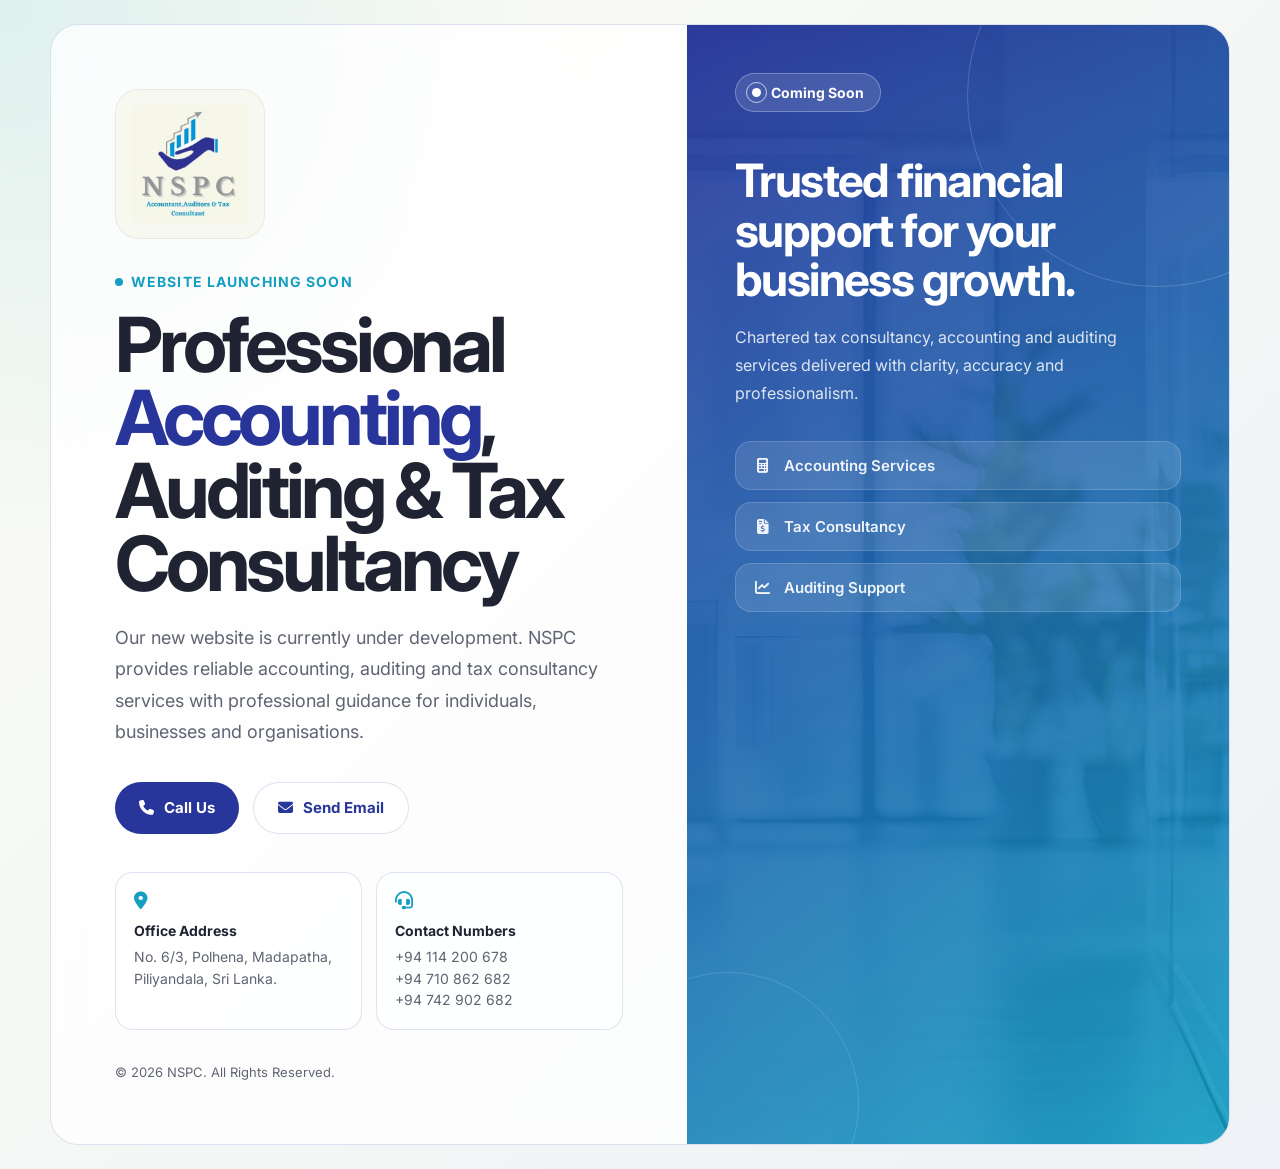
==== index.html @ 18ae5b13 "a" ====
<!DOCTYPE html>
<html lang="en">
<head>
  <meta charset="UTF-8" />
  <meta name="viewport" content="width=device-width, initial-scale=1.0" />

  <title>NSPC | Coming Soon</title>
  <meta name="description" content="NSPC - Accounting, Auditing & Tax Consultancy Service. Our website is coming soon." />

  <!-- Google Font -->
  <link rel="preconnect" href="https://fonts.googleapis.com">
  <link rel="preconnect" href="https://fonts.gstatic.com" crossorigin>
  <link href="https://fonts.googleapis.com/css2?family=Inter:wght@400;500;600;700;800&display=swap" rel="stylesheet">

  <!-- Font Awesome -->
  <link rel="stylesheet" href="https://cdnjs.cloudflare.com/ajax/libs/font-awesome/6.5.0/css/all.min.css">

  <style>
    :root {
      --primary: #28359b;
      --secondary: #139ec2;
      --dark: #202332;
      --text: #5f6472;
      --light: #f7f8ef;
      --white: #ffffff;
      --border: rgba(40, 53, 155, 0.14);
    }

    * {
      margin: 0;
      padding: 0;
      box-sizing: border-box;
    }

    body {
      font-family: "Inter", sans-serif;
      min-height: 100vh;
      color: var(--dark);
      background:
        radial-gradient(circle at top left, rgba(19, 158, 194, 0.12), transparent 32%),
        linear-gradient(135deg, #fbfcf4 0%, #eef2f6 100%);
      display: flex;
      align-items: center;
      justify-content: center;
      padding: 24px;
    }

    .page {
      width: 100%;
      max-width: 1180px;
      min-height: 680px;
      background: rgba(255, 255, 255, 0.78);
      border: 1px solid var(--border);
      border-radius: 28px;
      overflow: hidden;
      display: grid;
      grid-template-columns: 1.08fr 0.92fr;
      backdrop-filter: blur(14px);
    }

    .content {
      padding: 64px;
      display: flex;
      flex-direction: column;
      justify-content: center;
    }

    .logo-wrap {
      width: 150px;
      height: 150px;
      background: var(--light);
      border: 1px solid rgba(0, 0, 0, 0.06);
      border-radius: 24px;
      display: flex;
      align-items: center;
      justify-content: center;
      margin-bottom: 34px;
    }

    .logo-wrap img {
      width: 118px;
      height: auto;
      display: block;
    }

    .eyebrow {
      display: inline-flex;
      align-items: center;
      gap: 8px;
      width: fit-content;
      color: var(--secondary);
      font-size: 14px;
      font-weight: 700;
      letter-spacing: 0.08em;
      text-transform: uppercase;
      margin-bottom: 18px;
    }

    .eyebrow span {
      width: 8px;
      height: 8px;
      background: var(--secondary);
      border-radius: 50%;
      display: inline-block;
    }

    h1 {
      font-size: clamp(42px, 6vw, 76px);
      line-height: 0.96;
      letter-spacing: -0.055em;
      color: var(--dark);
      margin-bottom: 22px;
      max-width: 720px;
    }

    h1 strong {
      color: var(--primary);
    }

    .description {
      font-size: 18px;
      line-height: 1.75;
      color: var(--text);
      max-width: 640px;
      margin-bottom: 34px;
    }

    .actions {
      display: flex;
      gap: 14px;
      flex-wrap: wrap;
      margin-bottom: 38px;
    }

    .btn {
      display: inline-flex;
      align-items: center;
      justify-content: center;
      gap: 10px;
      min-height: 52px;
      padding: 0 24px;
      border-radius: 999px;
      text-decoration: none;
      font-size: 15px;
      font-weight: 700;
      transition: 0.25s ease;
    }

    .btn-primary {
      background: var(--primary);
      color: var(--white);
    }

    .btn-primary:hover {
      background: #202a7d;
      transform: translateY(-2px);
    }

    .btn-outline {
      border: 1px solid var(--border);
      color: var(--primary);
      background: rgba(255, 255, 255, 0.58);
    }

    .btn-outline:hover {
      border-color: var(--secondary);
      color: var(--secondary);
      transform: translateY(-2px);
    }

    .info-grid {
      display: grid;
      grid-template-columns: repeat(2, minmax(0, 1fr));
      gap: 14px;
      max-width: 720px;
    }

    .info-card {
      border: 1px solid var(--border);
      border-radius: 18px;
      padding: 18px;
      background: rgba(255, 255, 255, 0.62);
    }

    .info-card i {
      color: var(--secondary);
      font-size: 18px;
      margin-bottom: 12px;
    }

    .info-card h3 {
      font-size: 14px;
      margin-bottom: 7px;
      color: var(--dark);
    }

    .info-card p,
    .info-card a {
      font-size: 14px;
      line-height: 1.55;
      color: var(--text);
      text-decoration: none;
    }

    .visual {
      background:
        linear-gradient(145deg, rgba(40, 53, 155, 0.93), rgba(19, 158, 194, 0.88)),
        url("background.jpg") center/cover;
      padding: 48px;
      display: flex;
      flex-direction: column;
      justify-content: space-between;
      position: relative;
      overflow: hidden;
    }

    .visual::before {
      content: "";
      position: absolute;
      width: 380px;
      height: 380px;
      border: 1px solid rgba(255,255,255,0.18);
      border-radius: 50%;
      top: -120px;
      right: -120px;
    }

    .visual::after {
      content: "";
      position: absolute;
      width: 260px;
      height: 260px;
      border: 1px solid rgba(255,255,255,0.14);
      border-radius: 50%;
      bottom: -90px;
      left: -90px;
    }

    .visual-inner {
      position: relative;
      z-index: 2;
      color: var(--white);
    }

    .status {
      display: inline-flex;
      align-items: center;
      gap: 10px;
      padding: 10px 16px;
      border: 1px solid rgba(255, 255, 255, 0.28);
      border-radius: 999px;
      background: rgba(255, 255, 255, 0.12);
      font-size: 14px;
      font-weight: 700;
      margin-bottom: 44px;
    }

    .pulse {
      width: 9px;
      height: 9px;
      background: #ffffff;
      border-radius: 50%;
      position: relative;
    }

    .pulse::after {
      content: "";
      position: absolute;
      inset: -6px;
      border-radius: 50%;
      border: 1px solid rgba(255, 255, 255, 0.7);
      animation: pulse 1.6s infinite;
    }

    @keyframes pulse {
      from {
        transform: scale(0.6);
        opacity: 1;
      }

      to {
        transform: scale(1.7);
        opacity: 0;
      }
    }

    .service-box {
      margin-top: auto;
    }

    .service-box h2 {
      font-size: clamp(30px, 4vw, 46px);
      line-height: 1.08;
      letter-spacing: -0.035em;
      margin-bottom: 18px;
    }

    .service-box p {
      font-size: 16px;
      line-height: 1.75;
      color: rgba(255, 255, 255, 0.84);
      max-width: 460px;
    }

    .service-list {
      position: relative;
      z-index: 2;
      display: grid;
      gap: 12px;
      margin-top: 34px;
    }

    .service-item {
      display: flex;
      align-items: center;
      gap: 12px;
      padding: 14px 16px;
      border-radius: 16px;
      background: rgba(255, 255, 255, 0.11);
      border: 1px solid rgba(255, 255, 255, 0.16);
      color: rgba(255, 255, 255, 0.92);
      font-size: 15px;
      font-weight: 600;
    }

    .service-item i {
      width: 20px;
      text-align: center;
    }

    footer {
      margin-top: 34px;
      color: var(--text);
      font-size: 13px;
    }

    @media (max-width: 920px) {
      body {
        padding: 14px;
        align-items: flex-start;
      }

      .page {
        grid-template-columns: 1fr;
        min-height: auto;
        border-radius: 22px;
      }

      .content {
        padding: 36px 24px;
        text-align: center;
        align-items: center;
      }

      .logo-wrap {
        width: 124px;
        height: 124px;
        border-radius: 20px;
        margin-bottom: 26px;
        margin-left: auto;
        margin-right: auto;
      }

      .logo-wrap img {
        width: 98px;
      }

      .eyebrow {
        margin-left: auto;
        margin-right: auto;
      }

      .description {
        font-size: 16px;
        margin-left: auto;
        margin-right: auto;
      }

      .actions {
        justify-content: center;
      }

      .info-grid {
        grid-template-columns: 1fr;
        width: 100%;
      }

      .info-card {
        text-align: center;
      }

      .visual {
        padding: 34px 24px;
        min-height: 430px;
      }
    }

    @media (max-width: 520px) {
      body {
        padding: 10px;
      }

      .content {
        padding: 30px 18px;
      }

      h1 {
        font-size: 42px;
      }

      .actions {
        flex-direction: column;
        width: 100%;
      }

      .btn {
        width: 100%;
      }

      .visual {
        padding: 30px 18px;
      }

      .service-item {
        align-items: flex-start;
      }
    }
  </style>
</head>

<body>
  <main class="page">

    <section class="content">
      <div class="logo-wrap">
        <img src="Logo.jpg" alt="NSPC Logo">
      </div>

      <div class="eyebrow">
        <span></span>
        Website Launching Soon
      </div>

      <h1>
        Professional <strong>Accounting</strong>, Auditing & Tax Consultancy
      </h1>

      <p class="description">
        Our new website is currently under development. NSPC provides reliable accounting,
        auditing and tax consultancy services with professional guidance for individuals,
        businesses and organisations.
      </p>

      <div class="actions">
        <a class="btn btn-primary" href="tel:+94710862682">
          <i class="fa-solid fa-phone"></i>
          Call Us
        </a>

        <a class="btn btn-outline" href="mailto:nspereracom@gmail.com">
          <i class="fa-solid fa-envelope"></i>
          Send Email
        </a>
      </div>

      <div class="info-grid">
        <div class="info-card">
          <i class="fa-solid fa-location-dot"></i>
          <h3>Office Address</h3>
          <p>No. 6/3, Polhena, Madapatha, Piliyandala, Sri Lanka.</p>
        </div>

        <div class="info-card">
          <i class="fa-solid fa-headset"></i>
          <h3>Contact Numbers</h3>
          <p>
            <a href="tel:+94114200678">+94 114 200 678</a><br>
            <a href="tel:+94710862682">+94 710 862 682</a><br>
            <a href="tel:+94742902682">+94 742 902 682</a>
          </p>
        </div>
      </div>

      <footer>
        © <span id="year"></span> NSPC. All Rights Reserved.
      </footer>
    </section>

    <section class="visual">
      <div class="visual-inner">
        <div class="status">
          <span class="pulse"></span>
          Coming Soon
        </div>

        <div class="service-box">
          <h2>Trusted financial support for your business growth.</h2>
          <p>
            Chartered tax consultancy, accounting and auditing services delivered with clarity,
            accuracy and professionalism.
          </p>
        </div>

        <div class="service-list">
          <div class="service-item">
            <i class="fa-solid fa-calculator"></i>
            Accounting Services
          </div>

          <div class="service-item">
            <i class="fa-solid fa-file-invoice-dollar"></i>
            Tax Consultancy
          </div>

          <div class="service-item">
            <i class="fa-solid fa-chart-line"></i>
            Auditing Support
          </div>
        </div>
      </div>
    </section>

  </main>

  <script>
    document.getElementById("year").textContent = new Date().getFullYear();
  </script>
</body>
</html>
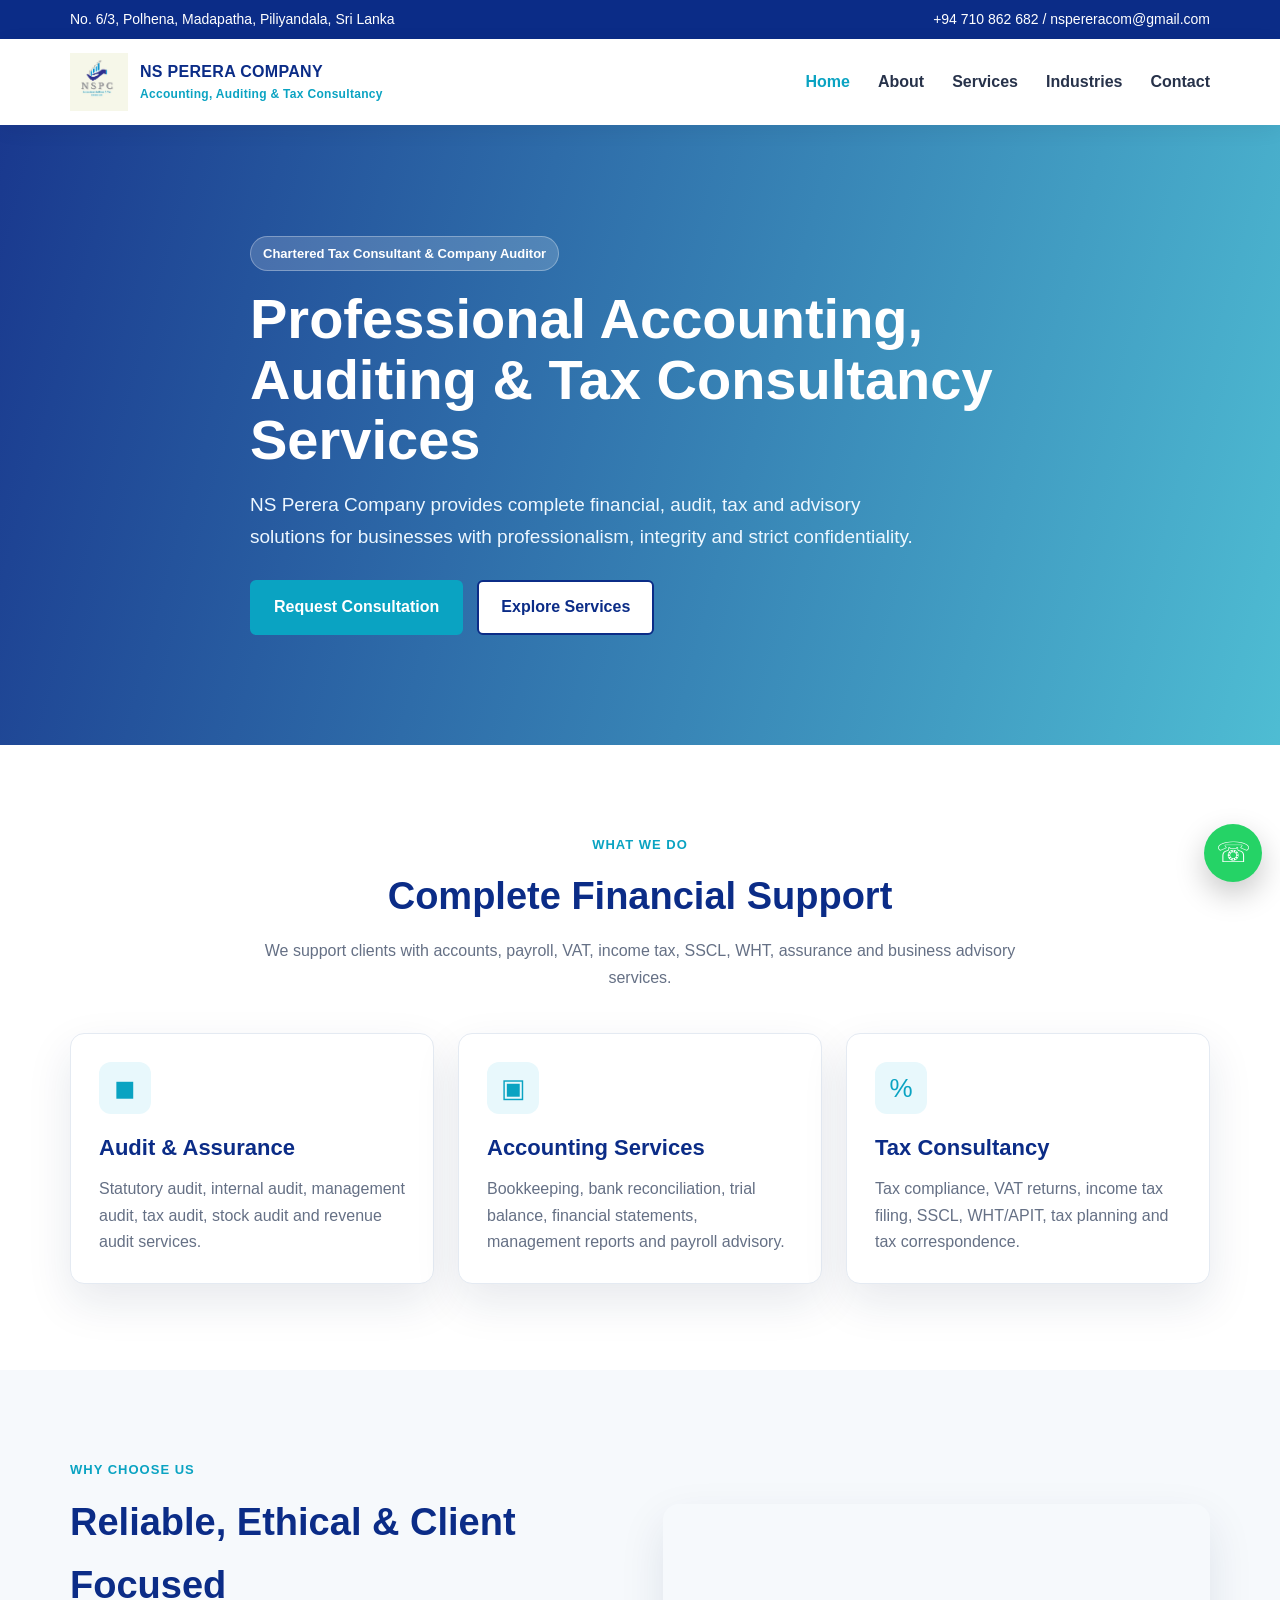
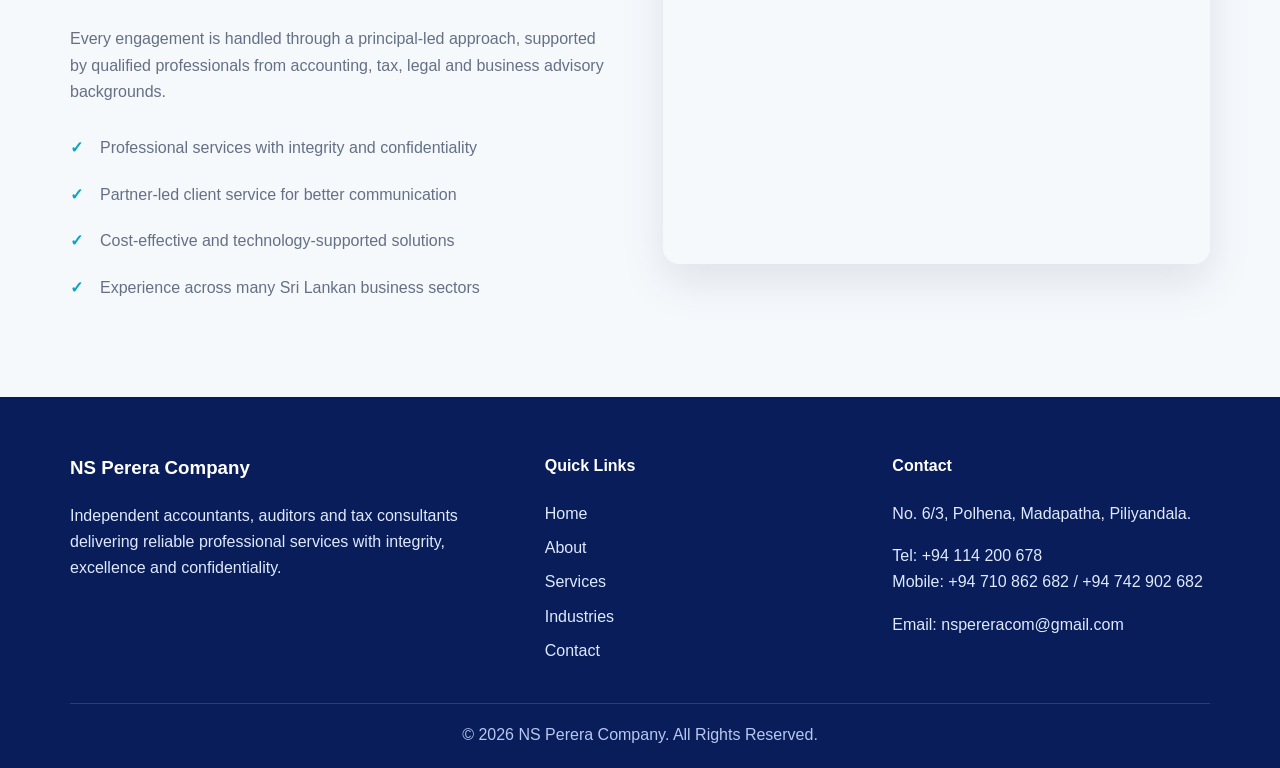
==== commit ed777b6c: "fresh" ====
--- a/index.html
+++ b/index.html
@@ -1,529 +1,15 @@
 <!DOCTYPE html>
 <html lang="en">
 <head>
-  <meta charset="UTF-8" />
-  <meta name="viewport" content="width=device-width, initial-scale=1.0" />
-
-  <title>NSPC | Coming Soon</title>
-  <meta name="description" content="NSPC - Accounting, Auditing & Tax Consultancy Service. Our website is coming soon." />
-
-  <!-- Google Font -->
-  <link rel="preconnect" href="https://fonts.googleapis.com">
-  <link rel="preconnect" href="https://fonts.gstatic.com" crossorigin>
-  <link href="https://fonts.googleapis.com/css2?family=Inter:wght@400;500;600;700;800&display=swap" rel="stylesheet">
-
-  <!-- Font Awesome -->
-  <link rel="stylesheet" href="https://cdnjs.cloudflare.com/ajax/libs/font-awesome/6.5.0/css/all.min.css">
-
-  <style>
-    :root {
-      --primary: #28359b;
-      --secondary: #139ec2;
-      --dark: #202332;
-      --text: #5f6472;
-      --light: #f7f8ef;
-      --white: #ffffff;
-      --border: rgba(40, 53, 155, 0.14);
-    }
-
-    * {
-      margin: 0;
-      padding: 0;
-      box-sizing: border-box;
-    }
-
-    body {
-      font-family: "Inter", sans-serif;
-      min-height: 100vh;
-      color: var(--dark);
-      background:
-        radial-gradient(circle at top left, rgba(19, 158, 194, 0.12), transparent 32%),
-        linear-gradient(135deg, #fbfcf4 0%, #eef2f6 100%);
-      display: flex;
-      align-items: center;
-      justify-content: center;
-      padding: 24px;
-    }
-
-    .page {
-      width: 100%;
-      max-width: 1180px;
-      min-height: 680px;
-      background: rgba(255, 255, 255, 0.78);
-      border: 1px solid var(--border);
-      border-radius: 28px;
-      overflow: hidden;
-      display: grid;
-      grid-template-columns: 1.08fr 0.92fr;
-      backdrop-filter: blur(14px);
-    }
-
-    .content {
-      padding: 64px;
-      display: flex;
-      flex-direction: column;
-      justify-content: center;
-    }
-
-    .logo-wrap {
-      width: 150px;
-      height: 150px;
-      background: var(--light);
-      border: 1px solid rgba(0, 0, 0, 0.06);
-      border-radius: 24px;
-      display: flex;
-      align-items: center;
-      justify-content: center;
-      margin-bottom: 34px;
-    }
-
-    .logo-wrap img {
-      width: 118px;
-      height: auto;
-      display: block;
-    }
-
-    .eyebrow {
-      display: inline-flex;
-      align-items: center;
-      gap: 8px;
-      width: fit-content;
-      color: var(--secondary);
-      font-size: 14px;
-      font-weight: 700;
-      letter-spacing: 0.08em;
-      text-transform: uppercase;
-      margin-bottom: 18px;
-    }
-
-    .eyebrow span {
-      width: 8px;
-      height: 8px;
-      background: var(--secondary);
-      border-radius: 50%;
-      display: inline-block;
-    }
-
-    h1 {
-      font-size: clamp(42px, 6vw, 76px);
-      line-height: 0.96;
-      letter-spacing: -0.055em;
-      color: var(--dark);
-      margin-bottom: 22px;
-      max-width: 720px;
-    }
-
-    h1 strong {
-      color: var(--primary);
-    }
-
-    .description {
-      font-size: 18px;
-      line-height: 1.75;
-      color: var(--text);
-      max-width: 640px;
-      margin-bottom: 34px;
-    }
-
-    .actions {
-      display: flex;
-      gap: 14px;
-      flex-wrap: wrap;
-      margin-bottom: 38px;
-    }
-
-    .btn {
-      display: inline-flex;
-      align-items: center;
-      justify-content: center;
-      gap: 10px;
-      min-height: 52px;
-      padding: 0 24px;
-      border-radius: 999px;
-      text-decoration: none;
-      font-size: 15px;
-      font-weight: 700;
-      transition: 0.25s ease;
-    }
-
-    .btn-primary {
-      background: var(--primary);
-      color: var(--white);
-    }
-
-    .btn-primary:hover {
-      background: #202a7d;
-      transform: translateY(-2px);
-    }
-
-    .btn-outline {
-      border: 1px solid var(--border);
-      color: var(--primary);
-      background: rgba(255, 255, 255, 0.58);
-    }
-
-    .btn-outline:hover {
-      border-color: var(--secondary);
-      color: var(--secondary);
-      transform: translateY(-2px);
-    }
-
-    .info-grid {
-      display: grid;
-      grid-template-columns: repeat(2, minmax(0, 1fr));
-      gap: 14px;
-      max-width: 720px;
-    }
-
-    .info-card {
-      border: 1px solid var(--border);
-      border-radius: 18px;
-      padding: 18px;
-      background: rgba(255, 255, 255, 0.62);
-    }
-
-    .info-card i {
-      color: var(--secondary);
-      font-size: 18px;
-      margin-bottom: 12px;
-    }
-
-    .info-card h3 {
-      font-size: 14px;
-      margin-bottom: 7px;
-      color: var(--dark);
-    }
-
-    .info-card p,
-    .info-card a {
-      font-size: 14px;
-      line-height: 1.55;
-      color: var(--text);
-      text-decoration: none;
-    }
-
-    .visual {
-      background:
-        linear-gradient(145deg, rgba(40, 53, 155, 0.93), rgba(19, 158, 194, 0.88)),
-        url("background.jpg") center/cover;
-      padding: 48px;
-      display: flex;
-      flex-direction: column;
-      justify-content: space-between;
-      position: relative;
-      overflow: hidden;
-    }
-
-    .visual::before {
-      content: "";
-      position: absolute;
-      width: 380px;
-      height: 380px;
-      border: 1px solid rgba(255,255,255,0.18);
-      border-radius: 50%;
-      top: -120px;
-      right: -120px;
-    }
-
-    .visual::after {
-      content: "";
-      position: absolute;
-      width: 260px;
-      height: 260px;
-      border: 1px solid rgba(255,255,255,0.14);
-      border-radius: 50%;
-      bottom: -90px;
-      left: -90px;
-    }
-
-    .visual-inner {
-      position: relative;
-      z-index: 2;
-      color: var(--white);
-    }
-
-    .status {
-      display: inline-flex;
-      align-items: center;
-      gap: 10px;
-      padding: 10px 16px;
-      border: 1px solid rgba(255, 255, 255, 0.28);
-      border-radius: 999px;
-      background: rgba(255, 255, 255, 0.12);
-      font-size: 14px;
-      font-weight: 700;
-      margin-bottom: 44px;
-    }
-
-    .pulse {
-      width: 9px;
-      height: 9px;
-      background: #ffffff;
-      border-radius: 50%;
-      position: relative;
-    }
-
-    .pulse::after {
-      content: "";
-      position: absolute;
-      inset: -6px;
-      border-radius: 50%;
-      border: 1px solid rgba(255, 255, 255, 0.7);
-      animation: pulse 1.6s infinite;
-    }
-
-    @keyframes pulse {
-      from {
-        transform: scale(0.6);
-        opacity: 1;
-      }
-
-      to {
-        transform: scale(1.7);
-        opacity: 0;
-      }
-    }
-
-    .service-box {
-      margin-top: auto;
-    }
-
-    .service-box h2 {
-      font-size: clamp(30px, 4vw, 46px);
-      line-height: 1.08;
-      letter-spacing: -0.035em;
-      margin-bottom: 18px;
-    }
-
-    .service-box p {
-      font-size: 16px;
-      line-height: 1.75;
-      color: rgba(255, 255, 255, 0.84);
-      max-width: 460px;
-    }
-
-    .service-list {
-      position: relative;
-      z-index: 2;
-      display: grid;
-      gap: 12px;
-      margin-top: 34px;
-    }
-
-    .service-item {
-      display: flex;
-      align-items: center;
-      gap: 12px;
-      padding: 14px 16px;
-      border-radius: 16px;
-      background: rgba(255, 255, 255, 0.11);
-      border: 1px solid rgba(255, 255, 255, 0.16);
-      color: rgba(255, 255, 255, 0.92);
-      font-size: 15px;
-      font-weight: 600;
-    }
-
-    .service-item i {
-      width: 20px;
-      text-align: center;
-    }
-
-    footer {
-      margin-top: 34px;
-      color: var(--text);
-      font-size: 13px;
-    }
-
-    @media (max-width: 920px) {
-      body {
-        padding: 14px;
-        align-items: flex-start;
-      }
-
-      .page {
-        grid-template-columns: 1fr;
-        min-height: auto;
-        border-radius: 22px;
-      }
-
-      .content {
-        padding: 36px 24px;
-        text-align: center;
-        align-items: center;
-      }
-
-      .logo-wrap {
-        width: 124px;
-        height: 124px;
-        border-radius: 20px;
-        margin-bottom: 26px;
-        margin-left: auto;
-        margin-right: auto;
-      }
-
-      .logo-wrap img {
-        width: 98px;
-      }
-
-      .eyebrow {
-        margin-left: auto;
-        margin-right: auto;
-      }
-
-      .description {
-        font-size: 16px;
-        margin-left: auto;
-        margin-right: auto;
-      }
-
-      .actions {
-        justify-content: center;
-      }
-
-      .info-grid {
-        grid-template-columns: 1fr;
-        width: 100%;
-      }
-
-      .info-card {
-        text-align: center;
-      }
-
-      .visual {
-        padding: 34px 24px;
-        min-height: 430px;
-      }
-    }
-
-    @media (max-width: 520px) {
-      body {
-        padding: 10px;
-      }
-
-      .content {
-        padding: 30px 18px;
-      }
-
-      h1 {
-        font-size: 42px;
-      }
-
-      .actions {
-        flex-direction: column;
-        width: 100%;
-      }
-
-      .btn {
-        width: 100%;
-      }
-
-      .visual {
-        padding: 30px 18px;
-      }
-
-      .service-item {
-        align-items: flex-start;
-      }
-    }
-  </style>
+  <meta charset="UTF-8">
+  <meta name="viewport" content="width=device-width, initial-scale=1.0">
+  <title>Home | NS Perera Company</title>
+  <meta name="description" content="NS Perera Company provides accounting, auditing, tax consultancy and advisory services in Sri Lanka.">
+  <link rel="stylesheet" href="assets/css/style.css">
 </head>
-
 <body>
-  <main class="page">
-
-    <section class="content">
-      <div class="logo-wrap">
-        <img src="Logo.jpg" alt="NSPC Logo">
-      </div>
-
-      <div class="eyebrow">
-        <span></span>
-        Website Launching Soon
-      </div>
-
-      <h1>
-        Professional <strong>Accounting</strong>, Auditing & Tax Consultancy
-      </h1>
-
-      <p class="description">
-        Our new website is currently under development. NSPC provides reliable accounting,
-        auditing and tax consultancy services with professional guidance for individuals,
-        businesses and organisations.
-      </p>
-
-      <div class="actions">
-        <a class="btn btn-primary" href="tel:+94710862682">
-          <i class="fa-solid fa-phone"></i>
-          Call Us
-        </a>
-
-        <a class="btn btn-outline" href="mailto:nspereracom@gmail.com">
-          <i class="fa-solid fa-envelope"></i>
-          Send Email
-        </a>
-      </div>
-
-      <div class="info-grid">
-        <div class="info-card">
-          <i class="fa-solid fa-location-dot"></i>
-          <h3>Office Address</h3>
-          <p>No. 6/3, Polhena, Madapatha, Piliyandala, Sri Lanka.</p>
-        </div>
-
-        <div class="info-card">
-          <i class="fa-solid fa-headset"></i>
-          <h3>Contact Numbers</h3>
-          <p>
-            <a href="tel:+94114200678">+94 114 200 678</a><br>
-            <a href="tel:+94710862682">+94 710 862 682</a><br>
-            <a href="tel:+94742902682">+94 742 902 682</a>
-          </p>
-        </div>
-      </div>
-
-      <footer>
-        © <span id="year"></span> NSPC. All Rights Reserved.
-      </footer>
-    </section>
-
-    <section class="visual">
-      <div class="visual-inner">
-        <div class="status">
-          <span class="pulse"></span>
-          Coming Soon
-        </div>
-
-        <div class="service-box">
-          <h2>Trusted financial support for your business growth.</h2>
-          <p>
-            Chartered tax consultancy, accounting and auditing services delivered with clarity,
-            accuracy and professionalism.
-          </p>
-        </div>
-
-        <div class="service-list">
-          <div class="service-item">
-            <i class="fa-solid fa-calculator"></i>
-            Accounting Services
-          </div>
-
-          <div class="service-item">
-            <i class="fa-solid fa-file-invoice-dollar"></i>
-            Tax Consultancy
-          </div>
-
-          <div class="service-item">
-            <i class="fa-solid fa-chart-line"></i>
-            Auditing Support
-          </div>
-        </div>
-      </div>
-    </section>
-
-  </main>
-
-  <script>
-    document.getElementById("year").textContent = new Date().getFullYear();
-  </script>
-</body>
-</html>+<div class="topbar"><div class="container"><span>No. 6/3, Polhena, Madapatha, Piliyandala, Sri Lanka</span><span>+94 710 862 682 / nspereracom@gmail.com</span></div></div>
+<header class="header"><div class="container nav"><a class="brand" href="index.html"><img src="assets/images/logo.jpg" alt="NSPC Logo"><span>NS PERERA COMPANY<small>Accounting, Auditing & Tax Consultancy</small></span></a><button class="menu-toggle">☰</button><nav class="menu"><a class="active" href="index.html">Home</a><a class="" href="about.html">About</a><a class="" href="services.html">Services</a><a class="" href="industries.html">Industries</a><a class="" href="contact.html">Contact</a></nav></div></header>
+<section class="hero"><div class="container hero-content reveal"><span class="eyebrow">Chartered Tax Consultant & Company Auditor</span><h1>Professional Accounting, Auditing & Tax Consultancy Services</h1><p>NS Perera Company provides complete financial, audit, tax and advisory solutions for businesses with professionalism, integrity and strict confidentiality.</p><div class="hero-actions"><a class="btn" href="contact.html">Request Consultation</a><a class="btn btn-outline" href="services.html">Explore Services</a></div></div></section><section class="section"><div class="container"><div class="section-title"><span class="label">What We Do</span><h2>Complete Financial Support</h2><p>We support clients with accounts, payroll, VAT, income tax, SSCL, WHT, assurance and business advisory services.</p></div><div class="grid grid-3"><div class="card reveal"><div class="icon">◼</div><h3>Audit & Assurance</h3><p>Statutory audit, internal audit, management audit, tax audit, stock audit and revenue audit services.</p></div><div class="card reveal"><div class="icon">▣</div><h3>Accounting Services</h3><p>Bookkeeping, bank reconciliation, trial balance, financial statements, management reports and payroll advisory.</p></div><div class="card reveal"><div class="icon">%</div><h3>Tax Consultancy</h3><p>Tax compliance, VAT returns, income tax filing, SSCL, WHT/APIT, tax planning and tax correspondence.</p></div></div></div></section><section class="section light"><div class="container split"><div class="reveal"><div class="section-title" style="text-align:left;margin-bottom:20px"><span class="label">Why Choose Us</span><h2>Reliable, Ethical & Client Focused</h2><p>Every engagement is handled through a principal-led approach, supported by qualified professionals from accounting, tax, legal and business advisory backgrounds.</p></div><ul class="list"><li>Professional services with integrity and confidentiality</li><li>Partner-led client service for better communication</li><li>Cost-effective and technology-supported solutions</li><li>Experience across many Sri Lankan business sectors</li></ul></div><div class="image-panel reveal"></div></div></section>
+<footer class="footer"><div class="container footer-grid"><div><h3>NS Perera Company</h3><p>Independent accountants, auditors and tax consultants delivering reliable professional services with integrity, excellence and confidentiality.</p></div><div><h4>Quick Links</h4><a class="active" href="index.html">Home</a><a class="" href="about.html">About</a><a class="" href="services.html">Services</a><a class="" href="industries.html">Industries</a><a class="" href="contact.html">Contact</a></div><div><h4>Contact</h4><p>No. 6/3, Polhena, Madapatha, Piliyandala.</p><p>Tel: +94 114 200 678<br>Mobile: +94 710 862 682 / +94 742 902 682</p><p>Email: nspereracom@gmail.com</p></div></div><div class="container copyright">© 2026 NS Perera Company. All Rights Reserved.</div></footer>
+<a class="whatsapp" href="https://wa.me/94710862682" target="_blank" aria-label="WhatsApp">☏</a><button class="backtop">↑</button><script src="assets/js/script.js"></script></body></html>
--- a/assets/css/style.css
+++ b/assets/css/style.css
@@ -0,0 +1 @@
+:root{--primary:#0b2c87;--secondary:#0aa3c2;--dark:#172033;--muted:#657085;--light:#f6f9fc;--white:#fff;--border:#e4eaf2;--shadow:0 18px 45px rgba(15,35,75,.10)}*{box-sizing:border-box}body{margin:0;font-family:Arial,Helvetica,sans-serif;color:var(--dark);background:#fff;line-height:1.65}a{text-decoration:none;color:inherit}img{max-width:100%;display:block}.container{width:min(1140px,92%);margin:auto}.topbar{background:var(--primary);color:#fff;font-size:14px}.topbar .container{display:flex;justify-content:space-between;gap:16px;padding:8px 0;flex-wrap:wrap}.header{background:#fff;position:sticky;top:0;z-index:10;box-shadow:0 5px 20px rgba(0,0,0,.06)}.nav{display:flex;align-items:center;justify-content:space-between;padding:14px 0}.brand{display:flex;align-items:center;gap:12px;font-weight:800;color:var(--primary);letter-spacing:.3px}.brand img{width:58px;height:58px;object-fit:contain}.brand span small{display:block;color:var(--secondary);font-size:12px;font-weight:700}.menu{display:flex;gap:28px;align-items:center}.menu a{font-weight:700;color:#27324a}.menu a:hover,.menu a.active{color:var(--secondary)}.menu-toggle{display:none;background:var(--primary);color:#fff;border:0;border-radius:8px;padding:9px 12px;font-size:20px}.btn{display:inline-flex;align-items:center;justify-content:center;background:var(--secondary);color:#fff;padding:12px 22px;border-radius:6px;font-weight:800;border:2px solid var(--secondary);transition:.25s}.btn:hover{background:var(--primary);border-color:var(--primary)}.btn-outline{background:#fff;color:var(--primary);border-color:var(--primary)}.btn-outline:hover{color:#fff}.hero{background:linear-gradient(105deg,rgba(11,44,135,.94),rgba(10,163,194,.72)),url('https://images.unsplash.com/photo-1454165804606-c3d57bc86b40?auto=format&fit=crop&w=1600&q=80') center/cover;min-height:620px;display:flex;align-items:center;color:#fff}.hero-content{max-width:780px}.eyebrow{display:inline-block;color:#fff;background:rgba(255,255,255,.17);border:1px solid rgba(255,255,255,.3);padding:6px 12px;border-radius:100px;font-weight:800;font-size:13px}.hero h1{font-size:56px;line-height:1.08;margin:18px 0}.hero p{font-size:19px;max-width:690px;color:#edf7ff}.hero-actions{display:flex;gap:14px;margin-top:28px;flex-wrap:wrap}.section{padding:86px 0}.section.light{background:var(--light)}.section-title{text-align:center;margin-bottom:42px}.section-title .label{color:var(--secondary);font-weight:900;text-transform:uppercase;letter-spacing:1px;font-size:13px}.section-title h2{font-size:38px;margin:8px 0 10px;color:var(--primary)}.section-title p{max-width:760px;margin:auto;color:var(--muted)}.grid{display:grid;gap:24px}.grid-3{grid-template-columns:repeat(3,1fr)}.grid-2{grid-template-columns:repeat(2,1fr)}.card{background:#fff;border:1px solid var(--border);border-radius:14px;padding:28px;box-shadow:var(--shadow)}.card h3{margin:0 0 10px;color:var(--primary);font-size:22px}.card p{color:var(--muted);margin:0}.icon{width:52px;height:52px;border-radius:12px;background:#e8f8fc;color:var(--secondary);display:flex;align-items:center;justify-content:center;font-size:26px;margin-bottom:16px}.split{display:grid;grid-template-columns:1fr 1fr;gap:46px;align-items:center}.image-panel{border-radius:16px;overflow:hidden;box-shadow:var(--shadow);min-height:360px;background:url('https://images.unsplash.com/photo-1554224155-6726b3ff858f?auto=format&fit=crop&w=1100&q=80') center/cover}.list{padding:0;margin:20px 0 0;list-style:none}.list li{padding:10px 0 10px 30px;position:relative;color:var(--muted)}.list li:before{content:'✓';position:absolute;left:0;color:var(--secondary);font-weight:900}.page-hero{background:linear-gradient(105deg,rgba(11,44,135,.95),rgba(10,163,194,.75)),url('https://images.unsplash.com/photo-1554224154-26032ffc0d07?auto=format&fit=crop&w=1600&q=80') center/cover;color:#fff;padding:92px 0}.page-hero h1{font-size:46px;margin:0 0 10px}.page-hero p{max-width:720px;color:#eef8ff}.service-list .card ul{margin:15px 0 0;padding-left:18px;color:var(--muted)}.chips{display:flex;flex-wrap:wrap;gap:12px}.chip{background:#fff;border:1px solid var(--border);padding:12px 18px;border-radius:100px;font-weight:700;color:var(--primary);box-shadow:0 8px 25px rgba(15,35,75,.06)}.profile{background:#fff;border-left:5px solid var(--secondary);padding:26px;border-radius:10px;box-shadow:var(--shadow)}.contact-box{display:grid;gap:18px}.contact-item{display:flex;gap:14px;align-items:flex-start;background:#fff;border:1px solid var(--border);padding:18px;border-radius:12px}.contact-item strong{display:block;color:var(--primary)}form{background:#fff;border:1px solid var(--border);padding:30px;border-radius:14px;box-shadow:var(--shadow)}input,textarea{width:100%;padding:14px 15px;border:1px solid var(--border);border-radius:8px;margin-bottom:14px;font:inherit}textarea{min-height:130px;resize:vertical}.map{height:320px;border:0;width:100%;border-radius:14px}.footer{background:#081d5a;color:#dfe9ff;padding:56px 0 20px}.footer-grid{display:grid;grid-template-columns:1.4fr 1fr 1fr;gap:30px}.footer h3,.footer h4{color:#fff;margin-top:0}.footer a{display:block;margin:8px 0;color:#dfe9ff}.copyright{border-top:1px solid rgba(255,255,255,.14);margin-top:30px;padding-top:18px;text-align:center;color:#b8c7ef}.whatsapp{position:fixed;right:18px;bottom:18px;background:#25d366;color:#fff;border-radius:50%;width:58px;height:58px;display:flex;align-items:center;justify-content:center;font-size:28px;box-shadow:0 12px 30px rgba(0,0,0,.22);z-index:20}.backtop{position:fixed;right:18px;bottom:88px;background:var(--primary);color:#fff;border:0;border-radius:50%;width:44px;height:44px;display:none;z-index:20}.reveal{opacity:0;transform:translateY(18px);transition:.55s}.reveal.show{opacity:1;transform:none}@media(max-width:900px){.menu{display:none;position:absolute;left:0;right:0;top:86px;background:#fff;flex-direction:column;padding:20px;border-top:1px solid var(--border)}.menu.open{display:flex}.menu-toggle{display:block}.hero h1{font-size:40px}.grid-3,.grid-2,.split,.footer-grid{grid-template-columns:1fr}.section{padding:64px 0}.topbar .container{justify-content:center;text-align:center}.page-hero h1{font-size:36px}}@media(max-width:520px){.hero{min-height:560px}.hero h1{font-size:34px}.brand span{font-size:14px}.brand img{width:50px;height:50px}}
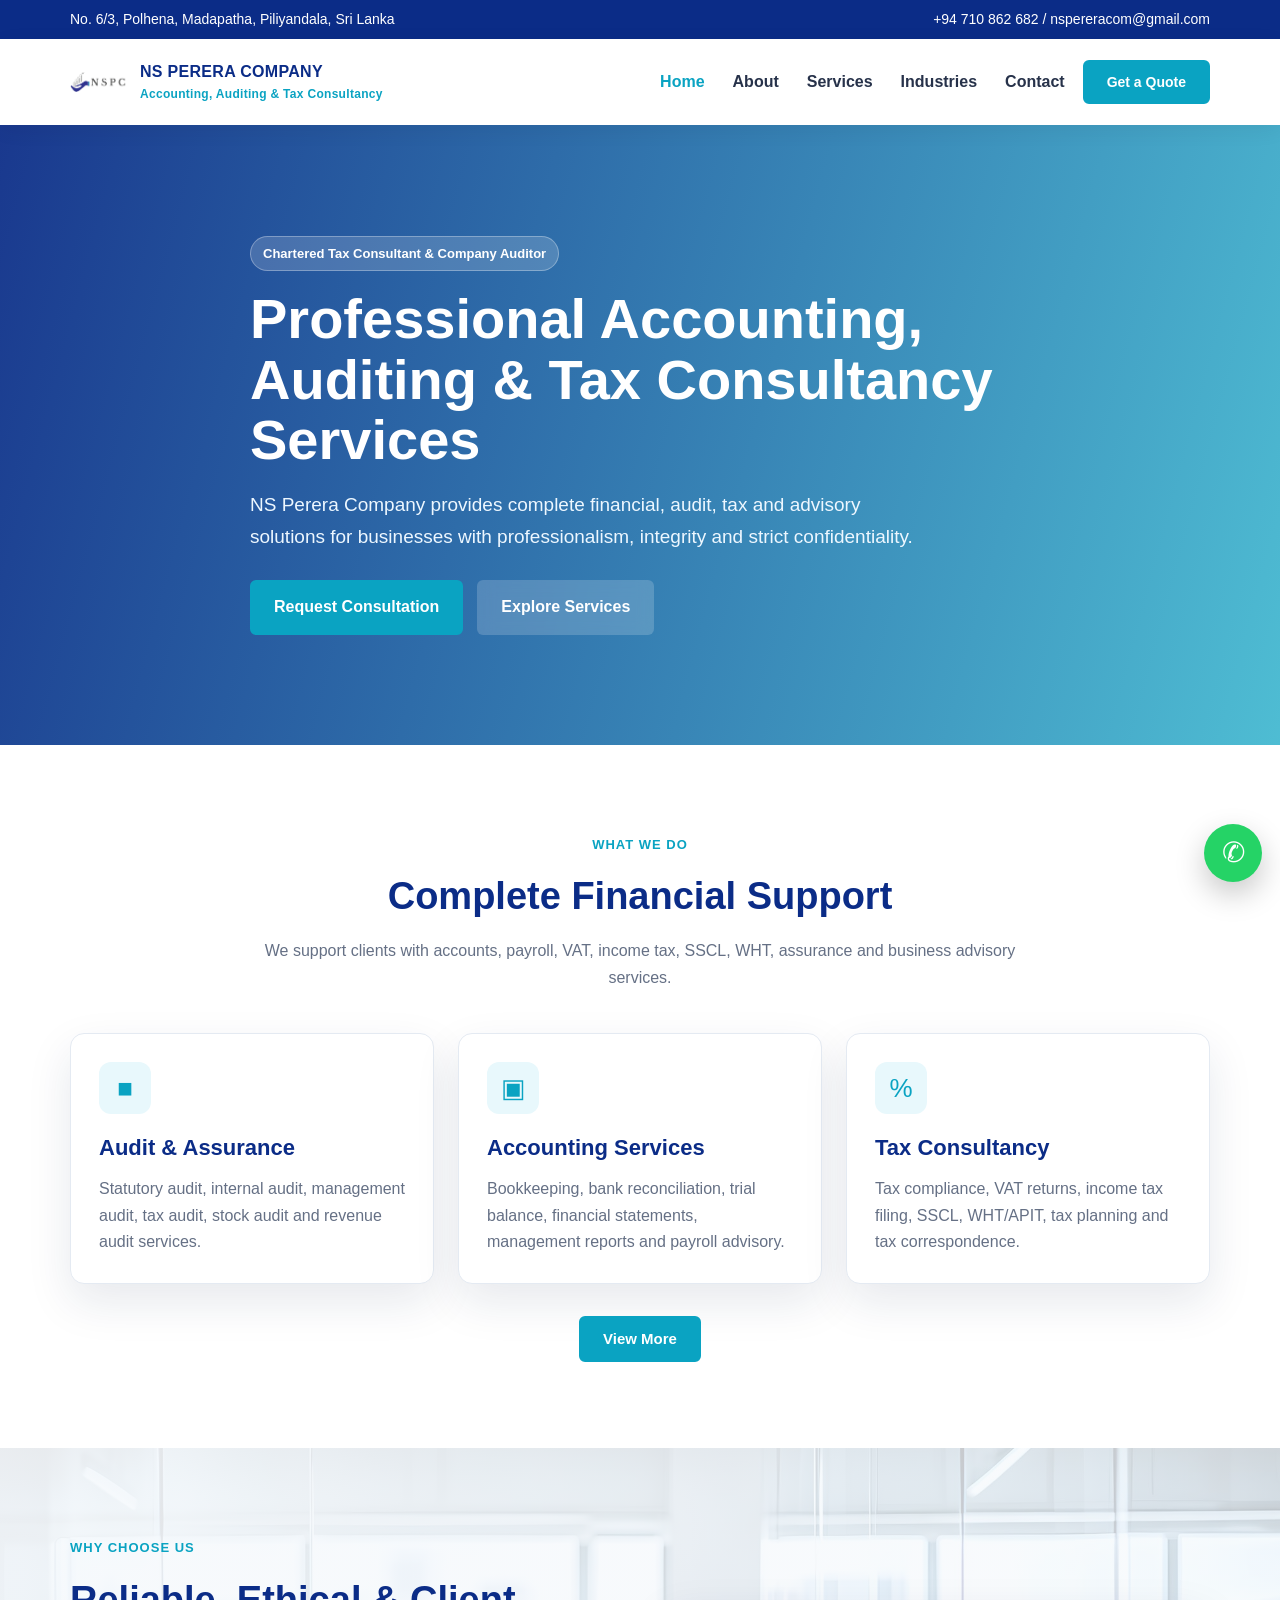
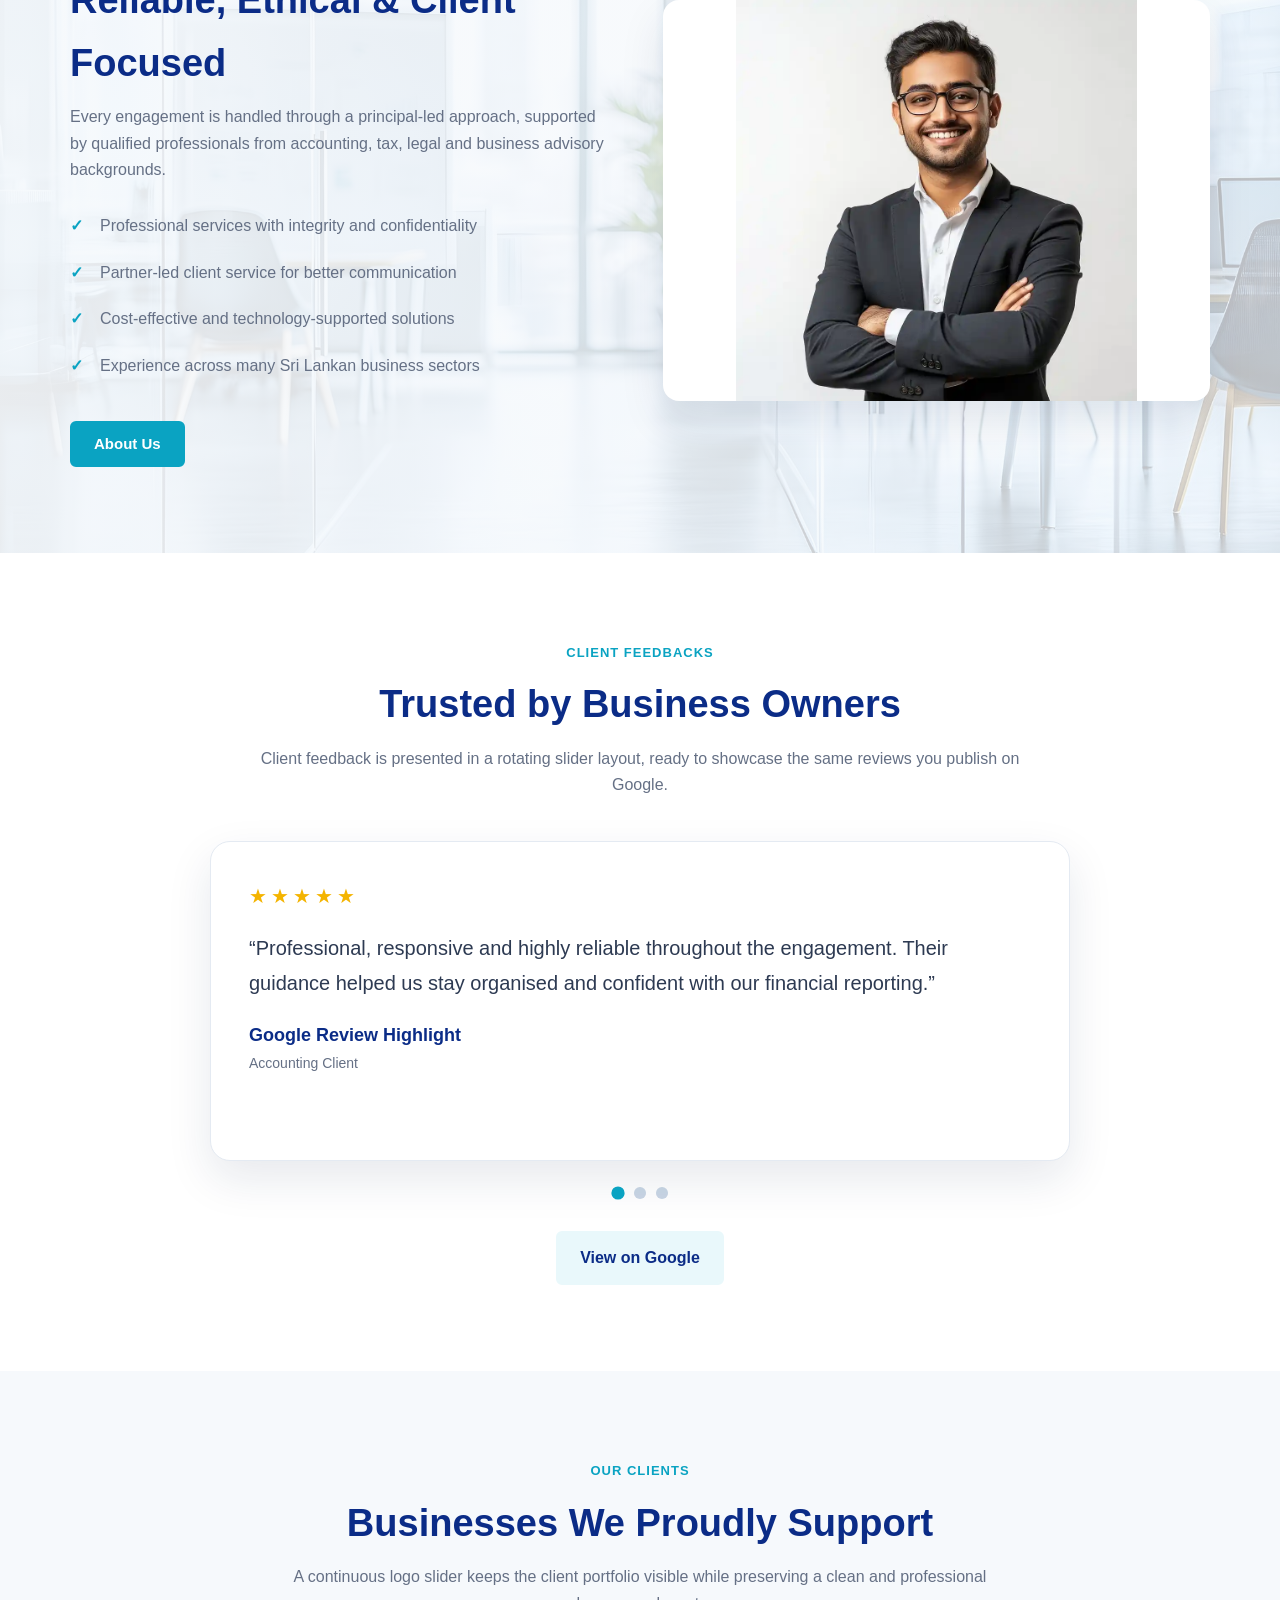
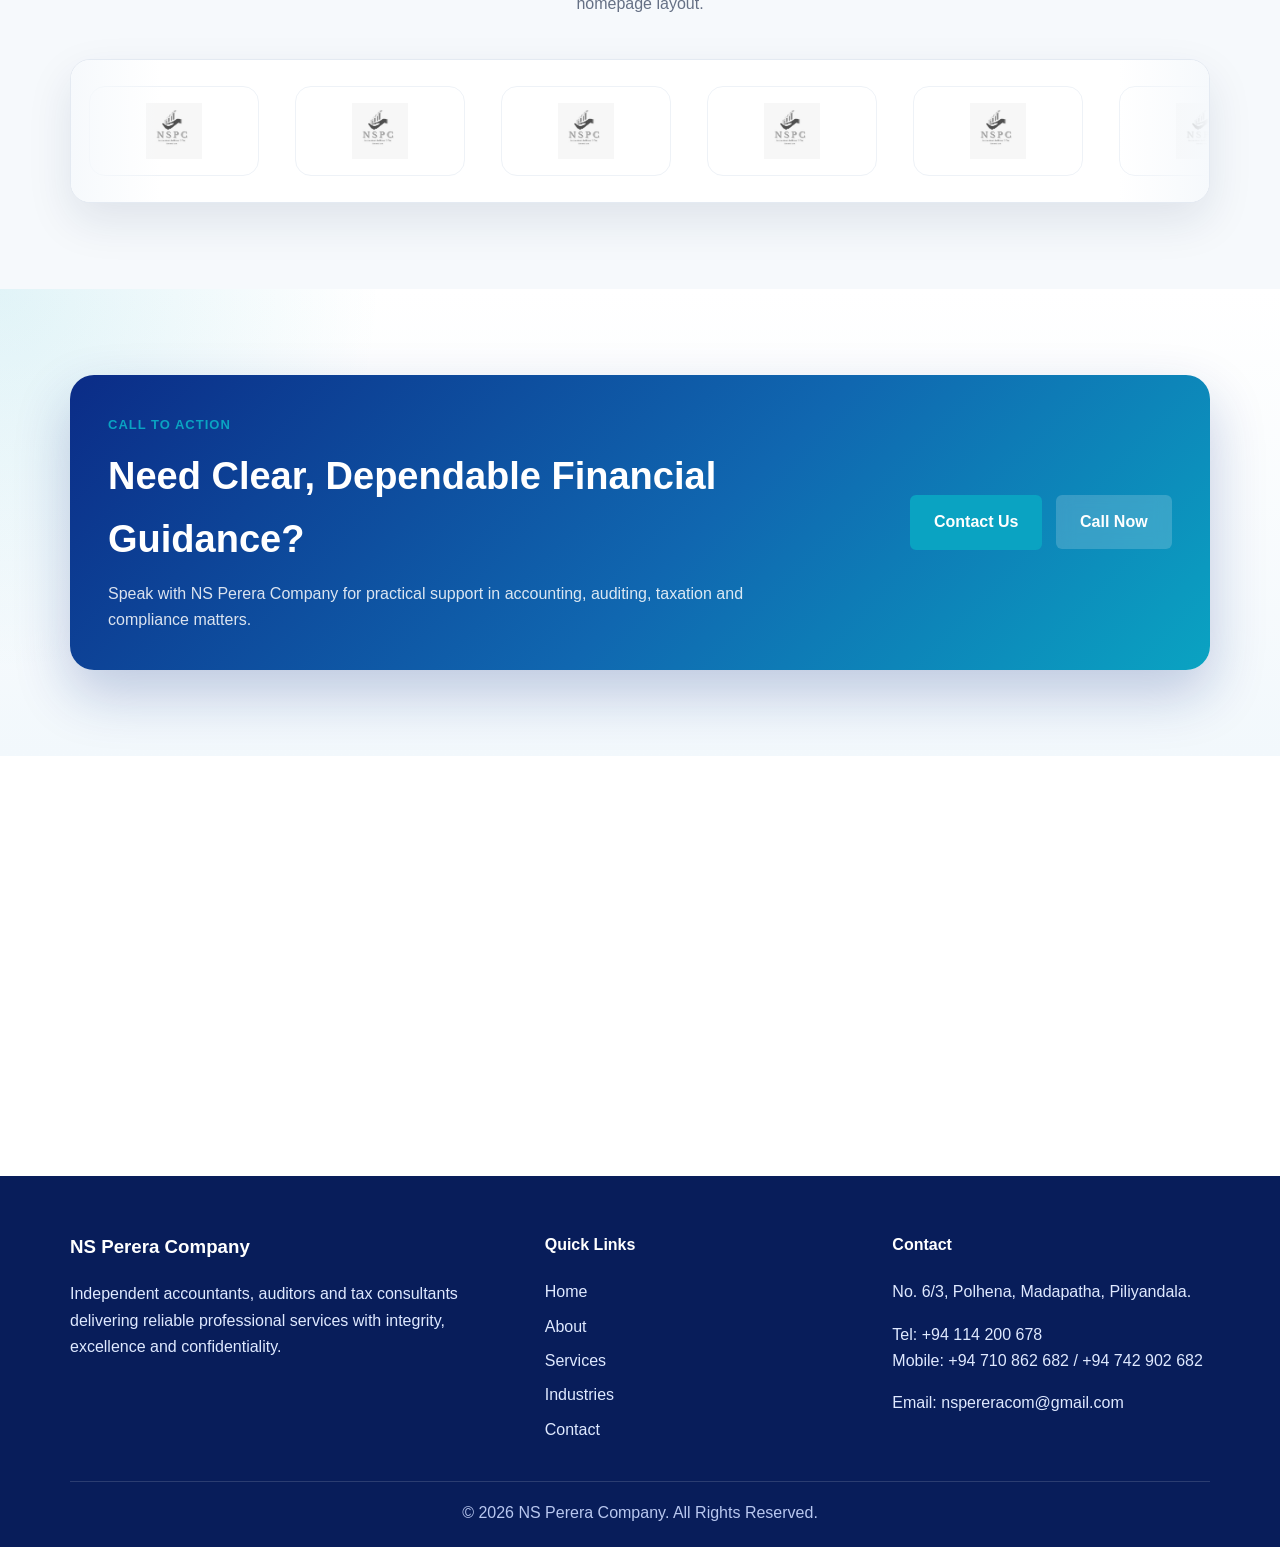
==== commit 290e8ed8: "asd" ====
--- a/index.html
+++ b/index.html
@@ -4,12 +4,292 @@
   <meta charset="UTF-8">
   <meta name="viewport" content="width=device-width, initial-scale=1.0">
   <title>Home | NS Perera Company</title>
-  <meta name="description" content="NS Perera Company provides accounting, auditing, tax consultancy and advisory services in Sri Lanka.">
+  <meta
+    name="description"
+    content="NS Perera Company provides accounting, auditing, tax consultancy and advisory services in Sri Lanka."
+  >
   <link rel="stylesheet" href="assets/css/style.css">
 </head>
 <body>
-<div class="topbar"><div class="container"><span>No. 6/3, Polhena, Madapatha, Piliyandala, Sri Lanka</span><span>+94 710 862 682 / nspereracom@gmail.com</span></div></div>
-<header class="header"><div class="container nav"><a class="brand" href="index.html"><img src="assets/images/logo.jpg" alt="NSPC Logo"><span>NS PERERA COMPANY<small>Accounting, Auditing & Tax Consultancy</small></span></a><button class="menu-toggle">☰</button><nav class="menu"><a class="active" href="index.html">Home</a><a class="" href="about.html">About</a><a class="" href="services.html">Services</a><a class="" href="industries.html">Industries</a><a class="" href="contact.html">Contact</a></nav></div></header>
-<section class="hero"><div class="container hero-content reveal"><span class="eyebrow">Chartered Tax Consultant & Company Auditor</span><h1>Professional Accounting, Auditing & Tax Consultancy Services</h1><p>NS Perera Company provides complete financial, audit, tax and advisory solutions for businesses with professionalism, integrity and strict confidentiality.</p><div class="hero-actions"><a class="btn" href="contact.html">Request Consultation</a><a class="btn btn-outline" href="services.html">Explore Services</a></div></div></section><section class="section"><div class="container"><div class="section-title"><span class="label">What We Do</span><h2>Complete Financial Support</h2><p>We support clients with accounts, payroll, VAT, income tax, SSCL, WHT, assurance and business advisory services.</p></div><div class="grid grid-3"><div class="card reveal"><div class="icon">◼</div><h3>Audit & Assurance</h3><p>Statutory audit, internal audit, management audit, tax audit, stock audit and revenue audit services.</p></div><div class="card reveal"><div class="icon">▣</div><h3>Accounting Services</h3><p>Bookkeeping, bank reconciliation, trial balance, financial statements, management reports and payroll advisory.</p></div><div class="card reveal"><div class="icon">%</div><h3>Tax Consultancy</h3><p>Tax compliance, VAT returns, income tax filing, SSCL, WHT/APIT, tax planning and tax correspondence.</p></div></div></div></section><section class="section light"><div class="container split"><div class="reveal"><div class="section-title" style="text-align:left;margin-bottom:20px"><span class="label">Why Choose Us</span><h2>Reliable, Ethical & Client Focused</h2><p>Every engagement is handled through a principal-led approach, supported by qualified professionals from accounting, tax, legal and business advisory backgrounds.</p></div><ul class="list"><li>Professional services with integrity and confidentiality</li><li>Partner-led client service for better communication</li><li>Cost-effective and technology-supported solutions</li><li>Experience across many Sri Lankan business sectors</li></ul></div><div class="image-panel reveal"></div></div></section>
-<footer class="footer"><div class="container footer-grid"><div><h3>NS Perera Company</h3><p>Independent accountants, auditors and tax consultants delivering reliable professional services with integrity, excellence and confidentiality.</p></div><div><h4>Quick Links</h4><a class="active" href="index.html">Home</a><a class="" href="about.html">About</a><a class="" href="services.html">Services</a><a class="" href="industries.html">Industries</a><a class="" href="contact.html">Contact</a></div><div><h4>Contact</h4><p>No. 6/3, Polhena, Madapatha, Piliyandala.</p><p>Tel: +94 114 200 678<br>Mobile: +94 710 862 682 / +94 742 902 682</p><p>Email: nspereracom@gmail.com</p></div></div><div class="container copyright">© 2026 NS Perera Company. All Rights Reserved.</div></footer>
-<a class="whatsapp" href="https://wa.me/94710862682" target="_blank" aria-label="WhatsApp">☏</a><button class="backtop">↑</button><script src="assets/js/script.js"></script></body></html>+  <div class="topbar">
+    <div class="container">
+      <span>No. 6/3, Polhena, Madapatha, Piliyandala, Sri Lanka</span>
+      <span>+94 710 862 682 / nspereracom@gmail.com</span>
+    </div>
+  </div>
+
+  <header class="header">
+    <div class="container nav">
+      <a class="brand" href="index.html">
+        <img src="assets/images/LogoW.png" alt="NSPC Logo">
+        <span>
+          NS PERERA COMPANY
+          <small>Accounting, Auditing &amp; Tax Consultancy</small>
+        </span>
+      </a>
+      <div class="nav-actions">
+        <nav class="menu">
+          <a class="active" href="index.html">Home</a>
+          <a href="about.html">About</a>
+          <a href="services.html">Services</a>
+          <a href="industries.html">Industries</a>
+          <a href="contact.html">Contact</a>
+        </nav>
+        <a class="btn header-cta" href="contact.html">Get a Quote</a>
+        <button class="menu-toggle" aria-label="Open menu">&#9776;</button>
+      </div>
+    </div>
+  </header>
+
+  <section class="hero">
+    <div class="container hero-content reveal">
+      <span class="eyebrow">Chartered Tax Consultant &amp; Company Auditor</span>
+      <h1>Professional Accounting, Auditing &amp; Tax Consultancy Services</h1>
+      <p>
+        NS Perera Company provides complete financial, audit, tax and advisory
+        solutions for businesses with professionalism, integrity and strict
+        confidentiality.
+      </p>
+      <div class="hero-actions">
+        <a class="btn" href="contact.html">Request Consultation</a>
+        <a class="btn btn-soft" href="services.html">Explore Services</a>
+      </div>
+    </div>
+  </section>
+
+  <section class="section">
+    <div class="container">
+      <div class="section-title">
+        <span class="label">What We Do</span>
+        <h2>Complete Financial Support</h2>
+        <p>
+          We support clients with accounts, payroll, VAT, income tax, SSCL,
+          WHT, assurance and business advisory services.
+        </p>
+      </div>
+      <div class="grid grid-3">
+        <div class="card reveal">
+          <div class="icon">&#9632;</div>
+          <h3>Audit &amp; Assurance</h3>
+          <p>
+            Statutory audit, internal audit, management audit, tax audit,
+            stock audit and revenue audit services.
+          </p>
+        </div>
+        <div class="card reveal">
+          <div class="icon">&#9635;</div>
+          <h3>Accounting Services</h3>
+          <p>
+            Bookkeeping, bank reconciliation, trial balance, financial
+            statements, management reports and payroll advisory.
+          </p>
+        </div>
+        <div class="card reveal">
+          <div class="icon">%</div>
+          <h3>Tax Consultancy</h3>
+          <p>
+            Tax compliance, VAT returns, income tax filing, SSCL, WHT/APIT,
+            tax planning and tax correspondence.
+          </p>
+        </div>
+      </div>
+      <div class="section-actions reveal">
+        <a class="btn section-cta" href="services.html">View More</a>
+      </div>
+    </div>
+  </section>
+
+  <section class="section light why-choose-section">
+    <div class="container split">
+      <div class="reveal">
+        <div class="section-title section-title-left">
+          <span class="label">Why Choose Us</span>
+          <h2>Reliable, Ethical &amp; Client Focused</h2>
+          <p>
+            Every engagement is handled through a principal-led approach,
+            supported by qualified professionals from accounting, tax, legal
+            and business advisory backgrounds.
+          </p>
+        </div>
+        <ul class="list">
+          <li>Professional services with integrity and confidentiality</li>
+          <li>Partner-led client service for better communication</li>
+          <li>Cost-effective and technology-supported solutions</li>
+          <li>Experience across many Sri Lankan business sectors</li>
+        </ul>
+        <div class="section-actions section-actions-left">
+          <a class="btn section-cta" href="about.html">About Us</a>
+        </div>
+      </div>
+      <div class="image-panel reveal"></div>
+    </div>
+  </section>
+
+  <section class="section">
+    <div class="container">
+      <div class="section-title">
+        <span class="label">Client Feedbacks</span>
+        <h2>Trusted by Business Owners</h2>
+        <p>
+          Client feedback is presented in a rotating slider layout, ready to
+          showcase the same reviews you publish on Google.
+        </p>
+      </div>
+
+      <div class="feedback-slider reveal" data-feedback-slider>
+        <div class="feedback-track">
+          <article class="feedback-card is-active">
+            <div class="feedback-stars">&#9733;&#9733;&#9733;&#9733;&#9733;</div>
+            <p>
+              &ldquo;Professional, responsive and highly reliable throughout the
+              engagement. Their guidance helped us stay organised and confident
+              with our financial reporting.&rdquo;
+            </p>
+            <strong>Google Review Highlight</strong>
+            <span>Accounting Client</span>
+          </article>
+          <article class="feedback-card">
+            <div class="feedback-stars">&#9733;&#9733;&#9733;&#9733;&#9733;</div>
+            <p>
+              &ldquo;We appreciated the clear explanations, timely support and
+              practical advice. The team handled our compliance work with great
+              care and professionalism.&rdquo;
+            </p>
+            <strong>Google Review Highlight</strong>
+            <span>Tax Consultancy Client</span>
+          </article>
+          <article class="feedback-card">
+            <div class="feedback-stars">&#9733;&#9733;&#9733;&#9733;&#9733;</div>
+            <p>
+              &ldquo;Excellent service from start to finish. Communication was smooth,
+              the process was efficient and the overall support felt very
+              dependable for our business.&rdquo;
+            </p>
+            <strong>Google Review Highlight</strong>
+            <span>Audit Client</span>
+          </article>
+        </div>
+
+        <div class="slider-controls" aria-label="Feedback slider controls">
+          <button class="slider-dot is-active" type="button" aria-label="Show feedback 1"></button>
+          <button class="slider-dot" type="button" aria-label="Show feedback 2"></button>
+          <button class="slider-dot" type="button" aria-label="Show feedback 3"></button>
+        </div>
+
+        <div class="section-actions">
+          <a
+            class="btn btn-soft btn-soft-dark"
+            href="https://www.google.com/maps/search/?api=1&query=NS+Perera+Company+Piliyandala"
+            target="_blank"
+            rel="noopener noreferrer"
+          >
+            View on Google
+          </a>
+        </div>
+      </div>
+    </div>
+  </section>
+
+  <section class="section light clients-section">
+    <div class="container">
+      <div class="section-title">
+        <span class="label">Our Clients</span>
+        <h2>Businesses We Proudly Support</h2>
+        <p>
+          A continuous logo slider keeps the client portfolio visible while
+          preserving a clean and professional homepage layout.
+        </p>
+      </div>
+      <div class="logo-slider reveal">
+        <div class="logo-track">
+          <div class="logo-item"><img src="assets/images/client logos/logo-1.jpg" alt="Client logo 1"></div>
+          <div class="logo-item"><img src="assets/images/client logos/logo-2.jpg" alt="Client logo 2"></div>
+          <div class="logo-item"><img src="assets/images/client logos/logo-3.jpg" alt="Client logo 3"></div>
+          <div class="logo-item"><img src="assets/images/client logos/logo-4.jpg" alt="Client logo 4"></div>
+          <div class="logo-item"><img src="assets/images/client logos/logo-5.jpg" alt="Client logo 5"></div>
+          <div class="logo-item"><img src="assets/images/client logos/logo-6.jpg" alt="Client logo 6"></div>
+          <div class="logo-item"><img src="assets/images/client logos/logo-7.jpg" alt="Client logo 7"></div>
+          <div class="logo-item"><img src="assets/images/client logos/logo-8.jpg" alt="Client logo 8"></div>
+          <div class="logo-item"><img src="assets/images/client logos/logo-1.jpg" alt="Client logo 1 duplicate"></div>
+          <div class="logo-item"><img src="assets/images/client logos/logo-2.jpg" alt="Client logo 2 duplicate"></div>
+          <div class="logo-item"><img src="assets/images/client logos/logo-3.jpg" alt="Client logo 3 duplicate"></div>
+          <div class="logo-item"><img src="assets/images/client logos/logo-4.jpg" alt="Client logo 4 duplicate"></div>
+          <div class="logo-item"><img src="assets/images/client logos/logo-5.jpg" alt="Client logo 5 duplicate"></div>
+          <div class="logo-item"><img src="assets/images/client logos/logo-6.jpg" alt="Client logo 6 duplicate"></div>
+          <div class="logo-item"><img src="assets/images/client logos/logo-7.jpg" alt="Client logo 7 duplicate"></div>
+          <div class="logo-item"><img src="assets/images/client logos/logo-8.jpg" alt="Client logo 8 duplicate"></div>
+        </div>
+      </div>
+    </div>
+  </section>
+
+  <section class="section cta-section">
+    <div class="container">
+      <div class="cta-panel reveal">
+        <div>
+          <span class="label">Call to Action</span>
+          <h2>Need Clear, Dependable Financial Guidance?</h2>
+          <p>
+            Speak with NS Perera Company for practical support in accounting,
+            auditing, taxation and compliance matters.
+          </p>
+        </div>
+        <div class="cta-actions">
+          <a class="btn" href="contact.html">Contact Us</a>
+          <a class="btn btn-soft" href="tel:+94710862682">Call Now</a>
+        </div>
+      </div>
+    </div>
+  </section>
+
+  <section class="map-section">
+    <iframe
+      class="map map-full"
+      src="https://www.google.com/maps?q=Polhena%20Madapatha%20Piliyandala%20Sri%20Lanka&output=embed"
+      loading="lazy"
+      title="NS Perera Company location"
+    ></iframe>
+  </section>
+
+  <footer class="footer">
+    <div class="container footer-grid">
+      <div>
+        <h3>NS Perera Company</h3>
+        <p>
+          Independent accountants, auditors and tax consultants delivering
+          reliable professional services with integrity, excellence and
+          confidentiality.
+        </p>
+      </div>
+      <div>
+        <h4>Quick Links</h4>
+        <a class="active" href="index.html">Home</a>
+        <a href="about.html">About</a>
+        <a href="services.html">Services</a>
+        <a href="industries.html">Industries</a>
+        <a href="contact.html">Contact</a>
+      </div>
+      <div>
+        <h4>Contact</h4>
+        <p>No. 6/3, Polhena, Madapatha, Piliyandala.</p>
+        <p>Tel: +94 114 200 678<br>Mobile: +94 710 862 682 / +94 742 902 682</p>
+        <p>Email: nspereracom@gmail.com</p>
+      </div>
+    </div>
+    <div class="container copyright">&copy; 2026 NS Perera Company. All Rights Reserved.</div>
+  </footer>
+
+  <a
+    class="whatsapp"
+    href="https://wa.me/94710862682"
+    target="_blank"
+    rel="noopener noreferrer"
+    aria-label="WhatsApp"
+  >
+    &#9990;
+  </a>
+  <button class="backtop" aria-label="Back to top">&#8593;</button>
+
+  <script src="assets/js/script.js"></script>
+</body>
+</html>
--- a/assets/css/style.css
+++ b/assets/css/style.css
@@ -1 +1,785 @@
-:root{--primary:#0b2c87;--secondary:#0aa3c2;--dark:#172033;--muted:#657085;--light:#f6f9fc;--white:#fff;--border:#e4eaf2;--shadow:0 18px 45px rgba(15,35,75,.10)}*{box-sizing:border-box}body{margin:0;font-family:Arial,Helvetica,sans-serif;color:var(--dark);background:#fff;line-height:1.65}a{text-decoration:none;color:inherit}img{max-width:100%;display:block}.container{width:min(1140px,92%);margin:auto}.topbar{background:var(--primary);color:#fff;font-size:14px}.topbar .container{display:flex;justify-content:space-between;gap:16px;padding:8px 0;flex-wrap:wrap}.header{background:#fff;position:sticky;top:0;z-index:10;box-shadow:0 5px 20px rgba(0,0,0,.06)}.nav{display:flex;align-items:center;justify-content:space-between;padding:14px 0}.brand{display:flex;align-items:center;gap:12px;font-weight:800;color:var(--primary);letter-spacing:.3px}.brand img{width:58px;height:58px;object-fit:contain}.brand span small{display:block;color:var(--secondary);font-size:12px;font-weight:700}.menu{display:flex;gap:28px;align-items:center}.menu a{font-weight:700;color:#27324a}.menu a:hover,.menu a.active{color:var(--secondary)}.menu-toggle{display:none;background:var(--primary);color:#fff;border:0;border-radius:8px;padding:9px 12px;font-size:20px}.btn{display:inline-flex;align-items:center;justify-content:center;background:var(--secondary);color:#fff;padding:12px 22px;border-radius:6px;font-weight:800;border:2px solid var(--secondary);transition:.25s}.btn:hover{background:var(--primary);border-color:var(--primary)}.btn-outline{background:#fff;color:var(--primary);border-color:var(--primary)}.btn-outline:hover{color:#fff}.hero{background:linear-gradient(105deg,rgba(11,44,135,.94),rgba(10,163,194,.72)),url('https://images.unsplash.com/photo-1454165804606-c3d57bc86b40?auto=format&fit=crop&w=1600&q=80') center/cover;min-height:620px;display:flex;align-items:center;color:#fff}.hero-content{max-width:780px}.eyebrow{display:inline-block;color:#fff;background:rgba(255,255,255,.17);border:1px solid rgba(255,255,255,.3);padding:6px 12px;border-radius:100px;font-weight:800;font-size:13px}.hero h1{font-size:56px;line-height:1.08;margin:18px 0}.hero p{font-size:19px;max-width:690px;color:#edf7ff}.hero-actions{display:flex;gap:14px;margin-top:28px;flex-wrap:wrap}.section{padding:86px 0}.section.light{background:var(--light)}.section-title{text-align:center;margin-bottom:42px}.section-title .label{color:var(--secondary);font-weight:900;text-transform:uppercase;letter-spacing:1px;font-size:13px}.section-title h2{font-size:38px;margin:8px 0 10px;color:var(--primary)}.section-title p{max-width:760px;margin:auto;color:var(--muted)}.grid{display:grid;gap:24px}.grid-3{grid-template-columns:repeat(3,1fr)}.grid-2{grid-template-columns:repeat(2,1fr)}.card{background:#fff;border:1px solid var(--border);border-radius:14px;padding:28px;box-shadow:var(--shadow)}.card h3{margin:0 0 10px;color:var(--primary);font-size:22px}.card p{color:var(--muted);margin:0}.icon{width:52px;height:52px;border-radius:12px;background:#e8f8fc;color:var(--secondary);display:flex;align-items:center;justify-content:center;font-size:26px;margin-bottom:16px}.split{display:grid;grid-template-columns:1fr 1fr;gap:46px;align-items:center}.image-panel{border-radius:16px;overflow:hidden;box-shadow:var(--shadow);min-height:360px;background:url('https://images.unsplash.com/photo-1554224155-6726b3ff858f?auto=format&fit=crop&w=1100&q=80') center/cover}.list{padding:0;margin:20px 0 0;list-style:none}.list li{padding:10px 0 10px 30px;position:relative;color:var(--muted)}.list li:before{content:'✓';position:absolute;left:0;color:var(--secondary);font-weight:900}.page-hero{background:linear-gradient(105deg,rgba(11,44,135,.95),rgba(10,163,194,.75)),url('https://images.unsplash.com/photo-1554224154-26032ffc0d07?auto=format&fit=crop&w=1600&q=80') center/cover;color:#fff;padding:92px 0}.page-hero h1{font-size:46px;margin:0 0 10px}.page-hero p{max-width:720px;color:#eef8ff}.service-list .card ul{margin:15px 0 0;padding-left:18px;color:var(--muted)}.chips{display:flex;flex-wrap:wrap;gap:12px}.chip{background:#fff;border:1px solid var(--border);padding:12px 18px;border-radius:100px;font-weight:700;color:var(--primary);box-shadow:0 8px 25px rgba(15,35,75,.06)}.profile{background:#fff;border-left:5px solid var(--secondary);padding:26px;border-radius:10px;box-shadow:var(--shadow)}.contact-box{display:grid;gap:18px}.contact-item{display:flex;gap:14px;align-items:flex-start;background:#fff;border:1px solid var(--border);padding:18px;border-radius:12px}.contact-item strong{display:block;color:var(--primary)}form{background:#fff;border:1px solid var(--border);padding:30px;border-radius:14px;box-shadow:var(--shadow)}input,textarea{width:100%;padding:14px 15px;border:1px solid var(--border);border-radius:8px;margin-bottom:14px;font:inherit}textarea{min-height:130px;resize:vertical}.map{height:320px;border:0;width:100%;border-radius:14px}.footer{background:#081d5a;color:#dfe9ff;padding:56px 0 20px}.footer-grid{display:grid;grid-template-columns:1.4fr 1fr 1fr;gap:30px}.footer h3,.footer h4{color:#fff;margin-top:0}.footer a{display:block;margin:8px 0;color:#dfe9ff}.copyright{border-top:1px solid rgba(255,255,255,.14);margin-top:30px;padding-top:18px;text-align:center;color:#b8c7ef}.whatsapp{position:fixed;right:18px;bottom:18px;background:#25d366;color:#fff;border-radius:50%;width:58px;height:58px;display:flex;align-items:center;justify-content:center;font-size:28px;box-shadow:0 12px 30px rgba(0,0,0,.22);z-index:20}.backtop{position:fixed;right:18px;bottom:88px;background:var(--primary);color:#fff;border:0;border-radius:50%;width:44px;height:44px;display:none;z-index:20}.reveal{opacity:0;transform:translateY(18px);transition:.55s}.reveal.show{opacity:1;transform:none}@media(max-width:900px){.menu{display:none;position:absolute;left:0;right:0;top:86px;background:#fff;flex-direction:column;padding:20px;border-top:1px solid var(--border)}.menu.open{display:flex}.menu-toggle{display:block}.hero h1{font-size:40px}.grid-3,.grid-2,.split,.footer-grid{grid-template-columns:1fr}.section{padding:64px 0}.topbar .container{justify-content:center;text-align:center}.page-hero h1{font-size:36px}}@media(max-width:520px){.hero{min-height:560px}.hero h1{font-size:34px}.brand span{font-size:14px}.brand img{width:50px;height:50px}}
+:root{
+  --primary:#0b2c87;
+  --secondary:#0aa3c2;
+  --dark:#172033;
+  --muted:#657085;
+  --light:#f6f9fc;
+  --white:#fff;
+  --border:#e4eaf2;
+  --shadow:0 18px 45px rgba(15,35,75,.10);
+}
+
+*{box-sizing:border-box}
+
+body{
+  margin:0;
+  font-family:Arial,Helvetica,sans-serif;
+  color:var(--dark);
+  background:#fff;
+  line-height:1.65;
+}
+
+a{text-decoration:none;color:inherit}
+img{max-width:100%;display:block}
+
+.container{
+  width:min(1140px,92%);
+  margin:auto;
+}
+
+.topbar{
+  background:var(--primary);
+  color:#fff;
+  font-size:14px;
+}
+
+.topbar .container{
+  display:flex;
+  justify-content:space-between;
+  gap:16px;
+  padding:8px 0;
+  flex-wrap:wrap;
+}
+
+.header{
+  background:#fff;
+  position:sticky;
+  top:0;
+  z-index:10;
+  box-shadow:0 5px 20px rgba(0,0,0,.06);
+}
+
+.nav{
+  display:flex;
+  align-items:center;
+  justify-content:space-between;
+  padding:14px 0;
+}
+
+.nav-actions{
+  display:flex;
+  align-items:center;
+  gap:18px;
+}
+
+.brand{
+  display:flex;
+  align-items:center;
+  gap:12px;
+  font-weight:800;
+  color:var(--primary);
+  letter-spacing:.3px;
+}
+
+.brand img{
+  width:58px;
+  height:58px;
+  object-fit:contain;
+}
+
+.brand span small{
+  display:block;
+  color:var(--secondary);
+  font-size:12px;
+  font-weight:700;
+}
+
+.menu{
+  display:flex;
+  gap:28px;
+  align-items:center;
+}
+
+.menu a{
+  font-weight:700;
+  color:#27324a;
+}
+
+.menu a:hover,
+.menu a.active{
+  color:var(--secondary);
+}
+
+.menu-toggle{
+  display:none;
+  background:var(--primary);
+  color:#fff;
+  border:0;
+  border-radius:8px;
+  padding:9px 12px;
+  font-size:20px;
+}
+
+.header-cta{
+  white-space:nowrap;
+  padding:5px 15px;
+  min-height:auto;
+  font-size:14px;
+  line-height:1.2;
+  border-radius:5px;
+}
+
+.section-cta{
+  padding:8px 18px;
+  min-height:auto;
+  font-size:15px;
+  line-height:1.2;
+}
+
+.btn{
+  display:inline-flex;
+  align-items:center;
+  justify-content:center;
+  background:var(--secondary);
+  color:#fff;
+  padding:12px 22px;
+  border-radius:6px;
+  font-weight:800;
+  border:2px solid var(--secondary);
+  transition:.25s;
+}
+
+.btn:hover{
+  background:var(--primary);
+  border-color:var(--primary);
+}
+
+.btn-outline{
+  background:#fff;
+  color:var(--primary);
+  border-color:var(--primary);
+}
+
+.btn-outline:hover{color:#fff}
+
+.btn-soft{
+  background:rgba(255,255,255,.18);
+  color:#fff;
+  border-color:transparent;
+  backdrop-filter:blur(8px);
+}
+
+.btn-soft:hover{
+  background:#fff;
+  color:var(--primary);
+  border-color:#fff;
+}
+
+.btn-soft-dark{
+  background:#e9f8fb;
+  color:var(--primary);
+  border-color:#e9f8fb;
+}
+
+.btn-soft-dark:hover{
+  background:var(--secondary);
+  color:#fff;
+  border-color:var(--secondary);
+}
+
+.hero{
+  background:
+    linear-gradient(105deg,rgba(11,44,135,.94),rgba(10,163,194,.72)),
+    url('https://images.unsplash.com/photo-1454165804606-c3d57bc86b40?auto=format&fit=crop&w=1600&q=80') center/cover;
+  min-height:620px;
+  display:flex;
+  align-items:center;
+  color:#fff;
+}
+
+.hero-content{max-width:780px}
+
+.eyebrow{
+  display:inline-block;
+  color:#fff;
+  background:rgba(255,255,255,.17);
+  border:1px solid rgba(255,255,255,.3);
+  padding:6px 12px;
+  border-radius:100px;
+  font-weight:800;
+  font-size:13px;
+}
+
+.hero h1{
+  font-size:56px;
+  line-height:1.08;
+  margin:18px 0;
+}
+
+.hero p{
+  font-size:19px;
+  max-width:690px;
+  color:#edf7ff;
+}
+
+.hero-actions{
+  display:flex;
+  gap:14px;
+  margin-top:28px;
+  flex-wrap:wrap;
+}
+
+.section{padding:86px 0}
+.section.light{background:var(--light)}
+
+.section-title{
+  text-align:center;
+  margin-bottom:42px;
+}
+
+.section-title-left{
+  text-align:left;
+  margin-bottom:20px;
+}
+
+.section-title .label,
+.cta-panel .label{
+  color:var(--secondary);
+  font-weight:900;
+  text-transform:uppercase;
+  letter-spacing:1px;
+  font-size:13px;
+}
+
+.section-title h2,
+.cta-panel h2{
+  font-size:38px;
+  margin:8px 0 10px;
+  color:var(--primary);
+}
+
+.section-title p{
+  max-width:760px;
+  margin:auto;
+  color:var(--muted);
+}
+
+.section-title-left p{margin:0;color:var(--muted)}
+
+.section-actions{
+  display:flex;
+  justify-content:center;
+  margin-top:32px;
+}
+
+.section-actions-left{justify-content:flex-start}
+
+.grid{
+  display:grid;
+  gap:24px;
+}
+
+.grid-3{grid-template-columns:repeat(3,1fr)}
+.grid-2{grid-template-columns:repeat(2,1fr)}
+
+.card{
+  background:#fff;
+  border:1px solid var(--border);
+  border-radius:14px;
+  padding:28px;
+  box-shadow:var(--shadow);
+}
+
+.card h3{
+  margin:0 0 10px;
+  color:var(--primary);
+  font-size:22px;
+}
+
+.card p{
+  color:var(--muted);
+  margin:0;
+}
+
+.icon{
+  width:52px;
+  height:52px;
+  border-radius:12px;
+  background:#e8f8fc;
+  color:var(--secondary);
+  display:flex;
+  align-items:center;
+  justify-content:center;
+  font-size:26px;
+  margin-bottom:16px;
+}
+
+.split{
+  display:grid;
+  grid-template-columns:1fr 1fr;
+  gap:46px;
+  align-items:center;
+}
+
+.image-panel{
+  border-radius:16px;
+  overflow:hidden;
+  box-shadow:var(--shadow);
+  min-height:0;
+  aspect-ratio:3627/2661;
+  background:#fff url('../images/whychoose-right.webp') center/contain no-repeat;
+}
+
+.why-choose-section{
+  position:relative;
+  overflow:hidden;
+  isolation:isolate;
+  background:var(--light);
+}
+
+.why-choose-section::before{
+  content:'';
+  position:absolute;
+  inset:0;
+  z-index:-2;
+  background:url('../images/why-choose.jpg') center/cover no-repeat;
+  opacity:.92;
+}
+
+.why-choose-section::after{
+  content:'';
+  position:absolute;
+  inset:0;
+  z-index:-1;
+  background:linear-gradient(90deg,rgba(246,249,252,.94) 0%,rgba(246,249,252,.86) 45%,rgba(246,249,252,.74) 100%);
+}
+
+.why-choose-section > .container{
+  position:relative;
+  z-index:1;
+}
+
+.list{
+  padding:0;
+  margin:20px 0 0;
+  list-style:none;
+}
+
+.list li{
+  padding:10px 0 10px 30px;
+  position:relative;
+  color:var(--muted);
+}
+
+.list li:before{
+  content:'\2713';
+  position:absolute;
+  left:0;
+  color:var(--secondary);
+  font-weight:900;
+}
+
+.feedback-slider{
+  max-width:860px;
+  margin:0 auto;
+}
+
+.feedback-track{
+  position:relative;
+  min-height:320px;
+}
+
+.feedback-card{
+  position:absolute;
+  inset:0;
+  background:#fff;
+  border:1px solid var(--border);
+  border-radius:20px;
+  padding:38px;
+  box-shadow:var(--shadow);
+  opacity:0;
+  transform:translateX(24px);
+  transition:opacity .45s ease,transform .45s ease;
+  pointer-events:none;
+}
+
+.feedback-card.is-active{
+  opacity:1;
+  transform:translateX(0);
+  pointer-events:auto;
+}
+
+.feedback-stars{
+  color:#f4b400;
+  letter-spacing:4px;
+  font-size:20px;
+  margin-bottom:18px;
+}
+
+.feedback-card p{
+  font-size:20px;
+  line-height:1.75;
+  color:#2d3a52;
+  margin:0 0 20px;
+}
+
+.feedback-card strong{
+  display:block;
+  color:var(--primary);
+  font-size:18px;
+}
+
+.feedback-card span{
+  color:var(--muted);
+  font-size:14px;
+}
+
+.slider-controls{
+  display:flex;
+  justify-content:center;
+  gap:10px;
+  margin-top:26px;
+}
+
+.slider-dot{
+  width:12px;
+  height:12px;
+  border-radius:50%;
+  border:0;
+  background:#c9d6e5;
+  cursor:pointer;
+  transition:.2s;
+}
+
+.slider-dot.is-active{
+  background:var(--secondary);
+  transform:scale(1.1);
+}
+
+.clients-section{overflow:hidden}
+
+.logo-slider{
+  position:relative;
+  overflow:hidden;
+  border:1px solid var(--border);
+  border-radius:20px;
+  background:#fff;
+  box-shadow:var(--shadow);
+  padding:26px 0;
+}
+
+.logo-slider:before,
+.logo-slider:after{
+  content:'';
+  position:absolute;
+  top:0;
+  bottom:0;
+  width:90px;
+  z-index:1;
+}
+
+.logo-slider:before{
+  left:0;
+  background:linear-gradient(90deg,#f6f9fc 0%,rgba(246,249,252,0) 100%);
+}
+
+.logo-slider:after{
+  right:0;
+  background:linear-gradient(270deg,#f6f9fc 0%,rgba(246,249,252,0) 100%);
+}
+
+.logo-track{
+  display:flex;
+  align-items:center;
+  width:max-content;
+  animation:logo-slide 28s linear infinite;
+}
+
+.logo-item{
+  width:170px;
+  height:90px;
+  margin:0 18px;
+  border-radius:16px;
+  background:#fff;
+  border:1px solid #eef2f7;
+  display:flex;
+  align-items:center;
+  justify-content:center;
+  padding:14px;
+}
+
+.logo-item img{
+  max-height:56px;
+  width:auto;
+  object-fit:contain;
+  filter:grayscale(1);
+  opacity:.88;
+}
+
+.cta-section{
+  background:
+    radial-gradient(circle at top left, rgba(10,163,194,.12), transparent 28%),
+    linear-gradient(180deg,#fff 0%,#f2f8fc 100%);
+}
+
+.cta-panel{
+  display:grid;
+  grid-template-columns:1.4fr auto;
+  gap:24px;
+  align-items:center;
+  padding:36px 38px;
+  border-radius:24px;
+  background:linear-gradient(135deg,#0b2c87 0%,#1067b0 55%,#0aa3c2 100%);
+  color:#fff;
+  box-shadow:0 24px 55px rgba(11,44,135,.24);
+}
+
+.cta-panel h2{color:#fff}
+
+.cta-panel p{
+  margin:0;
+  max-width:640px;
+  color:rgba(255,255,255,.85);
+}
+
+.cta-actions{
+  display:flex;
+  gap:14px;
+  flex-wrap:wrap;
+  justify-content:flex-end;
+}
+
+.page-hero{
+  background:
+    linear-gradient(105deg,rgba(11,44,135,.95),rgba(10,163,194,.75)),
+    url('https://images.unsplash.com/photo-1554224154-26032ffc0d07?auto=format&fit=crop&w=1600&q=80') center/cover;
+  color:#fff;
+  padding:92px 0;
+}
+
+.page-hero h1{
+  font-size:46px;
+  margin:0 0 10px;
+}
+
+.page-hero p{
+  max-width:720px;
+  color:#eef8ff;
+}
+
+.service-list .card ul{
+  margin:15px 0 0;
+  padding-left:18px;
+  color:var(--muted);
+}
+
+.chips{
+  display:flex;
+  flex-wrap:wrap;
+  gap:12px;
+}
+
+.chip{
+  background:#fff;
+  border:1px solid var(--border);
+  padding:12px 18px;
+  border-radius:100px;
+  font-weight:700;
+  color:var(--primary);
+  box-shadow:0 8px 25px rgba(15,35,75,.06);
+}
+
+.profile{
+  background:#fff;
+  border-left:5px solid var(--secondary);
+  padding:26px;
+  border-radius:10px;
+  box-shadow:var(--shadow);
+}
+
+.contact-box{
+  display:grid;
+  gap:18px;
+}
+
+.contact-item{
+  display:flex;
+  gap:14px;
+  align-items:flex-start;
+  background:#fff;
+  border:1px solid var(--border);
+  padding:18px;
+  border-radius:12px;
+}
+
+.contact-item strong{
+  display:block;
+  color:var(--primary);
+}
+
+form{
+  background:#fff;
+  border:1px solid var(--border);
+  padding:30px;
+  border-radius:14px;
+  box-shadow:var(--shadow);
+}
+
+input,textarea{
+  width:100%;
+  padding:14px 15px;
+  border:1px solid var(--border);
+  border-radius:8px;
+  margin-bottom:14px;
+  font:inherit;
+}
+
+textarea{
+  min-height:130px;
+  resize:vertical;
+}
+
+.map{
+  height:320px;
+  border:0;
+  width:100%;
+  border-radius:14px;
+}
+
+.map-section{
+  width:100%;
+  margin:0;
+}
+
+.map-full{
+  height:420px;
+  border-radius:0;
+  display:block;
+}
+
+.footer{
+  background:#081d5a;
+  color:#dfe9ff;
+  padding:56px 0 20px;
+}
+
+.footer-grid{
+  display:grid;
+  grid-template-columns:1.4fr 1fr 1fr;
+  gap:30px;
+}
+
+.footer h3,
+.footer h4{
+  color:#fff;
+  margin-top:0;
+}
+
+.footer a{
+  display:block;
+  margin:8px 0;
+  color:#dfe9ff;
+}
+
+.copyright{
+  border-top:1px solid rgba(255,255,255,.14);
+  margin-top:30px;
+  padding-top:18px;
+  text-align:center;
+  color:#b8c7ef;
+}
+
+.whatsapp{
+  position:fixed;
+  right:18px;
+  bottom:18px;
+  background:#25d366;
+  color:#fff;
+  border-radius:50%;
+  width:58px;
+  height:58px;
+  display:flex;
+  align-items:center;
+  justify-content:center;
+  font-size:28px;
+  box-shadow:0 12px 30px rgba(0,0,0,.22);
+  z-index:20;
+}
+
+.backtop{
+  position:fixed;
+  right:18px;
+  bottom:88px;
+  background:var(--primary);
+  color:#fff;
+  border:0;
+  border-radius:50%;
+  width:44px;
+  height:44px;
+  display:none;
+  z-index:20;
+}
+
+.reveal{
+  opacity:0;
+  transform:translateY(18px);
+  transition:.55s;
+}
+
+.reveal.show{
+  opacity:1;
+  transform:none;
+}
+
+@keyframes logo-slide{
+  from{transform:translateX(0)}
+  to{transform:translateX(-50%)}
+}
+
+@media(max-width:900px){
+  .menu{
+    display:none;
+    position:absolute;
+    left:0;
+    right:0;
+    top:86px;
+    background:#fff;
+    flex-direction:column;
+    padding:20px;
+    border-top:1px solid var(--border);
+  }
+
+  .nav-actions{gap:12px}
+  .menu.open{display:flex}
+  .menu-toggle{display:block}
+  .header-cta{
+    padding:5px 13px;
+    min-height:auto;
+    font-size:14px;
+  }
+
+  .section-cta{
+    padding:7px 16px;
+    font-size:14px;
+  }
+  .hero h1{font-size:40px}
+  .grid-3,.grid-2,.split,.footer-grid,.cta-panel{grid-template-columns:1fr}
+  .section{padding:64px 0}
+  .topbar .container{justify-content:center;text-align:center}
+  .page-hero h1{font-size:36px}
+  .cta-actions{justify-content:flex-start}
+  .feedback-track{min-height:360px}
+}
+
+@media(max-width:520px){
+  .hero{min-height:560px}
+  .hero h1{font-size:34px}
+  .brand span{font-size:14px}
+  .brand img{width:50px;height:50px}
+  .nav-actions{gap:8px}
+  .header-cta{
+    padding:4px 10px;
+    min-height:auto;
+    font-size:13px;
+  }
+
+  .section-cta{
+    padding:6px 14px;
+    font-size:13px;
+  }
+  .feedback-card{padding:28px 22px}
+  .feedback-card p{font-size:18px}
+  .logo-item{width:140px;height:82px;margin:0 12px}
+  .cta-panel{padding:30px 24px}
+  .map-full{height:320px}
+}
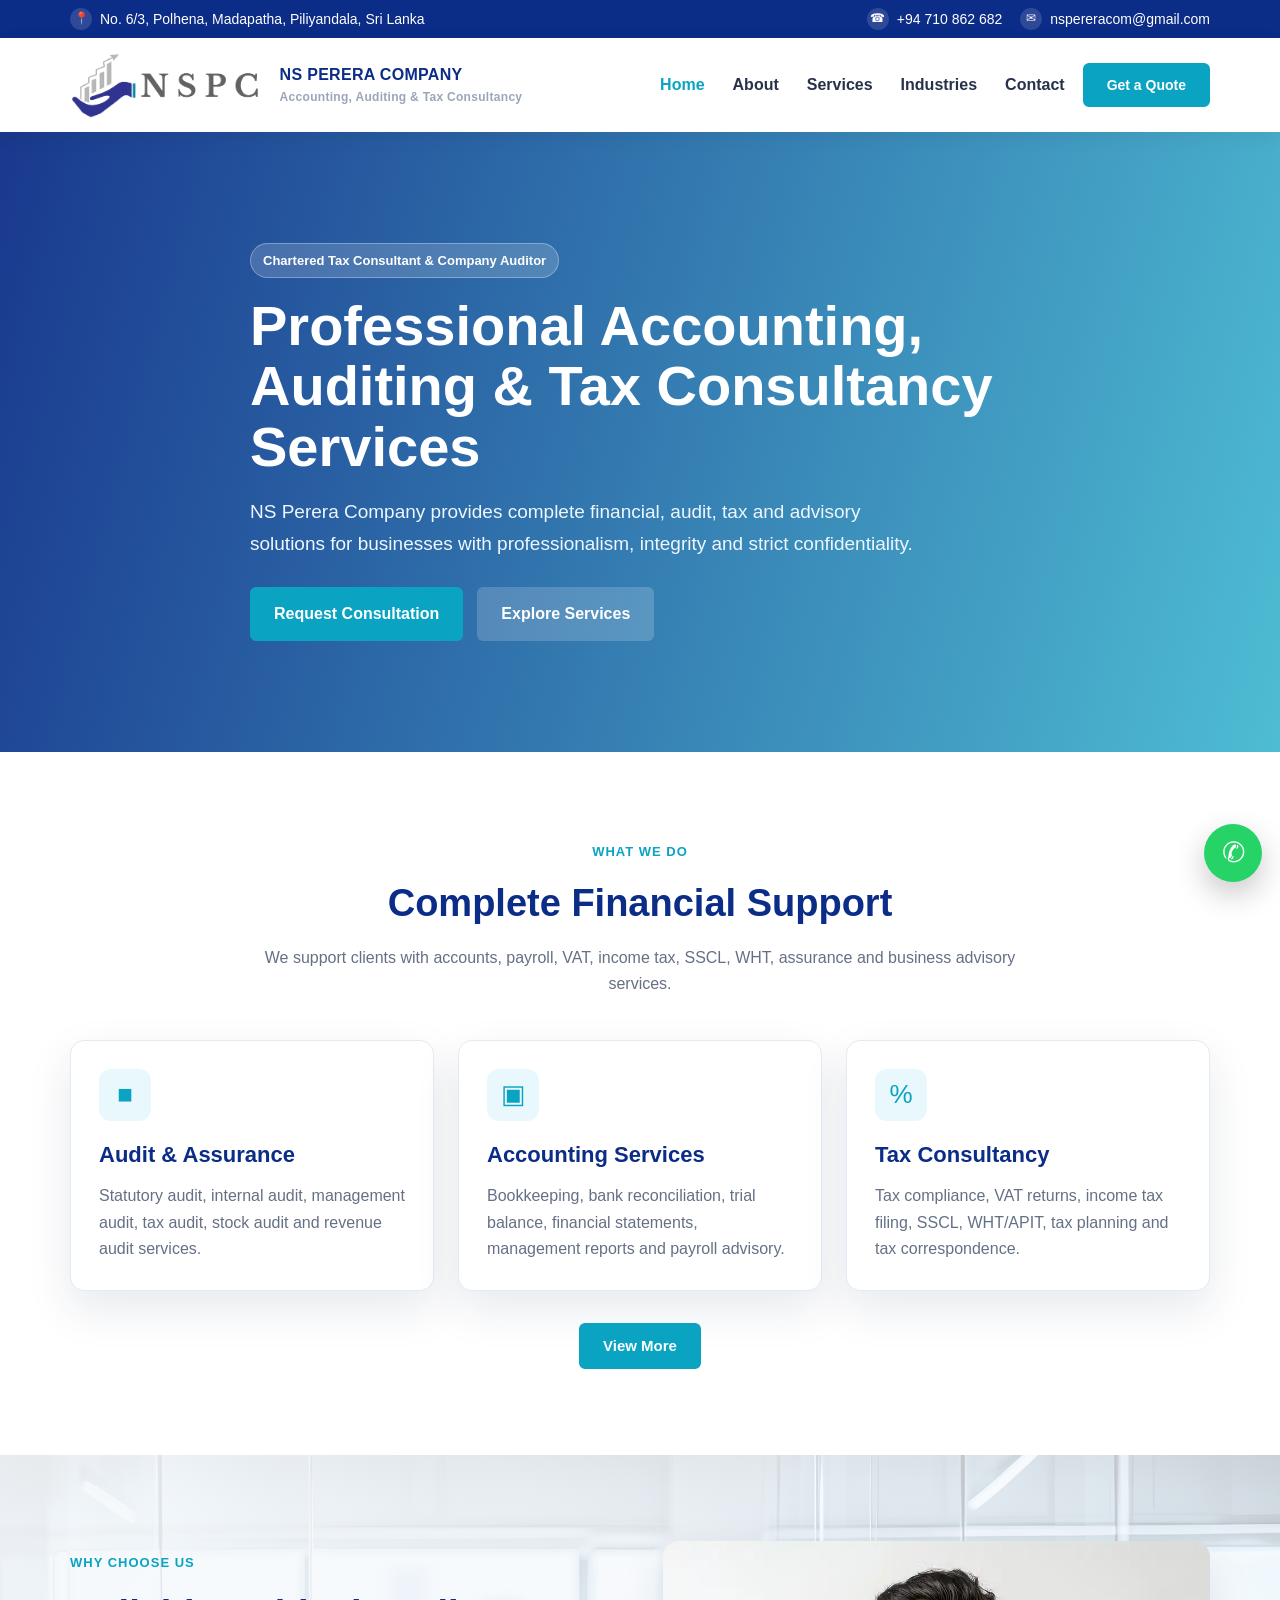
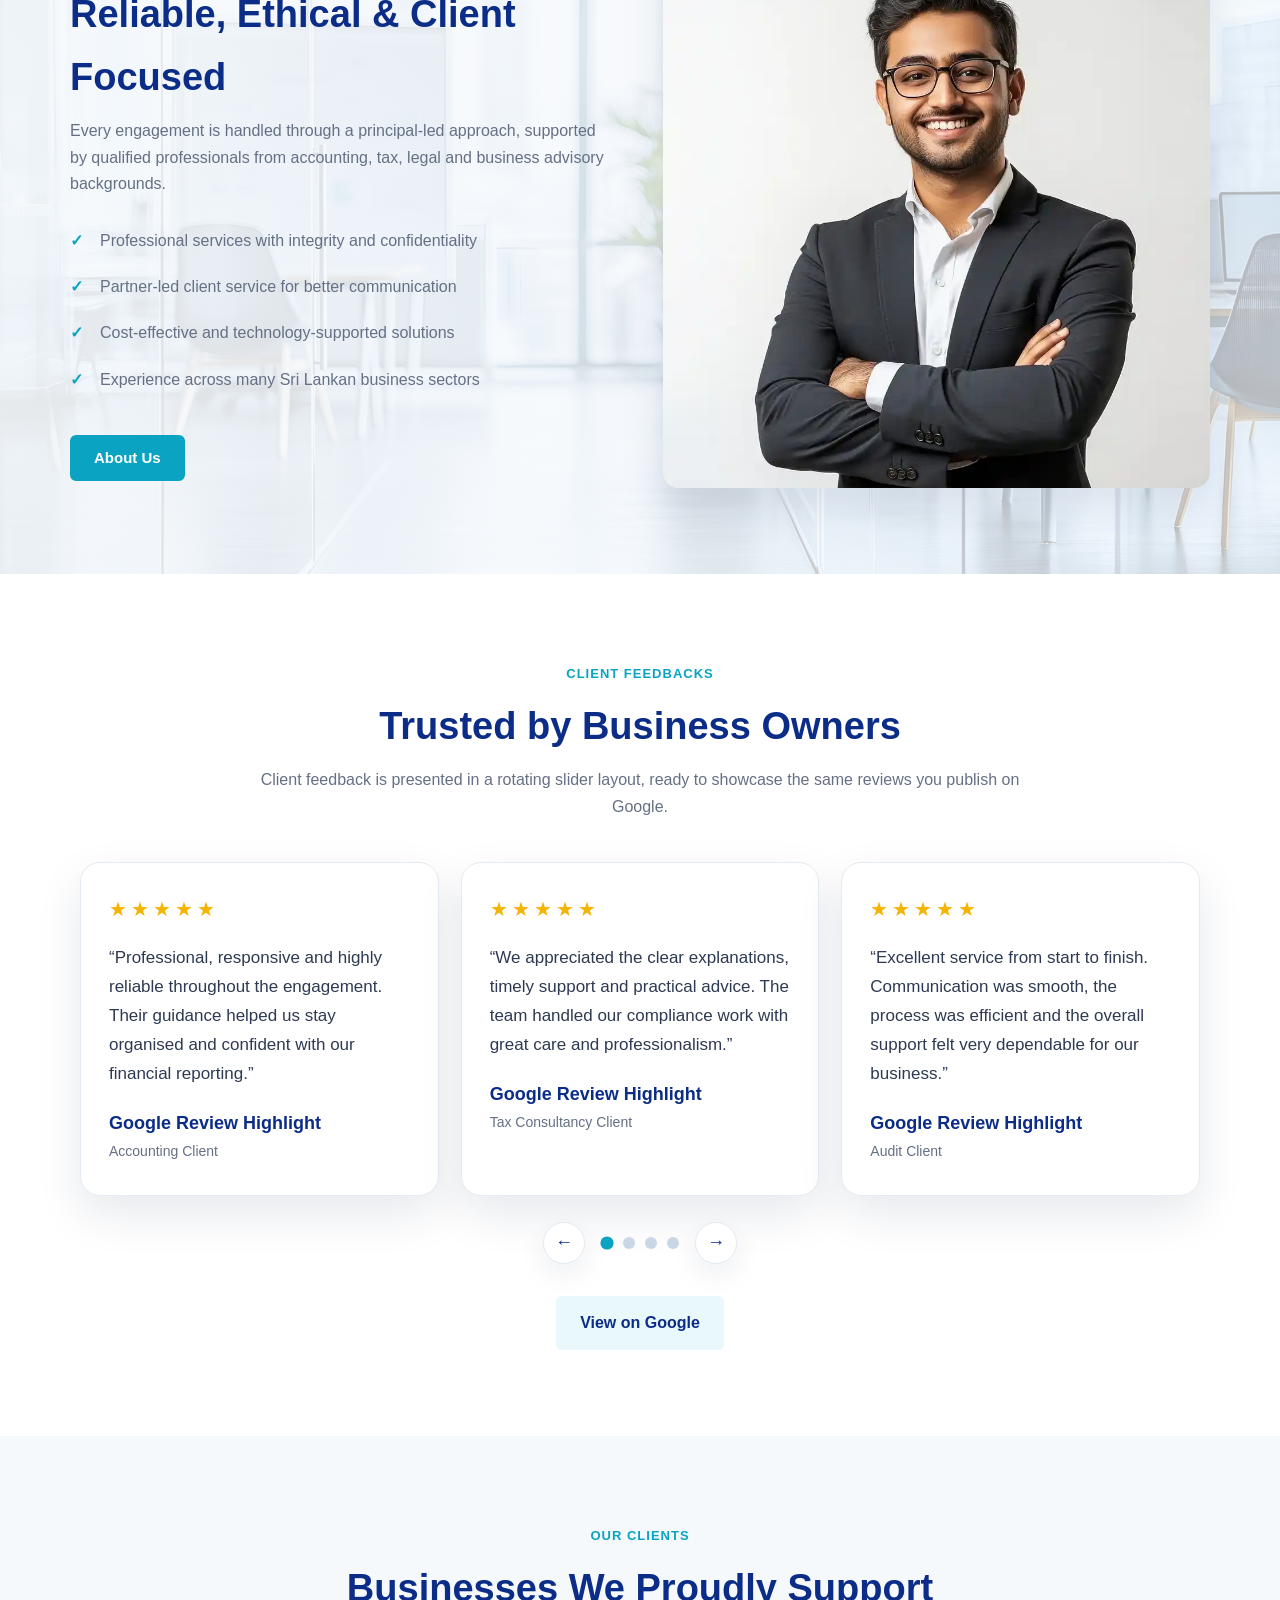
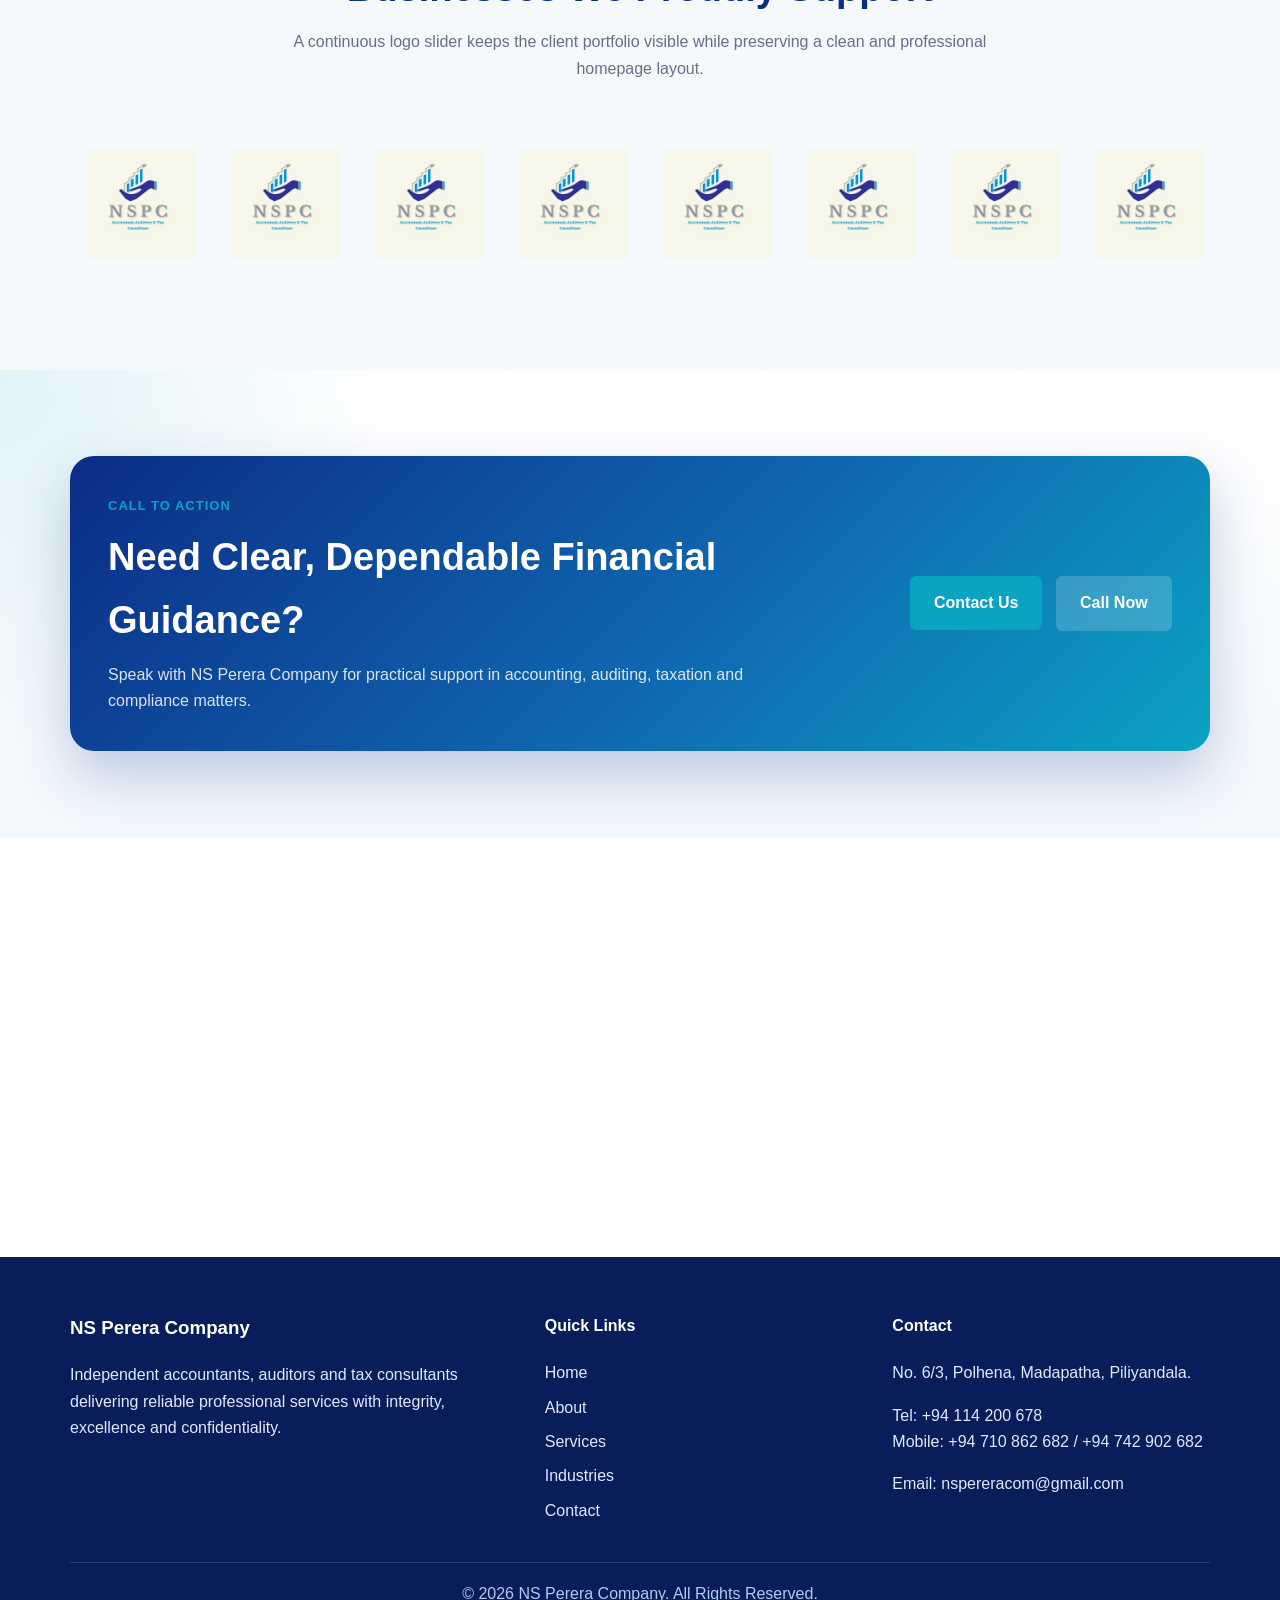
==== commit 4a115c46: "asd" ====
--- a/index.html
+++ b/index.html
@@ -13,8 +13,22 @@
 <body>
   <div class="topbar">
     <div class="container">
-      <span>No. 6/3, Polhena, Madapatha, Piliyandala, Sri Lanka</span>
-      <span>+94 710 862 682 / nspereracom@gmail.com</span>
+      <div class="topbar-group">
+        <span class="topbar-item">
+          <span class="topbar-icon">&#128205;</span>
+          <span>No. 6/3, Polhena, Madapatha, Piliyandala, Sri Lanka</span>
+        </span>
+      </div>
+      <div class="topbar-group">
+        <a class="topbar-item" href="tel:+94710862682">
+          <span class="topbar-icon">&#9742;</span>
+          <span>+94 710 862 682</span>
+        </a>
+        <a class="topbar-item" href="mailto:nspereracom@gmail.com">
+          <span class="topbar-icon">&#9993;</span>
+          <span>nspereracom@gmail.com</span>
+        </a>
+      </div>
     </div>
   </div>
 
@@ -138,7 +152,7 @@
 
       <div class="feedback-slider reveal" data-feedback-slider>
         <div class="feedback-track">
-          <article class="feedback-card is-active">
+          <article class="feedback-card">
             <div class="feedback-stars">&#9733;&#9733;&#9733;&#9733;&#9733;</div>
             <p>
               &ldquo;Professional, responsive and highly reliable throughout the
@@ -168,12 +182,99 @@
             <strong>Google Review Highlight</strong>
             <span>Audit Client</span>
           </article>
-        </div>
-
-        <div class="slider-controls" aria-label="Feedback slider controls">
-          <button class="slider-dot is-active" type="button" aria-label="Show feedback 1"></button>
-          <button class="slider-dot" type="button" aria-label="Show feedback 2"></button>
-          <button class="slider-dot" type="button" aria-label="Show feedback 3"></button>
+          <article class="feedback-card">
+            <div class="feedback-stars">&#9733;&#9733;&#9733;&#9733;&#9733;</div>
+            <p>
+              &ldquo;Very professional service with prompt responses and careful
+              attention to detail. We felt supported throughout the full
+              process.&rdquo;
+            </p>
+            <strong>Google Review Highlight</strong>
+            <span>Business Owner</span>
+          </article>
+          <article class="feedback-card">
+            <div class="feedback-stars">&#9733;&#9733;&#9733;&#9733;&#9733;</div>
+            <p>
+              &ldquo;The team explained everything clearly and made our tax-related
+              matters much easier to manage. Highly recommended for dependable
+              advisory support.&rdquo;
+            </p>
+            <strong>Google Review Highlight</strong>
+            <span>Tax Client</span>
+          </article>
+          <article class="feedback-card">
+            <div class="feedback-stars">&#9733;&#9733;&#9733;&#9733;&#9733;</div>
+            <p>
+              &ldquo;Efficient, courteous and knowledgeable. Their practical approach
+              helped us improve reporting accuracy and keep deadlines under
+              control.&rdquo;
+            </p>
+            <strong>Google Review Highlight</strong>
+            <span>SME Client</span>
+          </article>
+          <article class="feedback-card">
+            <div class="feedback-stars">&#9733;&#9733;&#9733;&#9733;&#9733;</div>
+            <p>
+              &ldquo;A trustworthy team that handles sensitive financial work with
+              professionalism and confidentiality. We value their steady
+              guidance.&rdquo;
+            </p>
+            <strong>Google Review Highlight</strong>
+            <span>Long-Term Client</span>
+          </article>
+          <article class="feedback-card">
+            <div class="feedback-stars">&#9733;&#9733;&#9733;&#9733;&#9733;</div>
+            <p>
+              &ldquo;Their communication was excellent and the advice was both clear
+              and actionable. We always knew what to do next.&rdquo;
+            </p>
+            <strong>Google Review Highlight</strong>
+            <span>Compliance Client</span>
+          </article>
+          <article class="feedback-card">
+            <div class="feedback-stars">&#9733;&#9733;&#9733;&#9733;&#9733;</div>
+            <p>
+              &ldquo;Great experience working with NS Perera Company. They were
+              organised, timely and genuinely committed to helping our business
+              succeed.&rdquo;
+            </p>
+            <strong>Google Review Highlight</strong>
+            <span>Consultancy Client</span>
+          </article>
+          <article class="feedback-card">
+            <div class="feedback-stars">&#9733;&#9733;&#9733;&#9733;&#9733;</div>
+            <p>
+              &ldquo;From audit planning to final reporting, everything was handled
+              smoothly. The whole experience felt structured and reassuring.&rdquo;
+            </p>
+            <strong>Google Review Highlight</strong>
+            <span>Audit Review Client</span>
+          </article>
+          <article class="feedback-card">
+            <div class="feedback-stars">&#9733;&#9733;&#9733;&#9733;&#9733;</div>
+            <p>
+              &ldquo;Helpful, responsive and easy to work with. Their professionalism
+              gave us confidence in every stage of the engagement.&rdquo;
+            </p>
+            <strong>Google Review Highlight</strong>
+            <span>Corporate Client</span>
+          </article>
+          <article class="feedback-card">
+            <div class="feedback-stars">&#9733;&#9733;&#9733;&#9733;&#9733;</div>
+            <p>
+              &ldquo;We appreciated the honest advice and efficient handling of our
+              requirements. The service felt dependable from beginning to end.&rdquo;
+            </p>
+            <strong>Google Review Highlight</strong>
+            <span>Finance Client</span>
+          </article>
+        </div>
+
+        <div class="slider-nav">
+          <button class="slider-arrow" type="button" data-slider-prev aria-label="Previous reviews">&#8592;</button>
+          <div class="slider-controls" aria-label="Feedback slider controls">
+          </div>
+          <button class="slider-arrow" type="button" data-slider-next aria-label="Next reviews">&#8594;</button>
         </div>
 
         <div class="section-actions">
--- a/assets/css/style.css
+++ b/assets/css/style.css
@@ -41,6 +41,42 @@
   flex-wrap:wrap;
 }
 
+.topbar-group{
+  display:flex;
+  align-items:center;
+  gap:18px;
+  flex-wrap:wrap;
+}
+
+.topbar-item{
+  display:inline-flex;
+  align-items:center;
+  gap:8px;
+  color:#fff;
+  font-size:14px;
+  line-height:1.3;
+}
+
+.topbar a.topbar-item{
+  transition:.2s;
+}
+
+.topbar a.topbar-item:hover{
+  color:#cfe8ff;
+}
+
+.topbar-icon{
+  width:22px;
+  height:22px;
+  border-radius:50%;
+  display:inline-flex;
+  align-items:center;
+  justify-content:center;
+  background:rgba(255,255,255,.14);
+  font-size:12px;
+  flex:0 0 22px;
+}
+
 .header{
   background:#fff;
   position:sticky;
@@ -72,14 +108,13 @@
 }
 
 .brand img{
-  width:58px;
-  height:58px;
-  object-fit:contain;
+  width:auto;
+  height:66px;
 }
 
 .brand span small{
   display:block;
-  color:var(--secondary);
+  color:#9aa6b8;
   font-size:12px;
   font-weight:700;
 }
@@ -316,8 +351,8 @@
   overflow:hidden;
   box-shadow:var(--shadow);
   min-height:0;
-  aspect-ratio:3627/2661;
-  background:#fff url('../images/whychoose-right.webp') center/contain no-repeat;
+  aspect-ratio:1/1;
+  background:url('../images/whychoose-right.webp') center/contain no-repeat;
 }
 
 .why-choose-section{
@@ -333,7 +368,7 @@
   inset:0;
   z-index:-2;
   background:url('../images/why-choose.jpg') center/cover no-repeat;
-  opacity:.92;
+  opacity:100;
 }
 
 .why-choose-section::after{
@@ -370,33 +405,29 @@
 }
 
 .feedback-slider{
-  max-width:860px;
+  max-width:1120px;
   margin:0 auto;
 }
 
 .feedback-track{
-  position:relative;
-  min-height:320px;
+  display:grid;
+  grid-template-columns:repeat(3,minmax(0,1fr));
+  gap:22px;
+  align-items:stretch;
 }
 
 .feedback-card{
-  position:absolute;
-  inset:0;
   background:#fff;
   border:1px solid var(--border);
   border-radius:20px;
-  padding:38px;
+  padding:30px 28px;
   box-shadow:var(--shadow);
-  opacity:0;
-  transform:translateX(24px);
-  transition:opacity .45s ease,transform .45s ease;
-  pointer-events:none;
+  display:none;
+  height:100%;
 }
 
 .feedback-card.is-active{
-  opacity:1;
-  transform:translateX(0);
-  pointer-events:auto;
+  display:block;
 }
 
 .feedback-stars{
@@ -407,8 +438,8 @@
 }
 
 .feedback-card p{
-  font-size:20px;
-  line-height:1.75;
+  font-size:17px;
+  line-height:1.7;
   color:#2d3a52;
   margin:0 0 20px;
 }
@@ -428,7 +459,34 @@
   display:flex;
   justify-content:center;
   gap:10px;
+  margin-top:0;
+}
+
+.slider-nav{
+  display:flex;
+  align-items:center;
+  justify-content:center;
+  gap:16px;
   margin-top:26px;
+}
+
+.slider-arrow{
+  width:42px;
+  height:42px;
+  border:1px solid var(--border);
+  border-radius:50%;
+  background:#fff;
+  color:var(--primary);
+  font-size:18px;
+  cursor:pointer;
+  box-shadow:0 10px 28px rgba(15,35,75,.08);
+  transition:.2s;
+}
+
+.slider-arrow:hover{
+  background:var(--secondary);
+  border-color:var(--secondary);
+  color:#fff;
 }
 
 .slider-dot{
@@ -446,64 +504,62 @@
   transform:scale(1.1);
 }
 
-.clients-section{overflow:hidden}
+.clients-section{
+  position:relative;
+  overflow:hidden;
+  isolation:isolate;
+  background:none;
+}
+
+.clients-section::before{
+  content:'';
+  position:absolute;
+  inset:0;
+  z-index:-2;
+  background:url('../images/reviews-bg.jpg') center/cover no-repeat fixed;
+  opacity:100;
+}
+
+.clients-section::after{
+  content:'';
+  position:absolute;
+  inset:0;
+  z-index:-1;
+  background:linear-gradient(rgba(246, 249, 252, 0.37),rgba(246, 249, 252, 0.26));
+}
+
+.clients-section > .container{
+  position:relative;
+  z-index:1;
+}
 
 .logo-slider{
   position:relative;
   overflow:hidden;
-  border:1px solid var(--border);
-  border-radius:20px;
-  background:#fff;
-  box-shadow:var(--shadow);
   padding:26px 0;
 }
 
-.logo-slider:before,
-.logo-slider:after{
-  content:'';
-  position:absolute;
-  top:0;
-  bottom:0;
-  width:90px;
-  z-index:1;
-}
-
-.logo-slider:before{
-  left:0;
-  background:linear-gradient(90deg,#f6f9fc 0%,rgba(246,249,252,0) 100%);
-}
-
-.logo-slider:after{
-  right:0;
-  background:linear-gradient(270deg,#f6f9fc 0%,rgba(246,249,252,0) 100%);
-}
-
 .logo-track{
   display:flex;
   align-items:center;
   width:max-content;
-  animation:logo-slide 28s linear infinite;
+  animation:logo-slide 48s linear infinite;
 }
 
 .logo-item{
-  width:170px;
-  height:90px;
+  width:auto;
+  height:auto;
   margin:0 18px;
-  border-radius:16px;
-  background:#fff;
-  border:1px solid #eef2f7;
   display:flex;
   align-items:center;
   justify-content:center;
-  padding:14px;
 }
 
 .logo-item img{
-  max-height:56px;
+  max-height:108px;
   width:auto;
   object-fit:contain;
-  filter:grayscale(1);
-  opacity:.88;
+  display:block;
 }
 
 .cta-section{
@@ -756,30 +812,43 @@
   .grid-3,.grid-2,.split,.footer-grid,.cta-panel{grid-template-columns:1fr}
   .section{padding:64px 0}
   .topbar .container{justify-content:center;text-align:center}
+  .topbar-group{justify-content:center}
+  .topbar-item{justify-content:center}
   .page-hero h1{font-size:36px}
   .cta-actions{justify-content:flex-start}
-  .feedback-track{min-height:360px}
+  .feedback-track{grid-template-columns:repeat(2,minmax(0,1fr))}
 }
 
 @media(max-width:520px){
   .hero{min-height:560px}
   .hero h1{font-size:34px}
+  .topbar-group:first-child{display:none}
   .brand span{font-size:14px}
-  .brand img{width:50px;height:50px}
+  .brand img{width:auto;height:60px}
   .nav-actions{gap:8px}
   .header-cta{
     padding:4px 10px;
     min-height:auto;
     font-size:13px;
   }
+  .brand span{display:none}
+  .header-cta{display:none}
 
   .section-cta{
     padding:6px 14px;
     font-size:13px;
   }
+  .feedback-track{grid-template-columns:1fr}
   .feedback-card{padding:28px 22px}
   .feedback-card p{font-size:18px}
-  .logo-item{width:140px;height:82px;margin:0 12px}
+  .slider-nav{gap:10px}
+  .slider-arrow{
+    width:38px;
+    height:38px;
+    font-size:16px;
+  }
+  .logo-item{margin:0 12px}
+  .logo-item img{max-height:82px}
   .cta-panel{padding:30px 24px}
   .map-full{height:320px}
 }
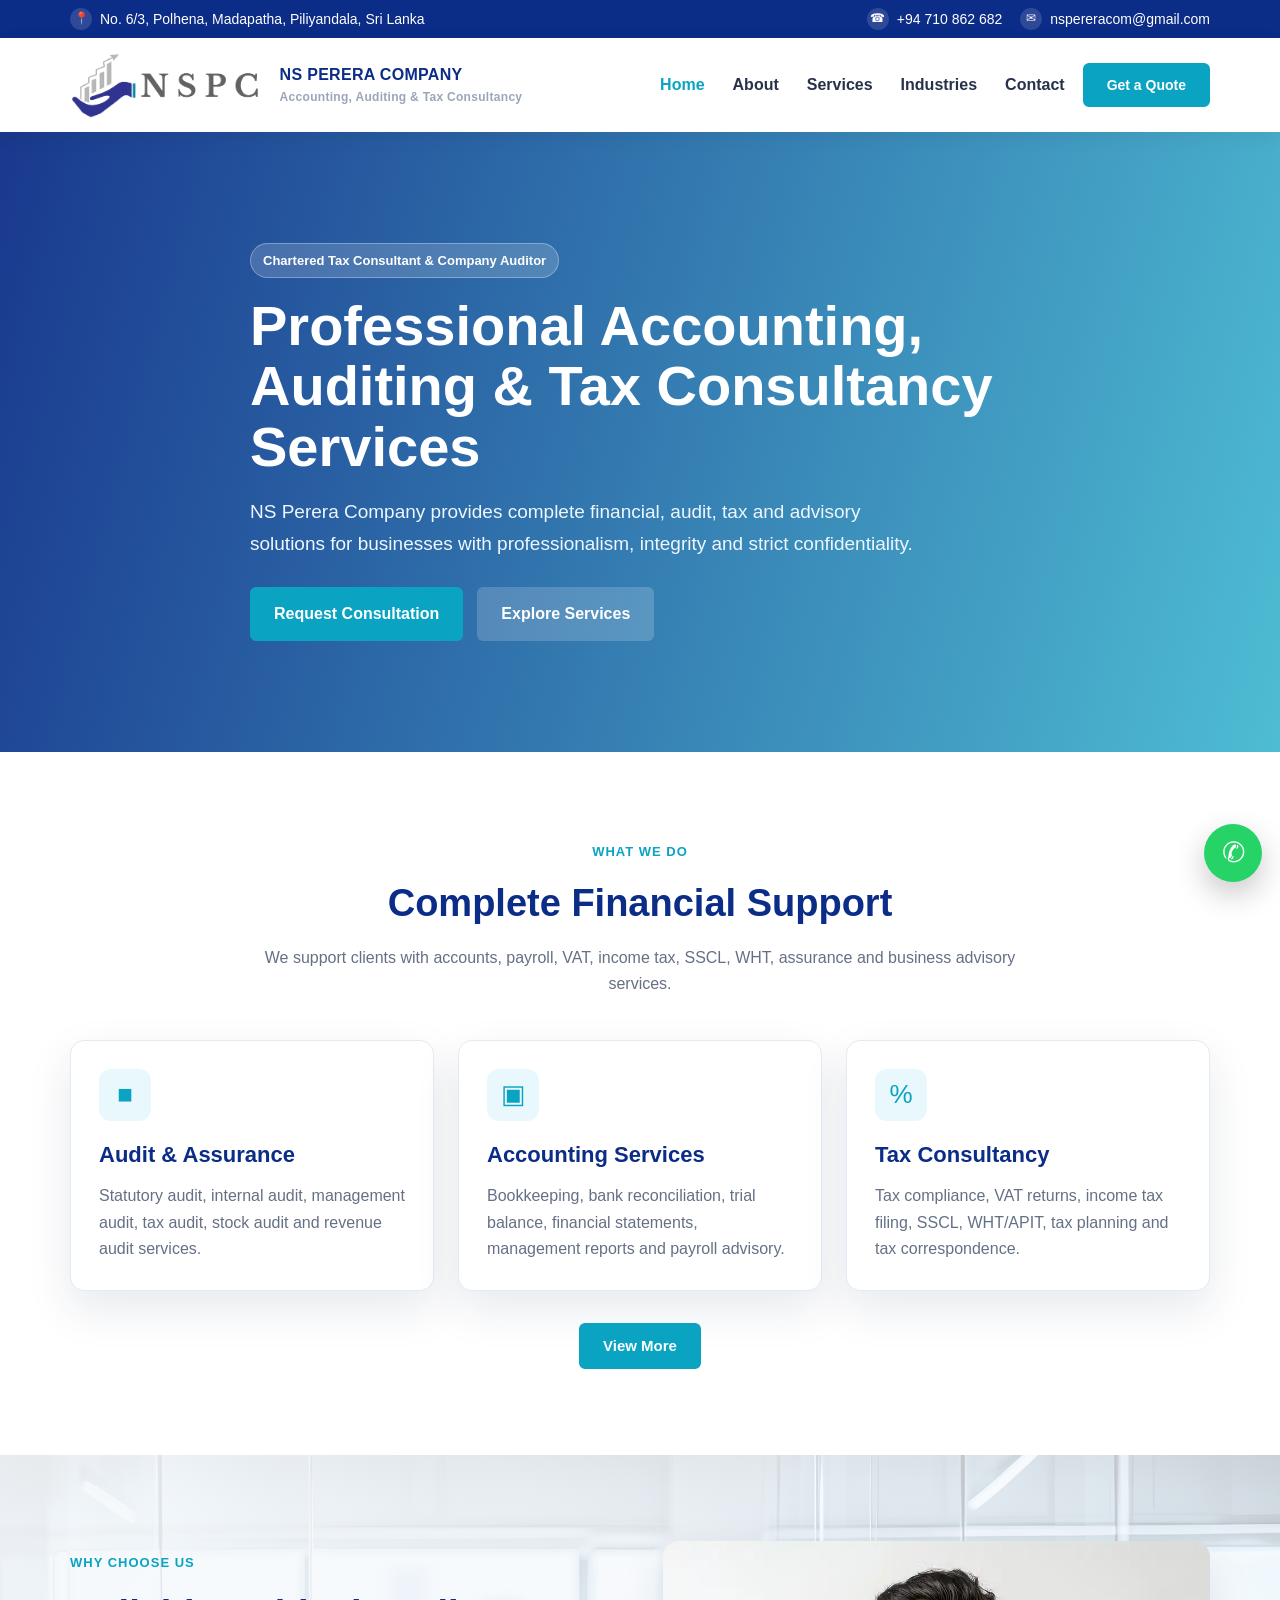
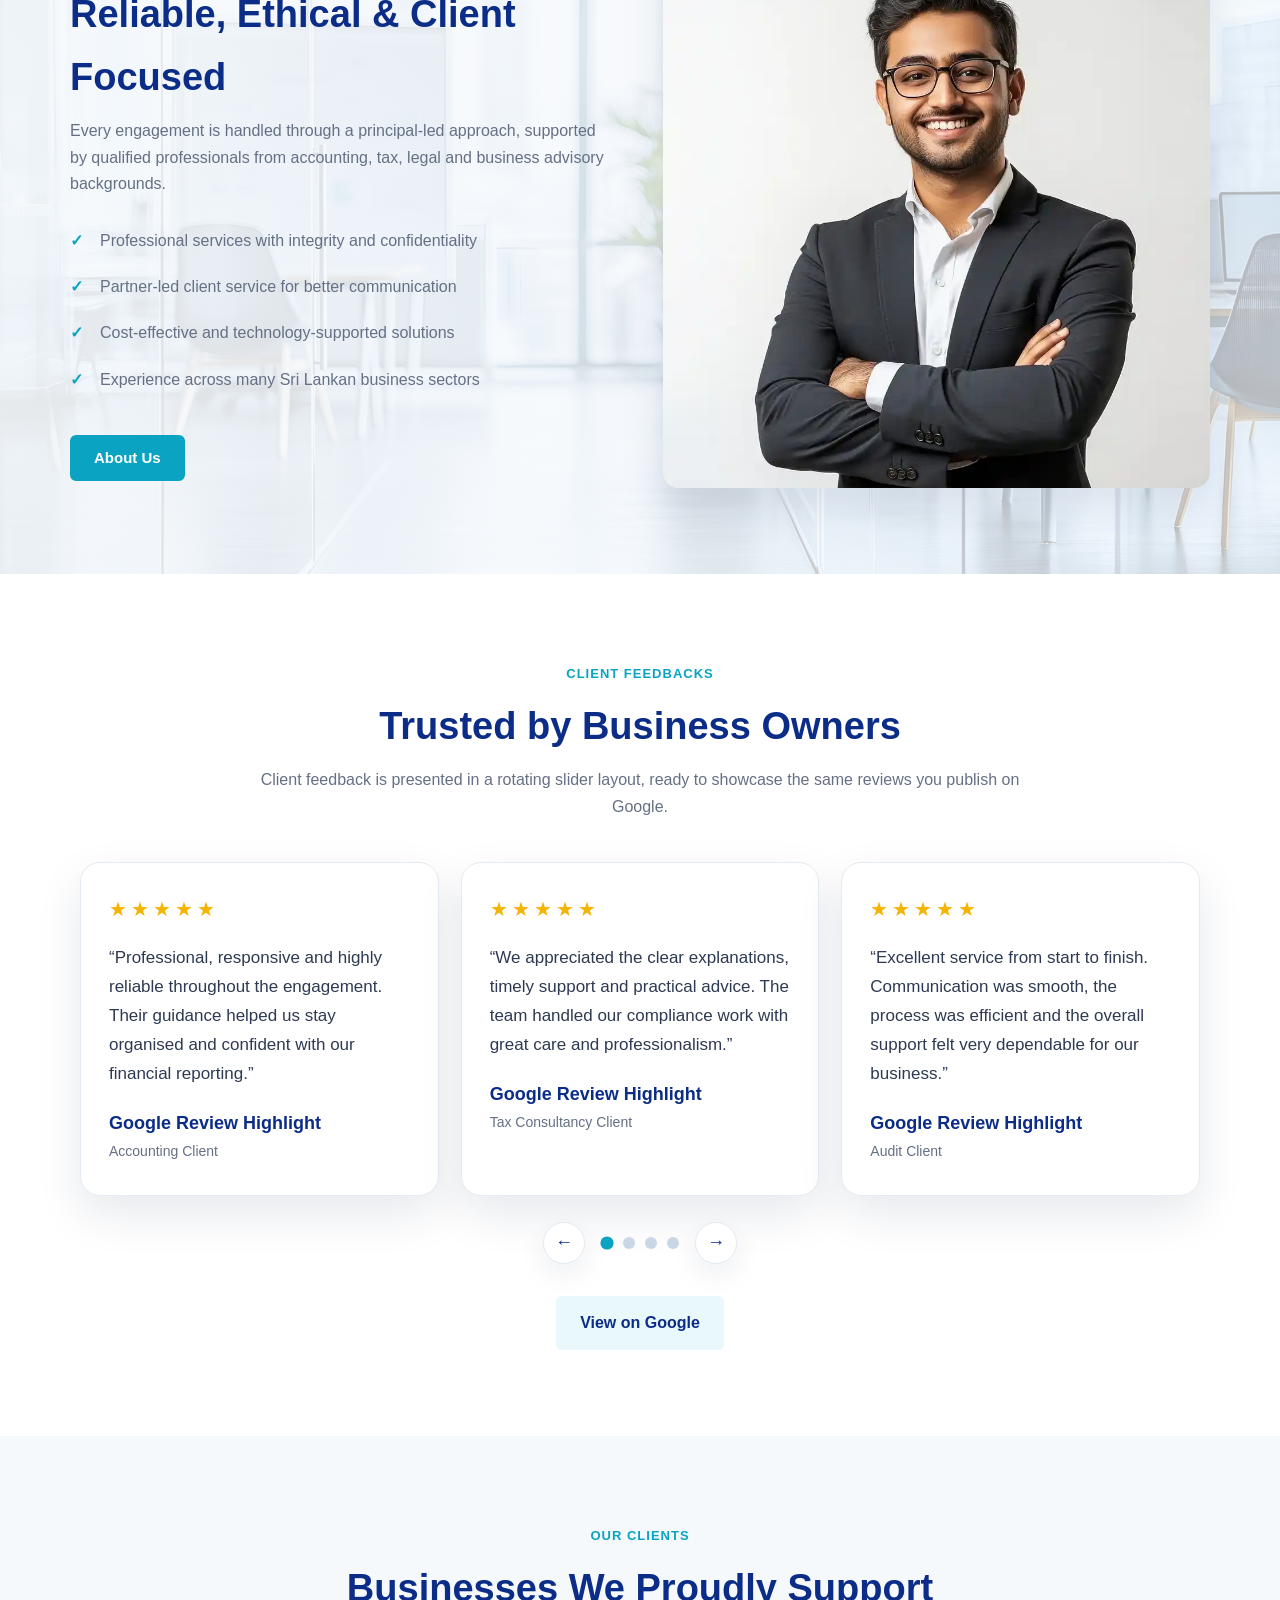
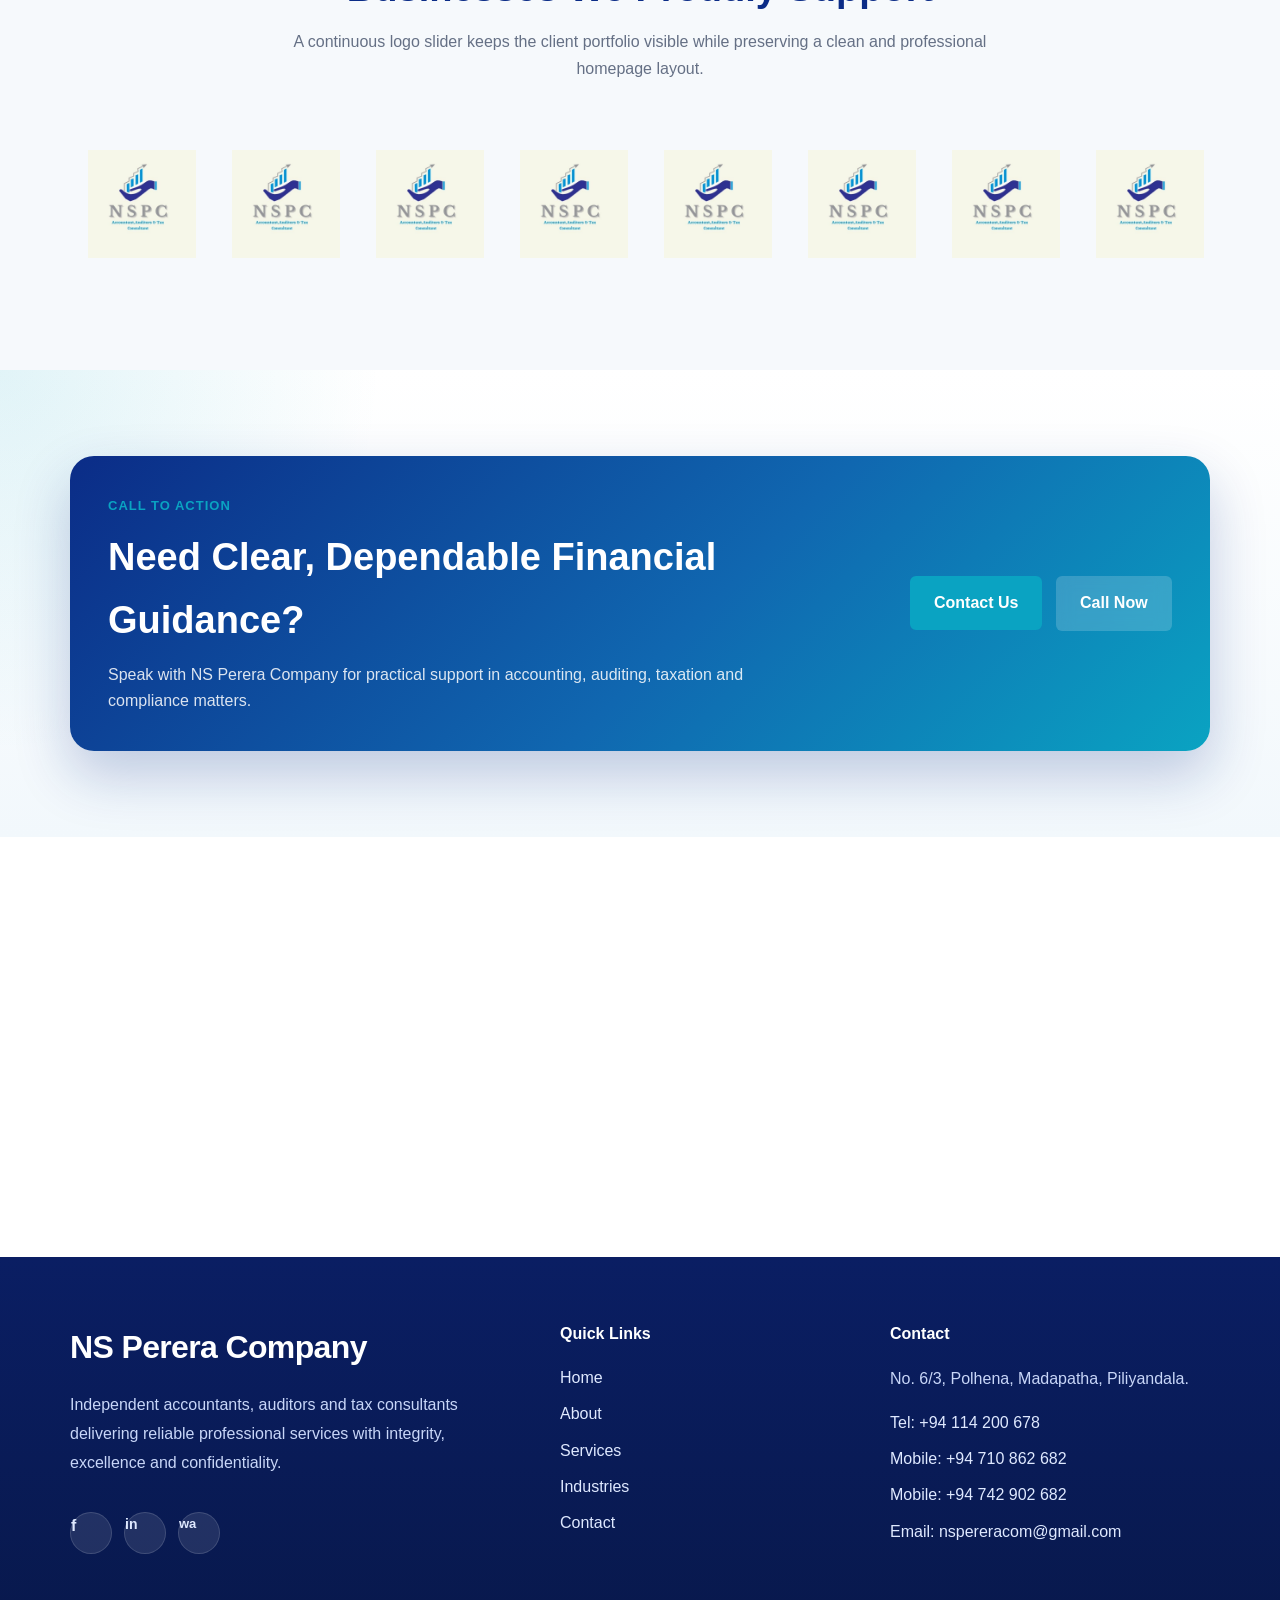
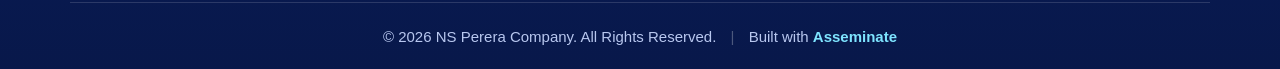
==== commit c048c140: "adasd" ====
--- a/index.html
+++ b/index.html
@@ -354,13 +354,18 @@
 
   <footer class="footer">
     <div class="container footer-grid">
-      <div>
+      <div class="footer-brand">
         <h3>NS Perera Company</h3>
         <p>
           Independent accountants, auditors and tax consultants delivering
           reliable professional services with integrity, excellence and
           confidentiality.
         </p>
+        <div class="footer-social">
+          <a class="social-link" href="https://www.facebook.com/nspcompnay/" target="_blank" rel="noopener noreferrer" aria-label="Facebook">f</a>
+          <a class="social-link social-link-in" href="https://www.linkedin.com/company/ns-perera-company/" target="_blank" rel="noopener noreferrer" aria-label="LinkedIn">in</a>
+          <a class="social-link social-link-wa" href="https://wa.me/94710862682" target="_blank" rel="noopener noreferrer" aria-label="WhatsApp">wa</a>
+        </div>
       </div>
       <div>
         <h4>Quick Links</h4>
@@ -370,14 +375,16 @@
         <a href="industries.html">Industries</a>
         <a href="contact.html">Contact</a>
       </div>
-      <div>
+      <div class="footer-contact">
         <h4>Contact</h4>
         <p>No. 6/3, Polhena, Madapatha, Piliyandala.</p>
-        <p>Tel: +94 114 200 678<br>Mobile: +94 710 862 682 / +94 742 902 682</p>
-        <p>Email: nspereracom@gmail.com</p>
-      </div>
-    </div>
-    <div class="container copyright">&copy; 2026 NS Perera Company. All Rights Reserved.</div>
+        <a href="tel:+94114200678">Tel: +94 114 200 678</a>
+        <a href="tel:+94710862682">Mobile: +94 710 862 682</a>
+        <a href="tel:+94742902682">Mobile: +94 742 902 682</a>
+        <a href="mailto:nspereracom@gmail.com">Email: nspereracom@gmail.com</a>
+      </div>
+    </div>
+    <div class="container copyright">&copy; 2026 NS Perera Company. All Rights Reserved. <span class="copyright-sep">|</span> Built with <a href="https://asseminate.com" target="_blank" rel="noopener noreferrer">Asseminate</a></div>
   </footer>
 
   <a
--- a/assets/css/style.css
+++ b/assets/css/style.css
@@ -704,35 +704,113 @@
 }
 
 .footer{
-  background:#081d5a;
+  background:linear-gradient(180deg,#0a1e63 0%,#08184a 100%);
   color:#dfe9ff;
-  padding:56px 0 20px;
+  padding:64px 0 20px;
 }
 
 .footer-grid{
   display:grid;
-  grid-template-columns:1.4fr 1fr 1fr;
-  gap:30px;
+  grid-template-columns:1.4fr .9fr 1fr;
+  gap:42px;
 }
 
 .footer h3,
 .footer h4{
   color:#fff;
-  margin-top:0;
+  margin:0 0 18px;
+}
+
+.footer h3{
+  font-size:32px;
+  letter-spacing:-.02em;
+}
+
+.footer p{
+  margin:0 0 14px;
+  color:#c8d6f8;
+  line-height:1.8;
 }
 
 .footer a{
   display:block;
-  margin:8px 0;
+  margin:10px 0;
   color:#dfe9ff;
+  transition:.2s;
+}
+
+.footer a:hover{
+  color:#7ee4ff;
+}
+
+.footer-brand{
+  max-width:420px;
+}
+
+.footer-social{
+  display:flex;
+  gap:12px;
+  margin-top:24px;
+}
+
+.social-link{
+  width:42px;
+  height:42px;
+  border-radius:50%;
+  display:inline-flex;
+  align-items:center;
+  justify-content:center;
+  background:rgba(255,255,255,.1);
+  border:1px solid rgba(255,255,255,.14);
+  color:#fff;
+  font-size:16px;
+  font-weight:800;
+  text-transform:lowercase;
+  margin:0;
+}
+
+.social-link:hover{
+  background:var(--secondary);
+  border-color:var(--secondary);
+  color:#fff;
+  transform:translateY(-2px);
+}
+
+.social-link-in{
+  font-size:14px;
+}
+
+.social-link-wa{
+  font-size:13px;
+}
+
+.footer-contact a{
+  color:#dfe9ff;
+}
+
+.footer-contact p{
+  margin-bottom:16px;
 }
 
 .copyright{
   border-top:1px solid rgba(255,255,255,.14);
-  margin-top:30px;
-  padding-top:18px;
+  margin-top:38px;
+  padding-top:22px;
   text-align:center;
   color:#b8c7ef;
+  font-size:15px;
+}
+
+.copyright a{
+  display:inline;
+  margin:0;
+  color:#7ee4ff;
+  font-weight:700;
+}
+
+.copyright-sep{
+  margin:0 10px;
+  color:rgba(255,255,255,.28);
 }
 
 .whatsapp{
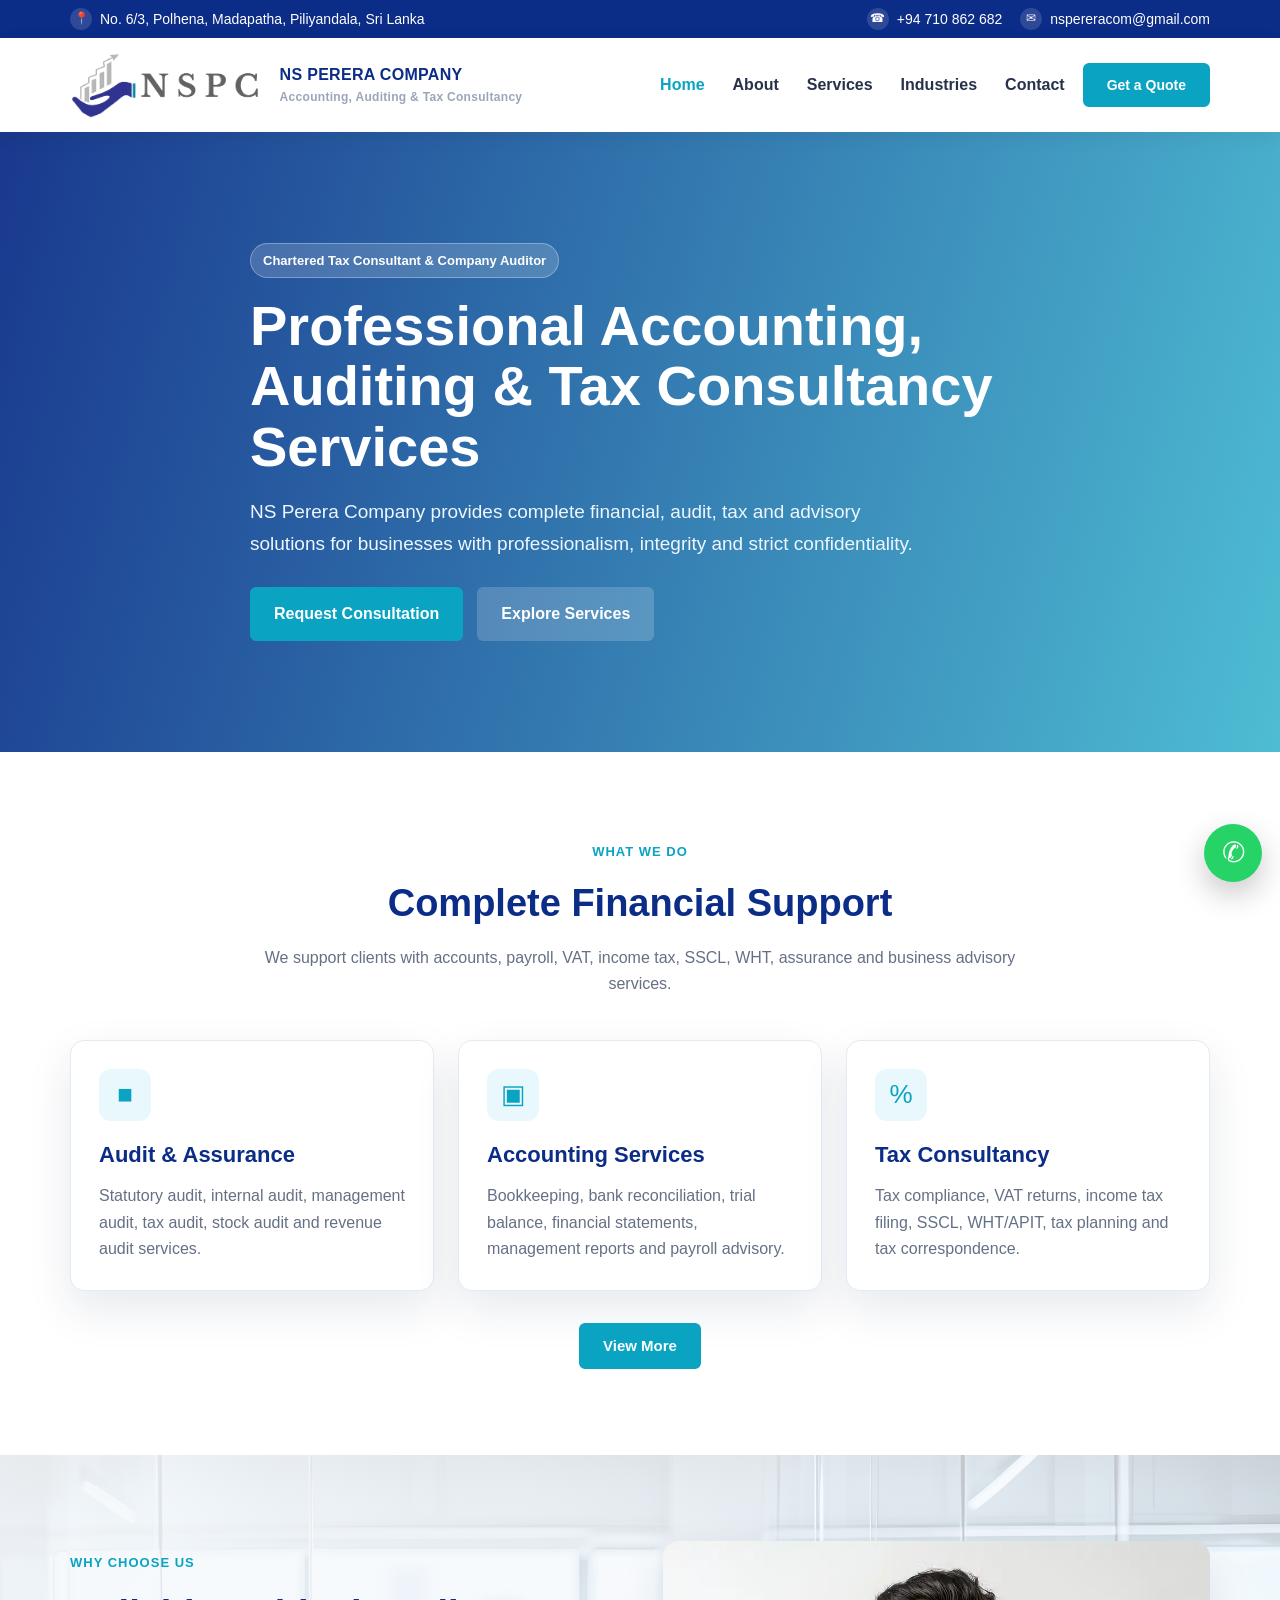
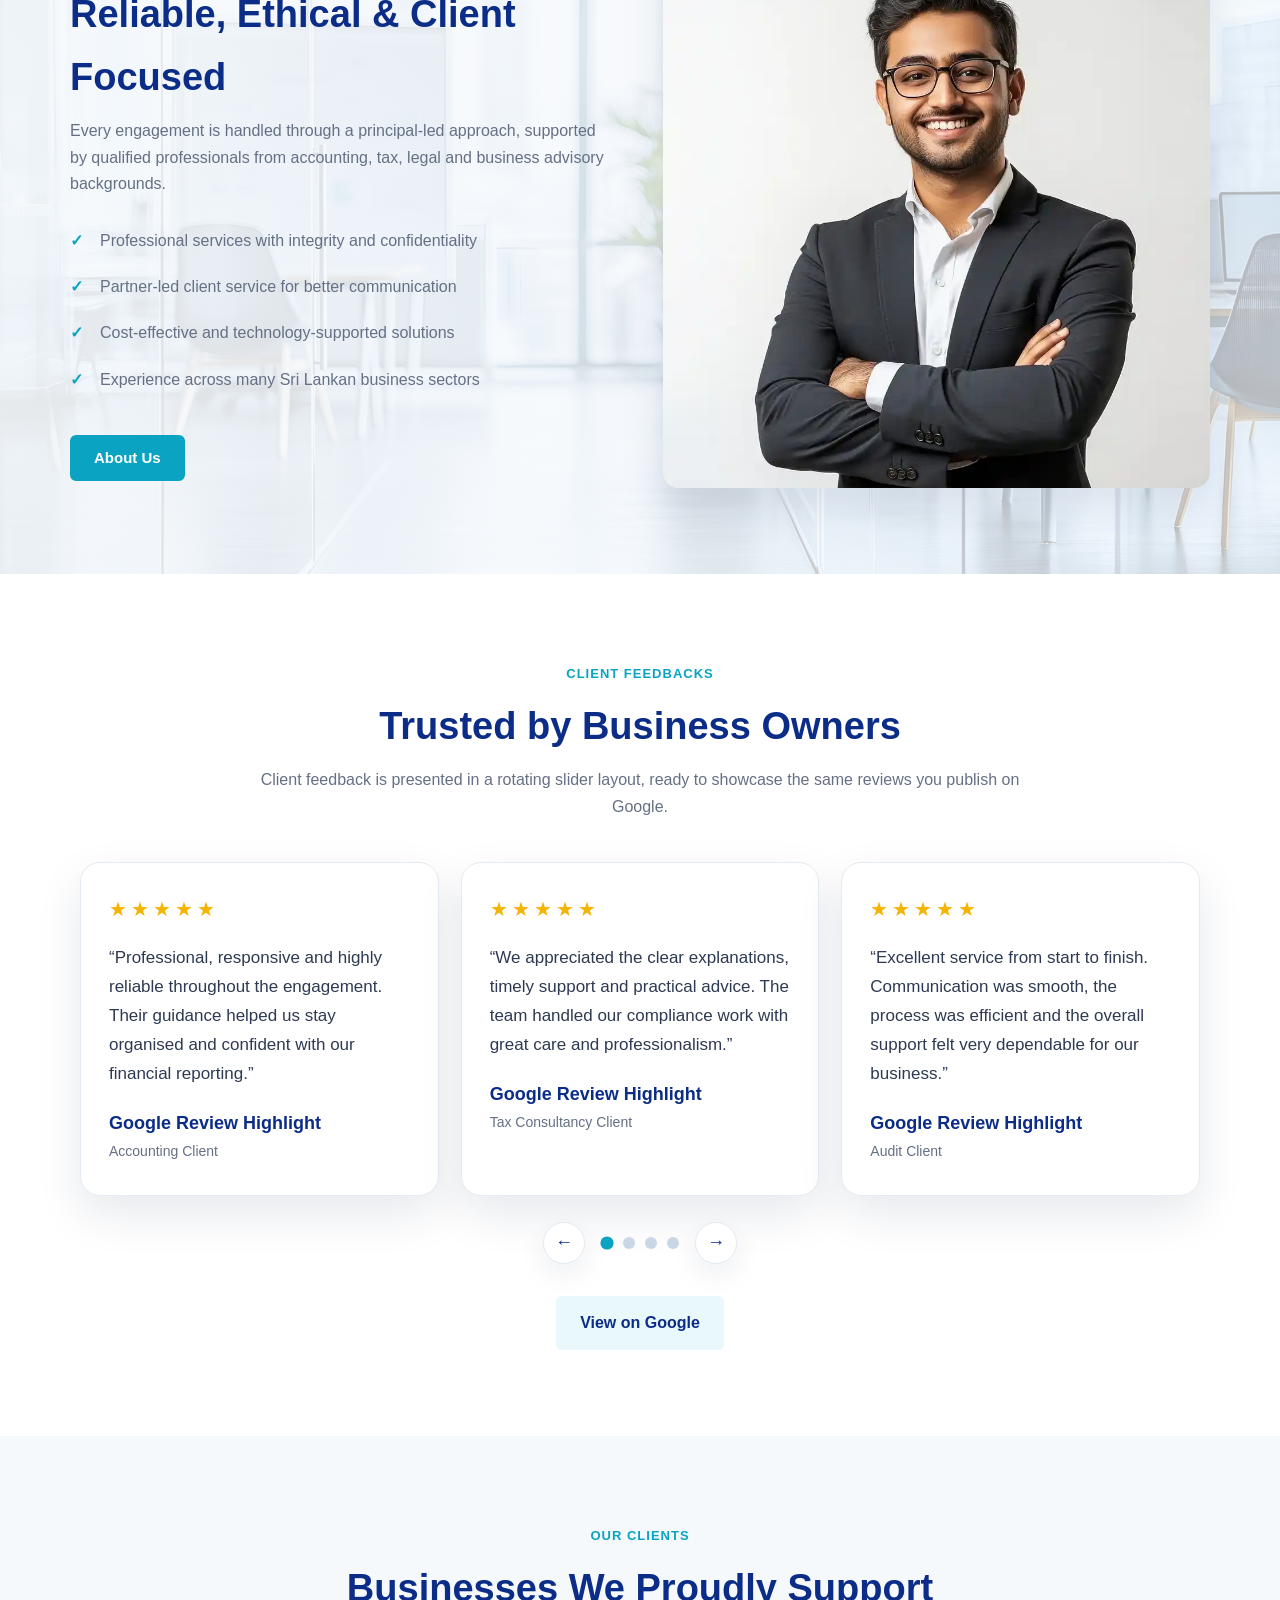
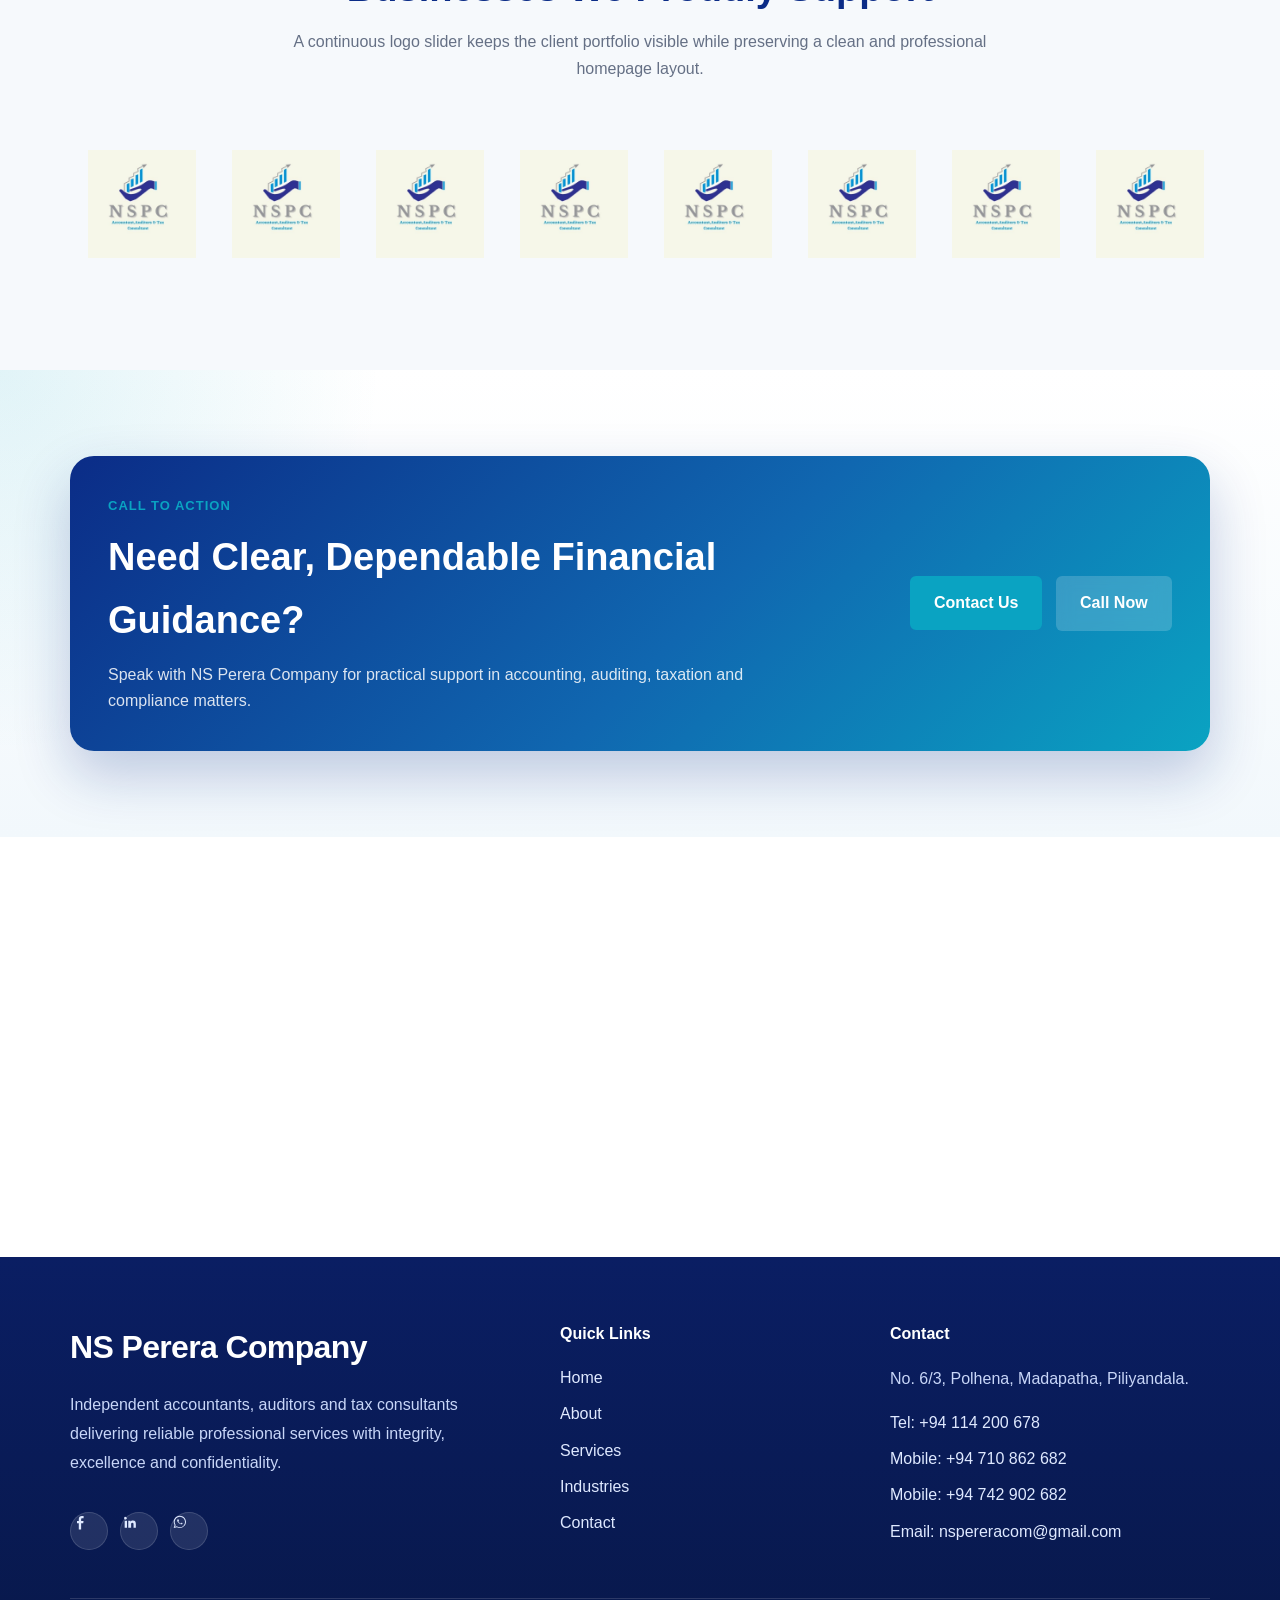
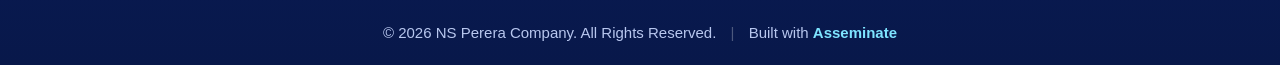
==== commit 105e0e3d: "්ිා" ====
--- a/index.html
+++ b/index.html
@@ -362,9 +362,9 @@
           confidentiality.
         </p>
         <div class="footer-social">
-          <a class="social-link" href="https://www.facebook.com/nspcompnay/" target="_blank" rel="noopener noreferrer" aria-label="Facebook">f</a>
-          <a class="social-link social-link-in" href="https://www.linkedin.com/company/ns-perera-company/" target="_blank" rel="noopener noreferrer" aria-label="LinkedIn">in</a>
-          <a class="social-link social-link-wa" href="https://wa.me/94710862682" target="_blank" rel="noopener noreferrer" aria-label="WhatsApp">wa</a>
+          <a class="social-link" href="https://www.facebook.com/nspcompnay/" target="_blank" rel="noopener noreferrer" aria-label="Facebook"><svg viewBox="0 0 24 24" aria-hidden="true"><path d="M13.5 22v-8.2h2.8l.4-3.2h-3.2V8.5c0-.9.3-1.6 1.6-1.6h1.7V4.1c-.3 0-1.3-.1-2.4-.1-2.4 0-4 1.4-4 4.2v2.4H8v3.2h2.4V22h3.1Z" fill="currentColor"/></svg></a>
+          <a class="social-link" href="https://www.linkedin.com/company/ns-perera-company/" target="_blank" rel="noopener noreferrer" aria-label="LinkedIn"><svg viewBox="0 0 24 24" aria-hidden="true"><path d="M6.4 8.7a1.8 1.8 0 1 1 0-3.5 1.8 1.8 0 0 1 0 3.5ZM4.9 19.5V10.3H8v9.2H4.9Zm4.8 0V10.3h3v1.3h.1c.4-.8 1.5-1.6 3.1-1.6 3.3 0 3.9 2.1 3.9 4.8v4.7h-3.1v-4.2c0-1 0-2.3-1.5-2.3s-1.7 1.1-1.7 2.2v4.3H9.7Z" fill="currentColor"/></svg></a>
+          <a class="social-link" href="https://wa.me/94710862682" target="_blank" rel="noopener noreferrer" aria-label="WhatsApp"><svg viewBox="0 0 24 24" aria-hidden="true"><path d="M20 11.8c0 4.5-3.7 8.2-8.2 8.2-1.4 0-2.7-.3-3.9-1l-4.3 1.1 1.2-4.1a8 8 0 0 1-1.2-4.2C3.6 7.3 7.3 3.6 11.8 3.6S20 7.3 20 11.8Zm-8.2-6.9a7 7 0 0 0-6.9 6.9c0 1.4.4 2.7 1.1 3.8l.2.3-.7 2.4 2.4-.6.3.2c1.1.7 2.3 1 3.6 1a7 7 0 0 0 6.9-6.9 7 7 0 0 0-6.9-7Zm3.9 8.8c-.2-.1-1.1-.6-1.3-.7-.2-.1-.3-.1-.4.1s-.5.7-.7.8c-.1.1-.2.1-.4 0s-.9-.3-1.7-1c-.7-.6-1.1-1.3-1.2-1.5-.1-.2 0-.3.1-.4l.3-.3.2-.3c.1-.1.1-.2 0-.3l-.6-1.5c-.1-.2-.2-.2-.4-.2h-.3c-.1 0-.3.1-.5.3s-.6.6-.6 1.4.6 1.6.7 1.7c.1.1 1.2 1.9 3 2.6 1.8.8 1.8.6 2.1.6.3 0 1.1-.4 1.2-.8.2-.4.2-.8.1-.8 0-.1-.2-.1-.4-.2Z" fill="currentColor"/></svg></a>
         </div>
       </div>
       <div>
--- a/assets/css/style.css
+++ b/assets/css/style.css
@@ -754,8 +754,8 @@
 }
 
 .social-link{
-  width:42px;
-  height:42px;
+  width:38px;
+  height:38px;
   border-radius:50%;
   display:inline-flex;
   align-items:center;
@@ -763,10 +763,13 @@
   background:rgba(255,255,255,.1);
   border:1px solid rgba(255,255,255,.14);
   color:#fff;
-  font-size:16px;
-  font-weight:800;
-  text-transform:lowercase;
   margin:0;
+}
+
+.social-link svg{
+  width:18px;
+  height:18px;
+  display:block;
 }
 
 .social-link:hover{
@@ -774,14 +777,6 @@
   border-color:var(--secondary);
   color:#fff;
   transform:translateY(-2px);
-}
-
-.social-link-in{
-  font-size:14px;
-}
-
-.social-link-wa{
-  font-size:13px;
 }
 
 .footer-contact a{
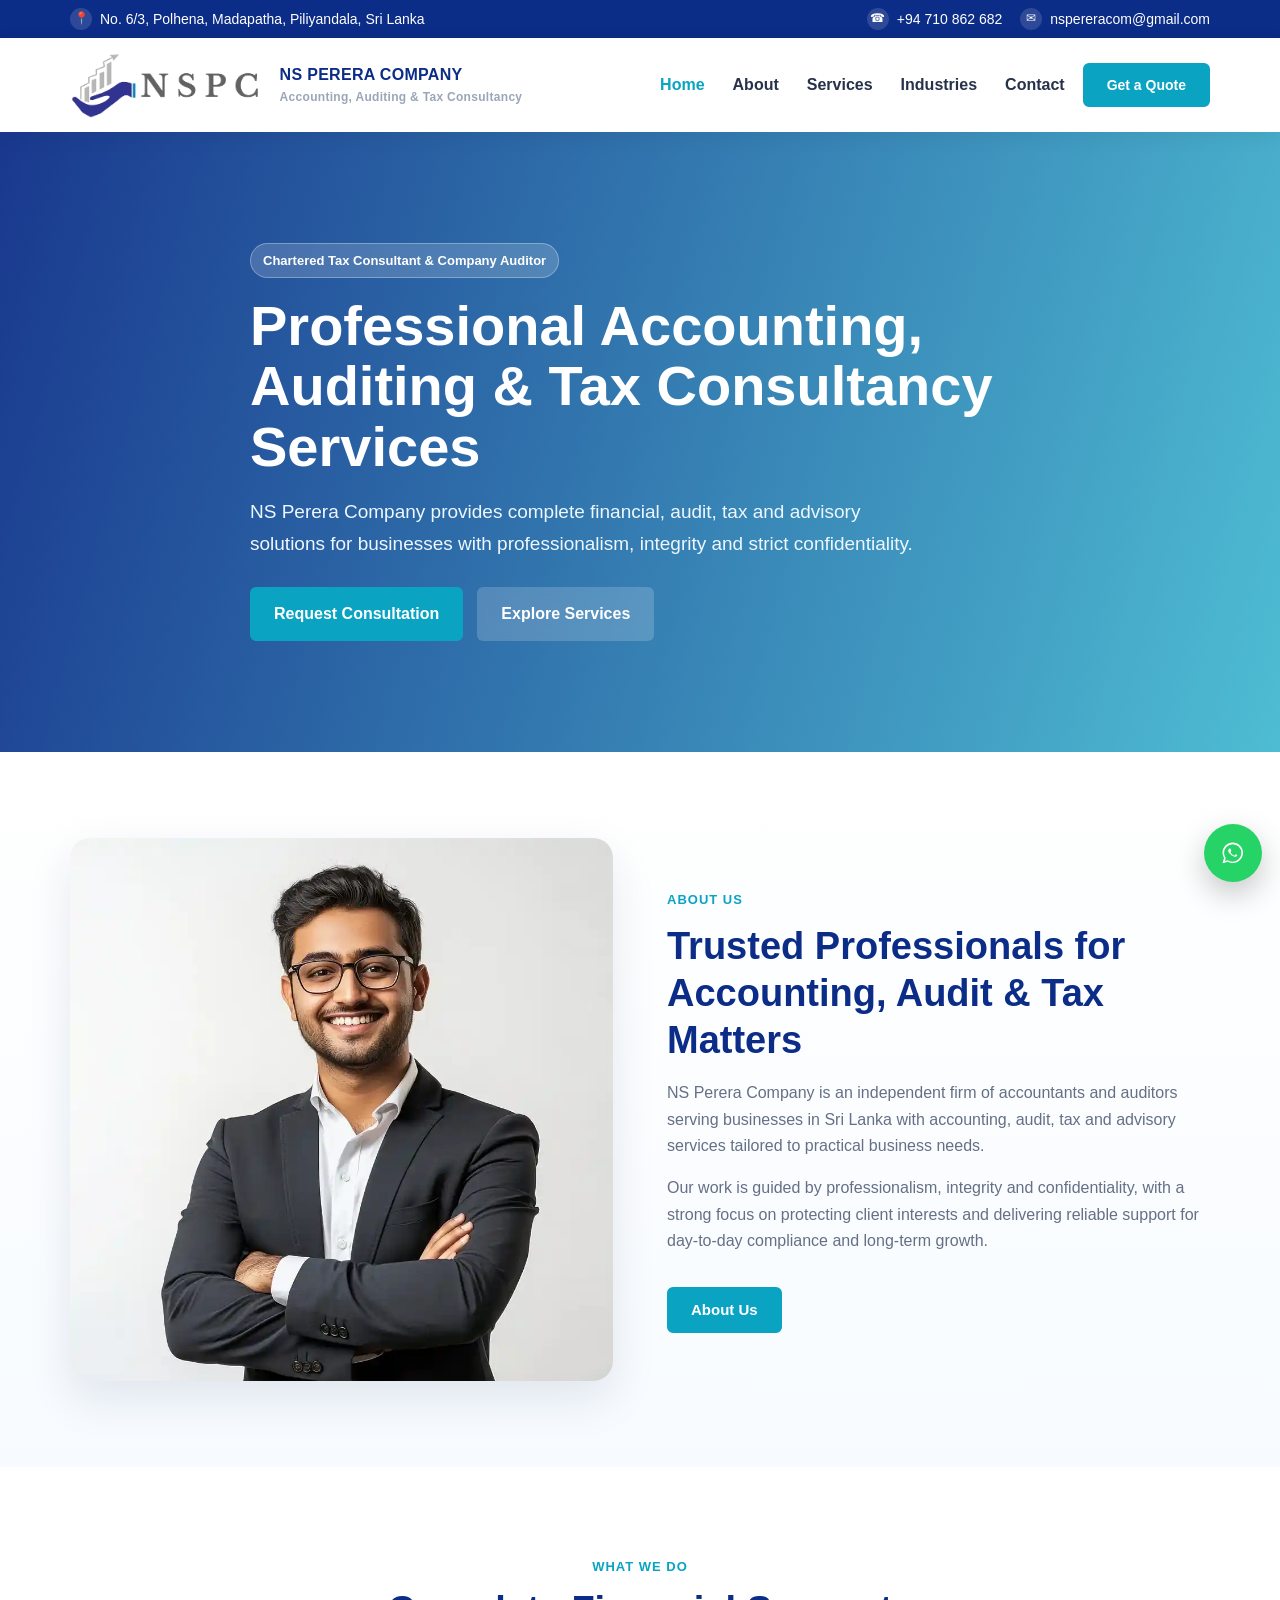
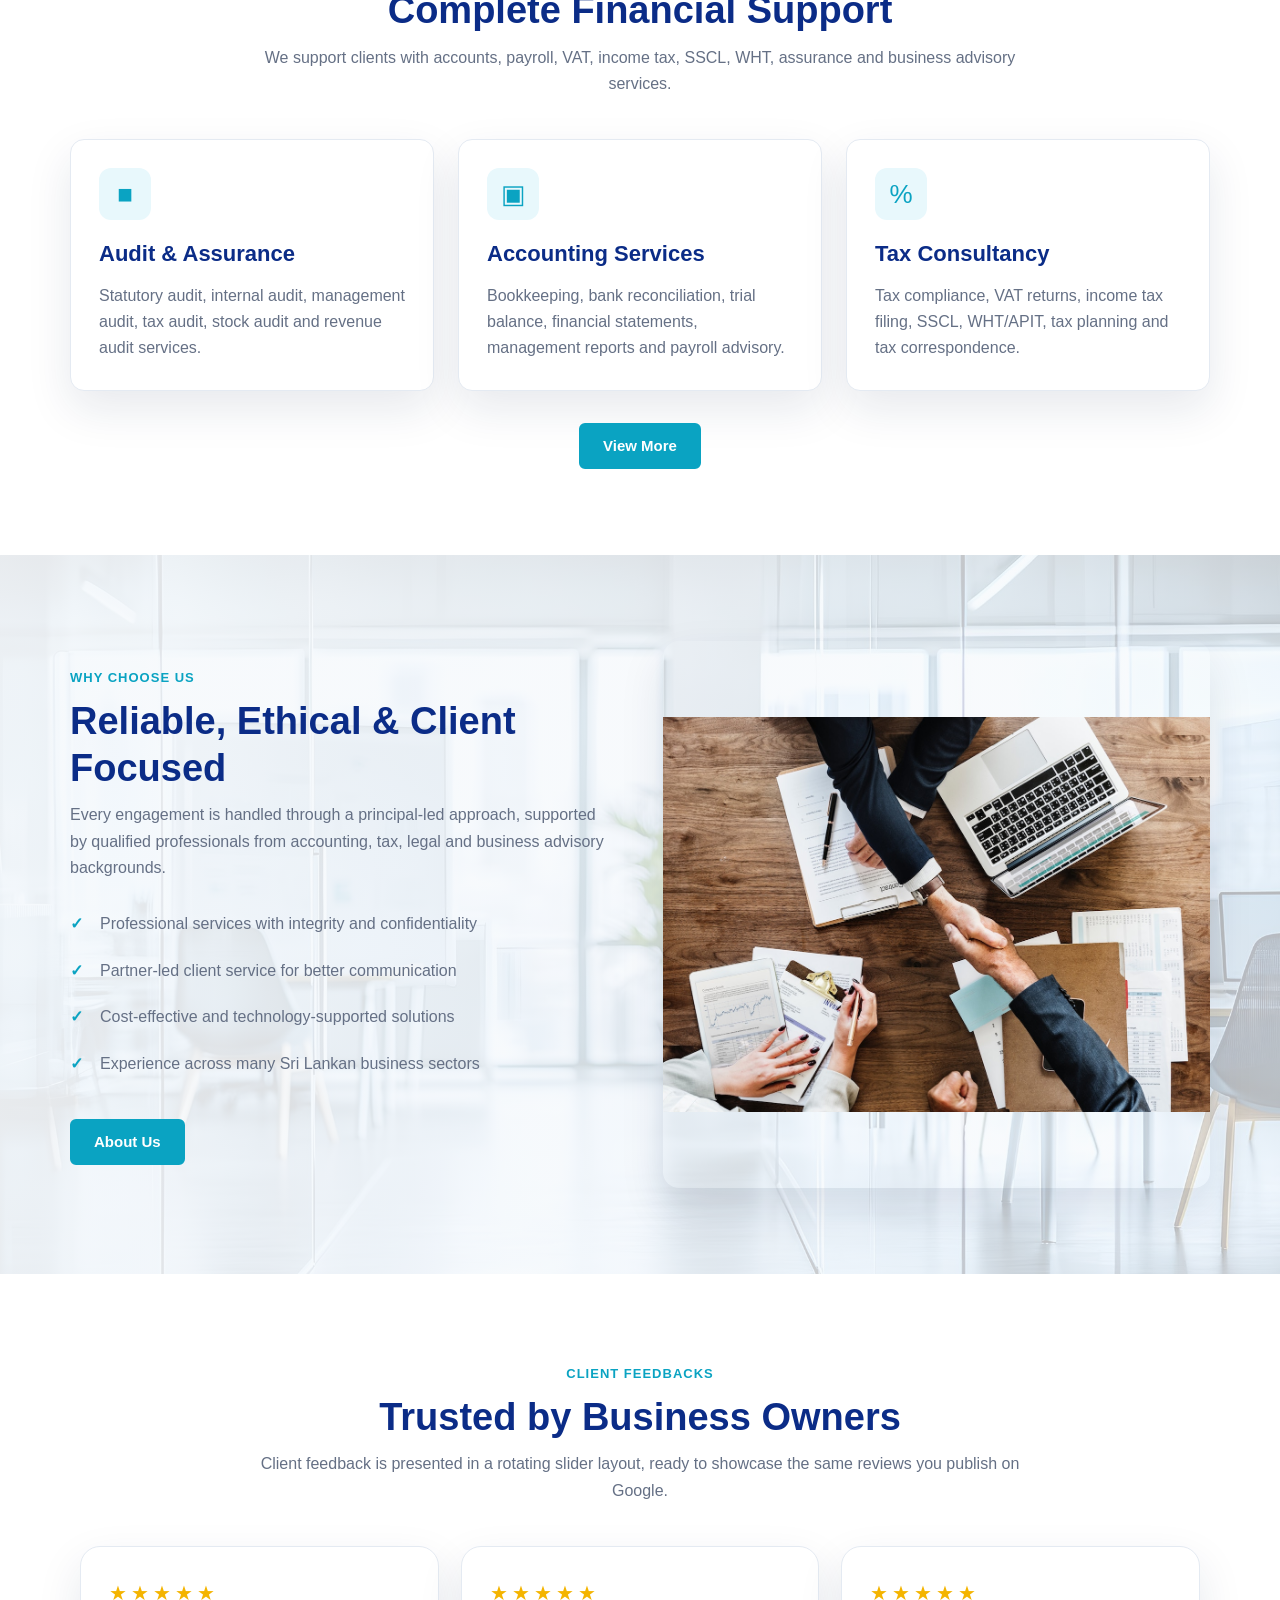
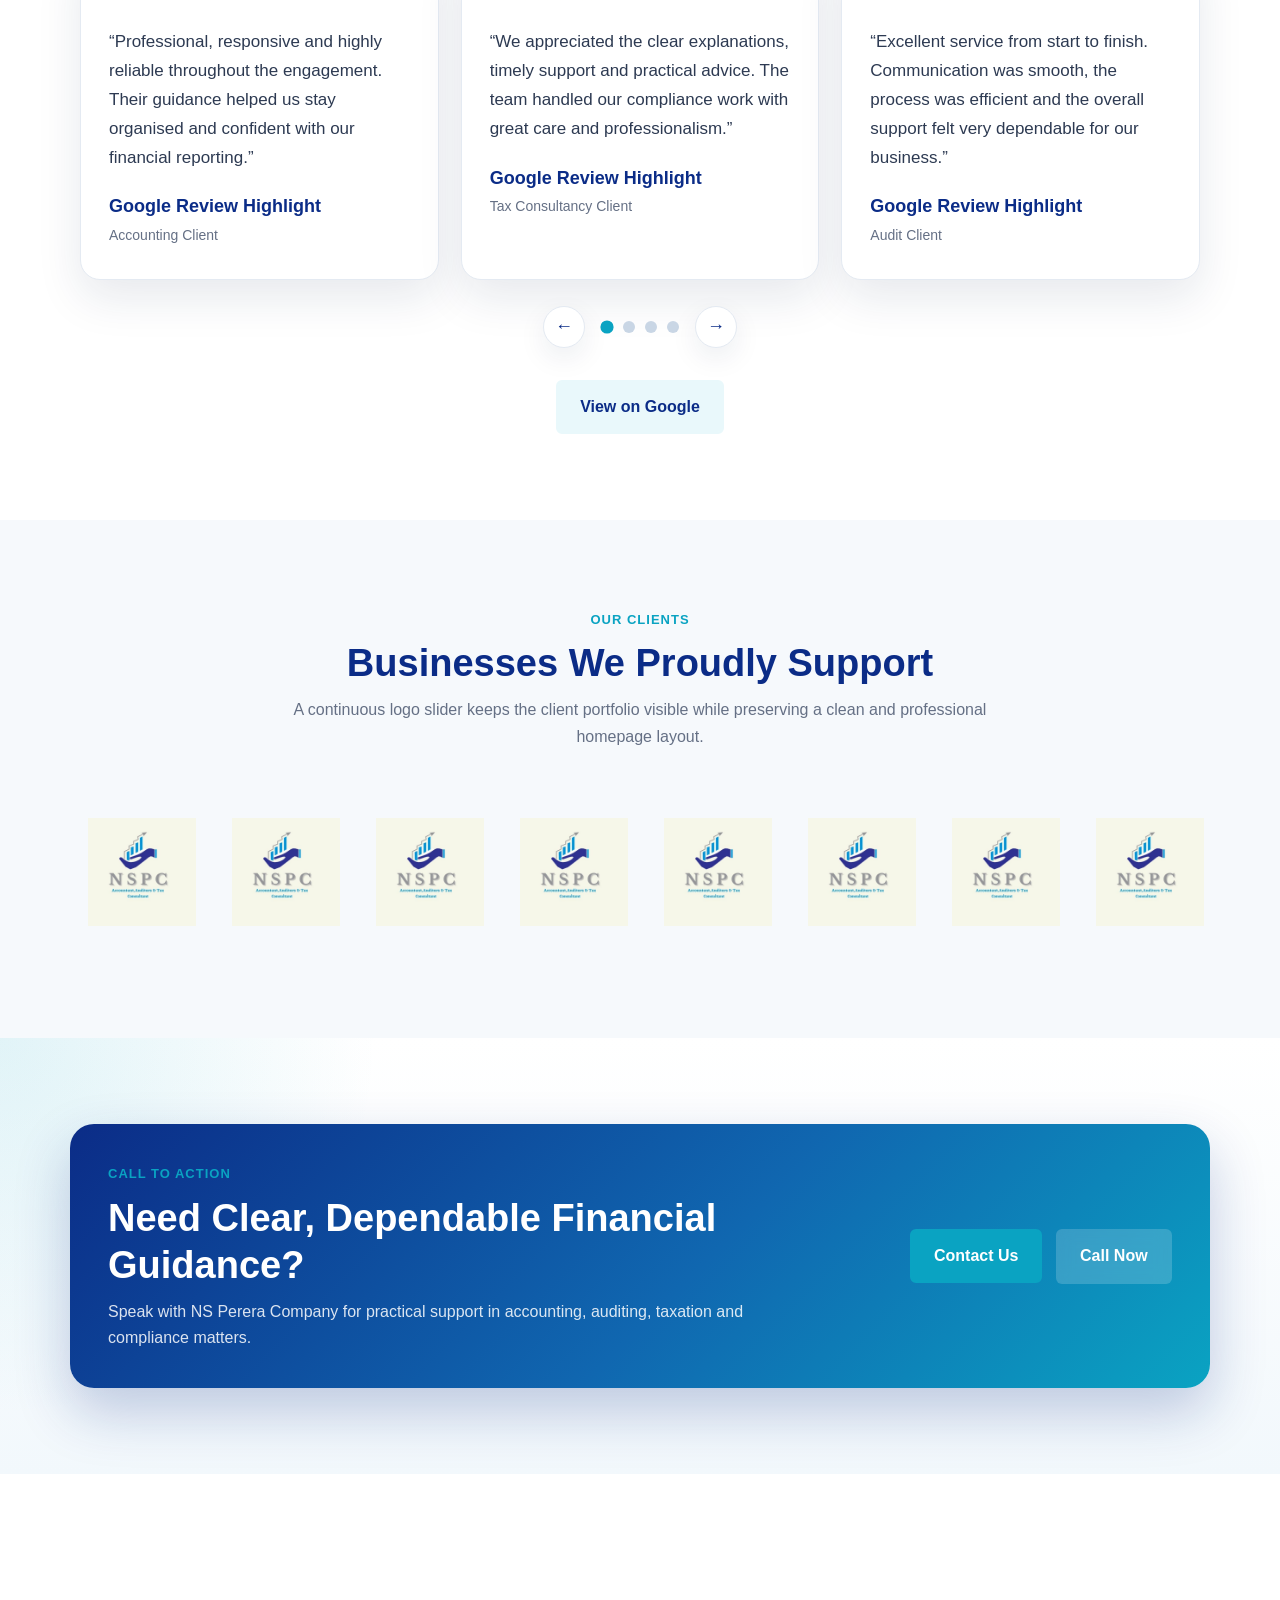
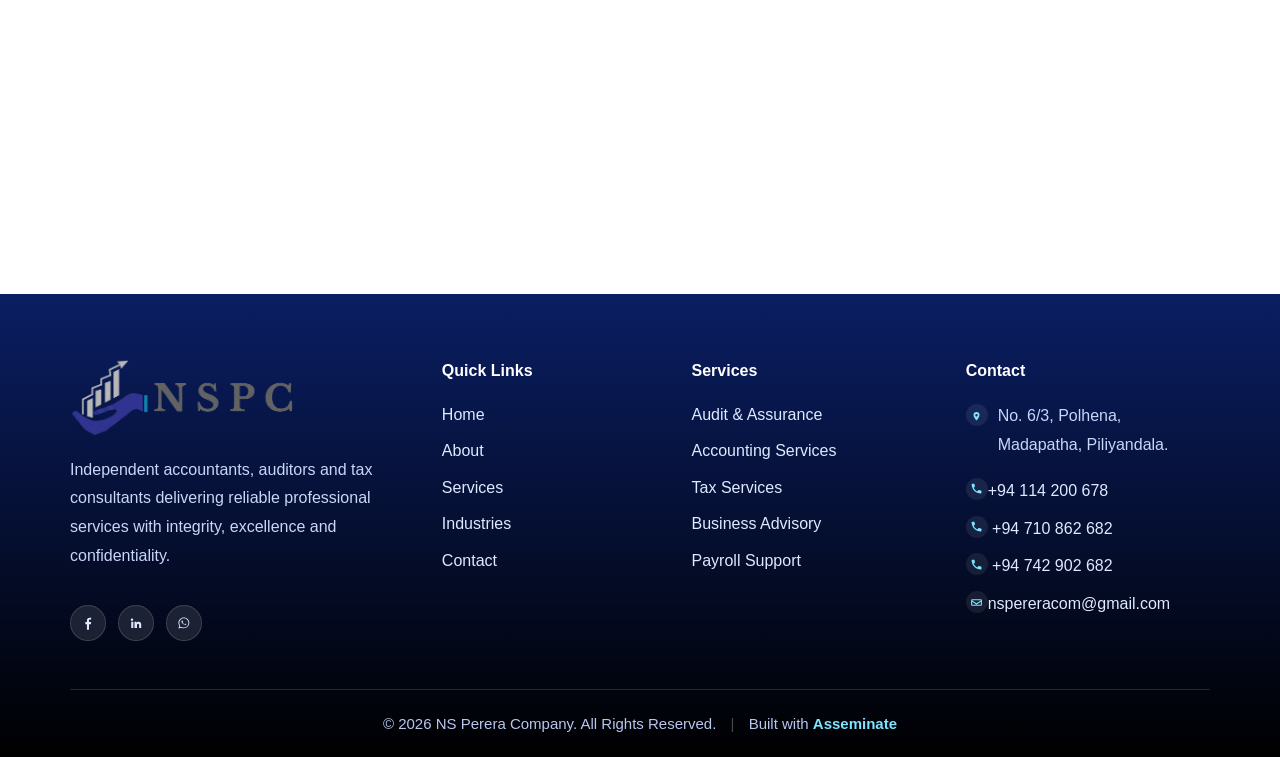
==== commit b88c25dd: "sdf" ====
--- a/index.html
+++ b/index.html
@@ -71,6 +71,31 @@
     </div>
   </section>
 
+  <section class="section about-intro-section">
+    <div class="container split about-intro-split">
+      <div class="about-intro-media reveal">
+        <img src="assets/images/about.webp" alt="NS Perera Company professional consultation">
+      </div>
+      <div class="about-intro-content reveal">
+        <span class="label">About Us</span>
+        <h2>Trusted Professionals for Accounting, Audit &amp; Tax Matters</h2>
+        <p>
+          NS Perera Company is an independent firm of accountants and auditors
+          serving businesses in Sri Lanka with accounting, audit, tax and
+          advisory services tailored to practical business needs.
+        </p>
+        <p>
+          Our work is guided by professionalism, integrity and confidentiality,
+          with a strong focus on protecting client interests and delivering
+          reliable support for day-to-day compliance and long-term growth.
+        </p>
+        <div class="section-actions section-actions-left">
+          <a class="btn section-cta" href="about.html">About Us</a>
+        </div>
+      </div>
+    </div>
+  </section>
+
   <section class="section">
     <div class="container">
       <div class="section-title">
@@ -355,7 +380,7 @@
   <footer class="footer">
     <div class="container footer-grid">
       <div class="footer-brand">
-        <h3>NS Perera Company</h3>
+        <img class="footer-logo" src="assets/images/footer-logo.png" alt="NS Perera Company">
         <p>
           Independent accountants, auditors and tax consultants delivering
           reliable professional services with integrity, excellence and
@@ -375,13 +400,21 @@
         <a href="industries.html">Industries</a>
         <a href="contact.html">Contact</a>
       </div>
+      <div>
+        <h4>Services</h4>
+        <a href="services.html">Audit &amp; Assurance</a>
+        <a href="services.html">Accounting Services</a>
+        <a href="services.html">Tax Services</a>
+        <a href="services.html">Business Advisory</a>
+        <a href="services.html">Payroll Support</a>
+      </div>
       <div class="footer-contact">
         <h4>Contact</h4>
-        <p>No. 6/3, Polhena, Madapatha, Piliyandala.</p>
-        <a href="tel:+94114200678">Tel: +94 114 200 678</a>
-        <a href="tel:+94710862682">Mobile: +94 710 862 682</a>
-        <a href="tel:+94742902682">Mobile: +94 742 902 682</a>
-        <a href="mailto:nspereracom@gmail.com">Email: nspereracom@gmail.com</a>
+        <p class="footer-contact-item"><span class="footer-contact-icon" aria-hidden="true"><svg viewBox="0 0 24 24"><path d="M12 21s-5.5-5.3-5.5-10A5.5 5.5 0 1 1 17.5 11C17.5 15.7 12 21 12 21Zm0-7.3a2.2 2.2 0 1 0 0-4.4 2.2 2.2 0 0 0 0 4.4Z" fill="currentColor"/></svg></span><span>No. 6/3, Polhena, Madapatha, Piliyandala.</span></p>
+        <a class="footer-contact-item" href="tel:+94114200678"><span class="footer-contact-icon" aria-hidden="true"><svg viewBox="0 0 24 24"><path d="M6.6 10.8a15.5 15.5 0 0 0 6.6 6.6l2.2-2.2c.3-.3.7-.4 1.1-.3 1.2.4 2.4.6 3.7.6.6 0 1 .4 1 1V20c0 .6-.4 1-1 1C10.6 21 3 13.4 3 4c0-.6.4-1 1-1h3.5c.6 0 1 .4 1 1 0 1.3.2 2.5.6 3.7.1.4 0 .8-.3 1.1l-2.2 2.2Z" fill="currentColor"/></svg></span><span>+94 114 200 678</span></a>
+        <a class="footer-contact-item" href="tel:+94710862682"><span class="footer-contact-icon" aria-hidden="true"><svg viewBox="0 0 24 24"><path d="M6.6 10.8a15.5 15.5 0 0 0 6.6 6.6l2.2-2.2c.3-.3.7-.4 1.1-.3 1.2.4 2.4.6 3.7.6.6 0 1 .4 1 1V20c0 .6-.4 1-1 1C10.6 21 3 13.4 3 4c0-.6.4-1 1-1h3.5c.6 0 1 .4 1 1 0 1.3.2 2.5.6 3.7.1.4 0 .8-.3 1.1l-2.2 2.2Z" fill="currentColor"/></svg></span><span> +94 710 862 682</span></a>
+        <a class="footer-contact-item" href="tel:+94742902682"><span class="footer-contact-icon" aria-hidden="true"><svg viewBox="0 0 24 24"><path d="M6.6 10.8a15.5 15.5 0 0 0 6.6 6.6l2.2-2.2c.3-.3.7-.4 1.1-.3 1.2.4 2.4.6 3.7.6.6 0 1 .4 1 1V20c0 .6-.4 1-1 1C10.6 21 3 13.4 3 4c0-.6.4-1 1-1h3.5c.6 0 1 .4 1 1 0 1.3.2 2.5.6 3.7.1.4 0 .8-.3 1.1l-2.2 2.2Z" fill="currentColor"/></svg></span><span> +94 742 902 682</span></a>
+        <a class="footer-contact-item" href="mailto:nspereracom@gmail.com"><span class="footer-contact-icon" aria-hidden="true"><svg viewBox="0 0 24 24"><path d="M4 6h16a2 2 0 0 1 2 2v8a2 2 0 0 1-2 2H4a2 2 0 0 1-2-2V8a2 2 0 0 1 2-2Zm0 2v.2l8 5.3 8-5.3V8H4Zm16 8V10.6l-7.4 5a1 1 0 0 1-1.2 0L4 10.6V16h16Z" fill="currentColor"/></svg></span><span>nspereracom@gmail.com</span></a>
       </div>
     </div>
     <div class="container copyright">&copy; 2026 NS Perera Company. All Rights Reserved. <span class="copyright-sep">|</span> Built with <a href="https://asseminate.com" target="_blank" rel="noopener noreferrer">Asseminate</a></div>
@@ -394,7 +427,9 @@
     rel="noopener noreferrer"
     aria-label="WhatsApp"
   >
-    &#9990;
+    <svg viewBox="0 0 24 24" aria-hidden="true">
+      <path d="M20 11.8c0 4.5-3.7 8.2-8.2 8.2-1.4 0-2.7-.3-3.9-1l-4.3 1.1 1.2-4.1a8 8 0 0 1-1.2-4.2C3.6 7.3 7.3 3.6 11.8 3.6S20 7.3 20 11.8Zm-8.2-6.9a7 7 0 0 0-6.9 6.9c0 1.4.4 2.7 1.1 3.8l.2.3-.7 2.4 2.4-.6.3.2c1.1.7 2.3 1 3.6 1a7 7 0 0 0 6.9-6.9 7 7 0 0 0-6.9-7Zm3.9 8.8c-.2-.1-1.1-.6-1.3-.7-.2-.1-.3-.1-.4.1s-.5.7-.7.8c-.1.1-.2.1-.4 0s-.9-.3-1.7-1c-.7-.6-1.1-1.3-1.2-1.5-.1-.2 0-.3.1-.4l.3-.3.2-.3c.1-.1.1-.2 0-.3l-.6-1.5c-.1-.2-.2-.2-.4-.2h-.3c-.1 0-.3.1-.5.3s-.6.6-.6 1.4.6 1.6.7 1.7c.1.1 1.2 1.9 3 2.6 1.8.8 1.8.6 2.1.6.3 0 1.1-.4 1.2-.8.2-.4.2-.8.1-.8 0-.1-.2-.1-.4-.2Z" fill="currentColor"/>
+    </svg>
   </a>
   <button class="backtop" aria-label="Back to top">&#8593;</button>
 
--- a/assets/css/style.css
+++ b/assets/css/style.css
@@ -268,6 +268,7 @@
 }
 
 .section-title .label,
+.about-intro-content .label,
 .cta-panel .label{
   color:var(--secondary);
   font-weight:900;
@@ -281,6 +282,7 @@
   font-size:38px;
   margin:8px 0 10px;
   color:var(--primary);
+  line-height:1.24;
 }
 
 .section-title p{
@@ -344,6 +346,41 @@
   grid-template-columns:1fr 1fr;
   gap:46px;
   align-items:center;
+}
+
+.about-intro-section{
+  background:linear-gradient(180deg,#ffffff 0%,#f7fbff 100%);
+}
+
+.about-intro-split{
+  gap:54px;
+}
+
+.about-intro-media{
+  border-radius:20px;
+  overflow:hidden;
+  box-shadow:var(--shadow);
+  background:#fff;
+}
+
+.about-intro-media img{
+  width:100%;
+  height:100%;
+  min-height:420px;
+  object-fit:cover;
+}
+
+.about-intro-content h2{
+  margin:10px 0 16px;
+  font-size:38px;
+  line-height:1.24;
+  color:var(--primary);
+}
+
+.about-intro-content p{
+  margin:0 0 16px;
+  color:var(--muted);
+  max-width:560px;
 }
 
 .image-panel{
@@ -704,14 +741,14 @@
 }
 
 .footer{
-  background:linear-gradient(180deg,#0a1e63 0%,#08184a 100%);
+  background:linear-gradient(180deg,#0a1e63 0%,#000000 100%);
   color:#dfe9ff;
   padding:64px 0 20px;
 }
 
 .footer-grid{
   display:grid;
-  grid-template-columns:1.4fr .9fr 1fr;
+  grid-template-columns:1.35fr .85fr .95fr 1fr;
   gap:42px;
 }
 
@@ -747,6 +784,14 @@
   max-width:420px;
 }
 
+.footer-logo{
+  display:block;
+  width:auto;
+  max-width:240px;
+  max-height:78px;
+  margin-bottom:20px;
+}
+
 .footer-social{
   display:flex;
   gap:12px;
@@ -754,12 +799,11 @@
 }
 
 .social-link{
-  width:38px;
-  height:38px;
+  width:36px;
+  height:36px;
+  position:relative;
   border-radius:50%;
   display:inline-flex;
-  align-items:center;
-  justify-content:center;
   background:rgba(255,255,255,.1);
   border:1px solid rgba(255,255,255,.14);
   color:#fff;
@@ -767,9 +811,13 @@
 }
 
 .social-link svg{
-  width:18px;
-  height:18px;
+  width:16px;
+  height:16px;
   display:block;
+  position:absolute;
+  left:50%;
+  top:50%;
+  transform:translate(-50%,-50%);
 }
 
 .social-link:hover{
@@ -785,6 +833,33 @@
 
 .footer-contact p{
   margin-bottom:16px;
+}
+
+.footer-contact-item{
+  display:flex;
+  align-items:flex-start;
+  gap:10px;
+}
+
+.footer-contact-icon{
+  width:22px;
+  height:22px;
+  flex:0 0 22px;
+  display:inline-flex;
+  align-items:center;
+  justify-content:center;
+  border-radius:50%;
+  background:rgba(255,255,255,.08);
+  color:#7ee4ff;
+  font-size:12px;
+  line-height:1;
+  margin-top:2px;
+}
+
+.footer-contact-icon svg{
+  width:13px;
+  height:13px;
+  display:block;
 }
 
 .copyright{
@@ -823,6 +898,11 @@
   font-size:28px;
   box-shadow:0 12px 30px rgba(0,0,0,.22);
   z-index:20;
+}
+
+.whatsapp svg{
+  width:30px;
+  height:30px;
 }
 
 .backtop{
@@ -890,11 +970,12 @@
   .page-hero h1{font-size:36px}
   .cta-actions{justify-content:flex-start}
   .feedback-track{grid-template-columns:repeat(2,minmax(0,1fr))}
+  .about-intro-media img{min-height:340px}
 }
 
 @media(max-width:520px){
-  .hero{min-height:560px}
-  .hero h1{font-size:34px}
+  .hero{min-height:660px}
+  .hero h1{font-size:28px}
   .topbar-group:first-child{display:none}
   .brand span{font-size:14px}
   .brand img{width:auto;height:60px}
@@ -924,4 +1005,6 @@
   .logo-item img{max-height:82px}
   .cta-panel{padding:30px 24px}
   .map-full{height:320px}
-}
+  .about-intro-content h2{font-size:30px}
+  .about-intro-media img{min-height:280px}
+}
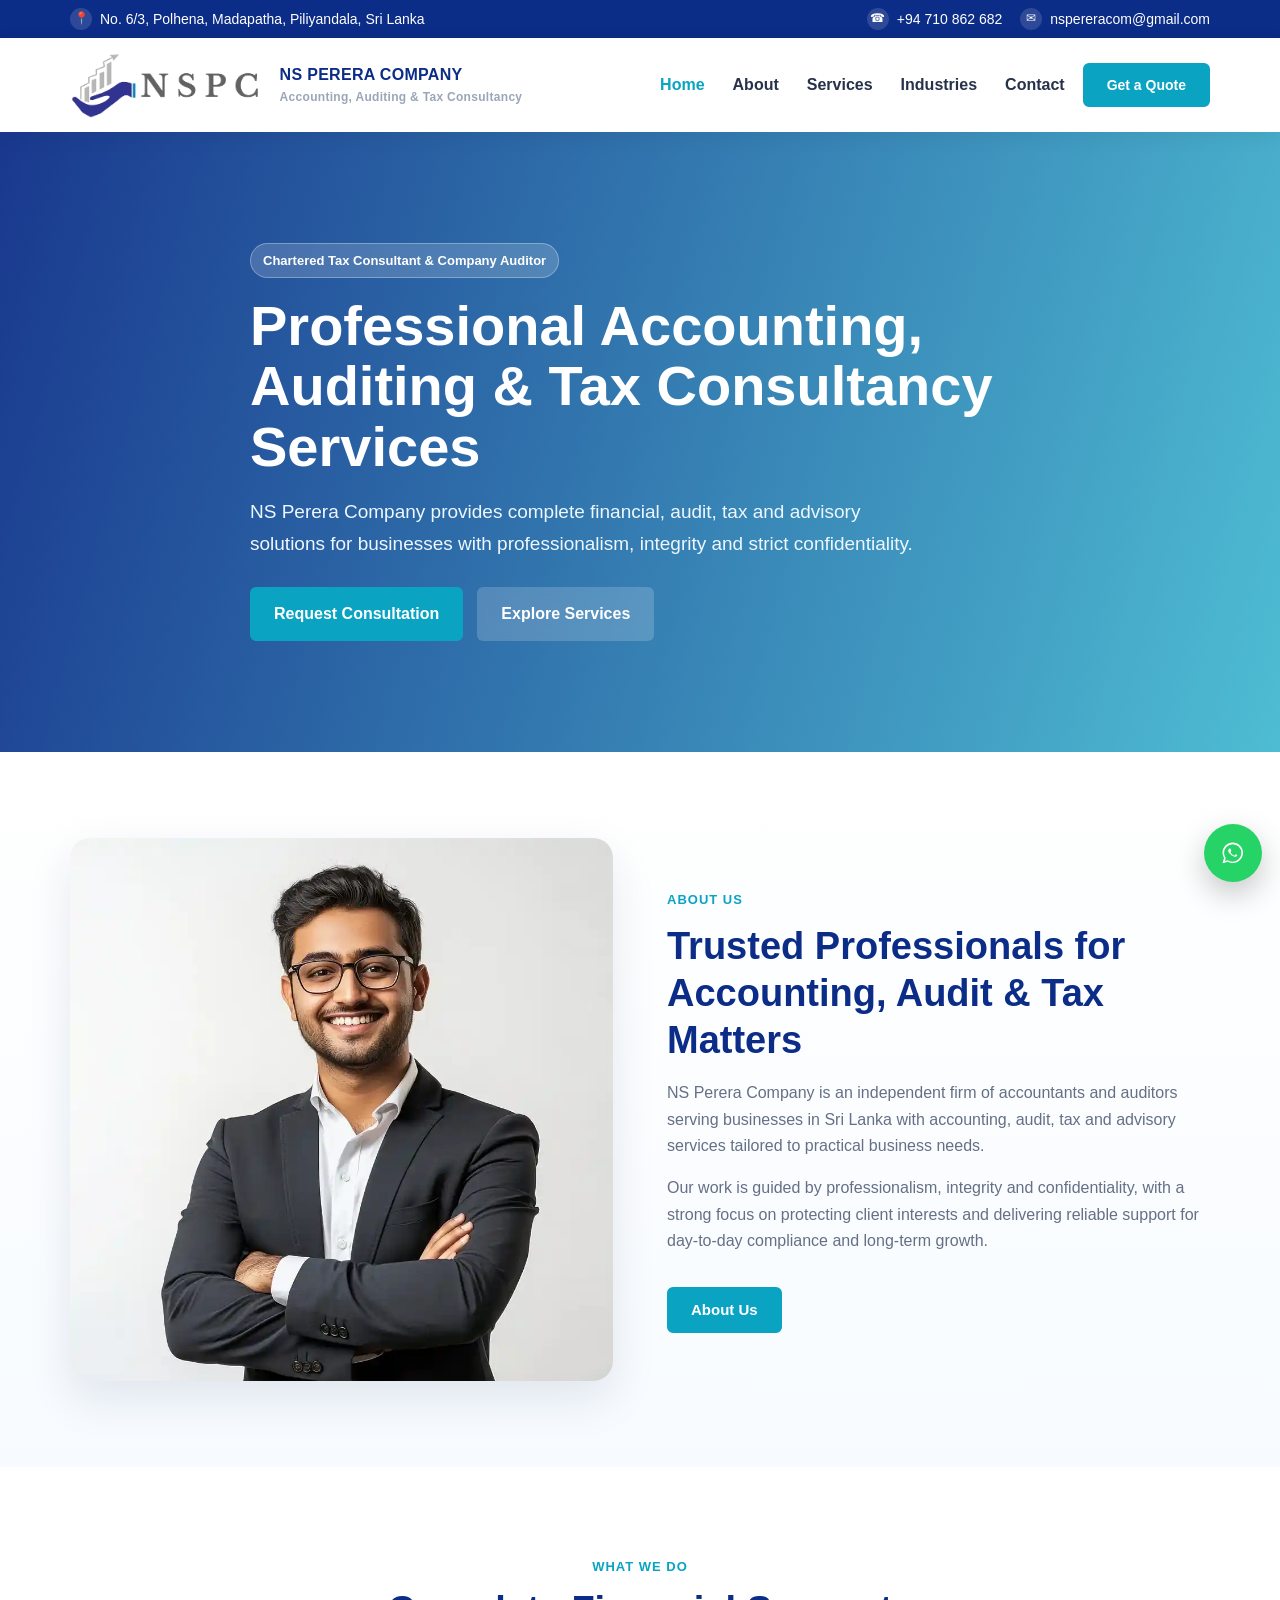
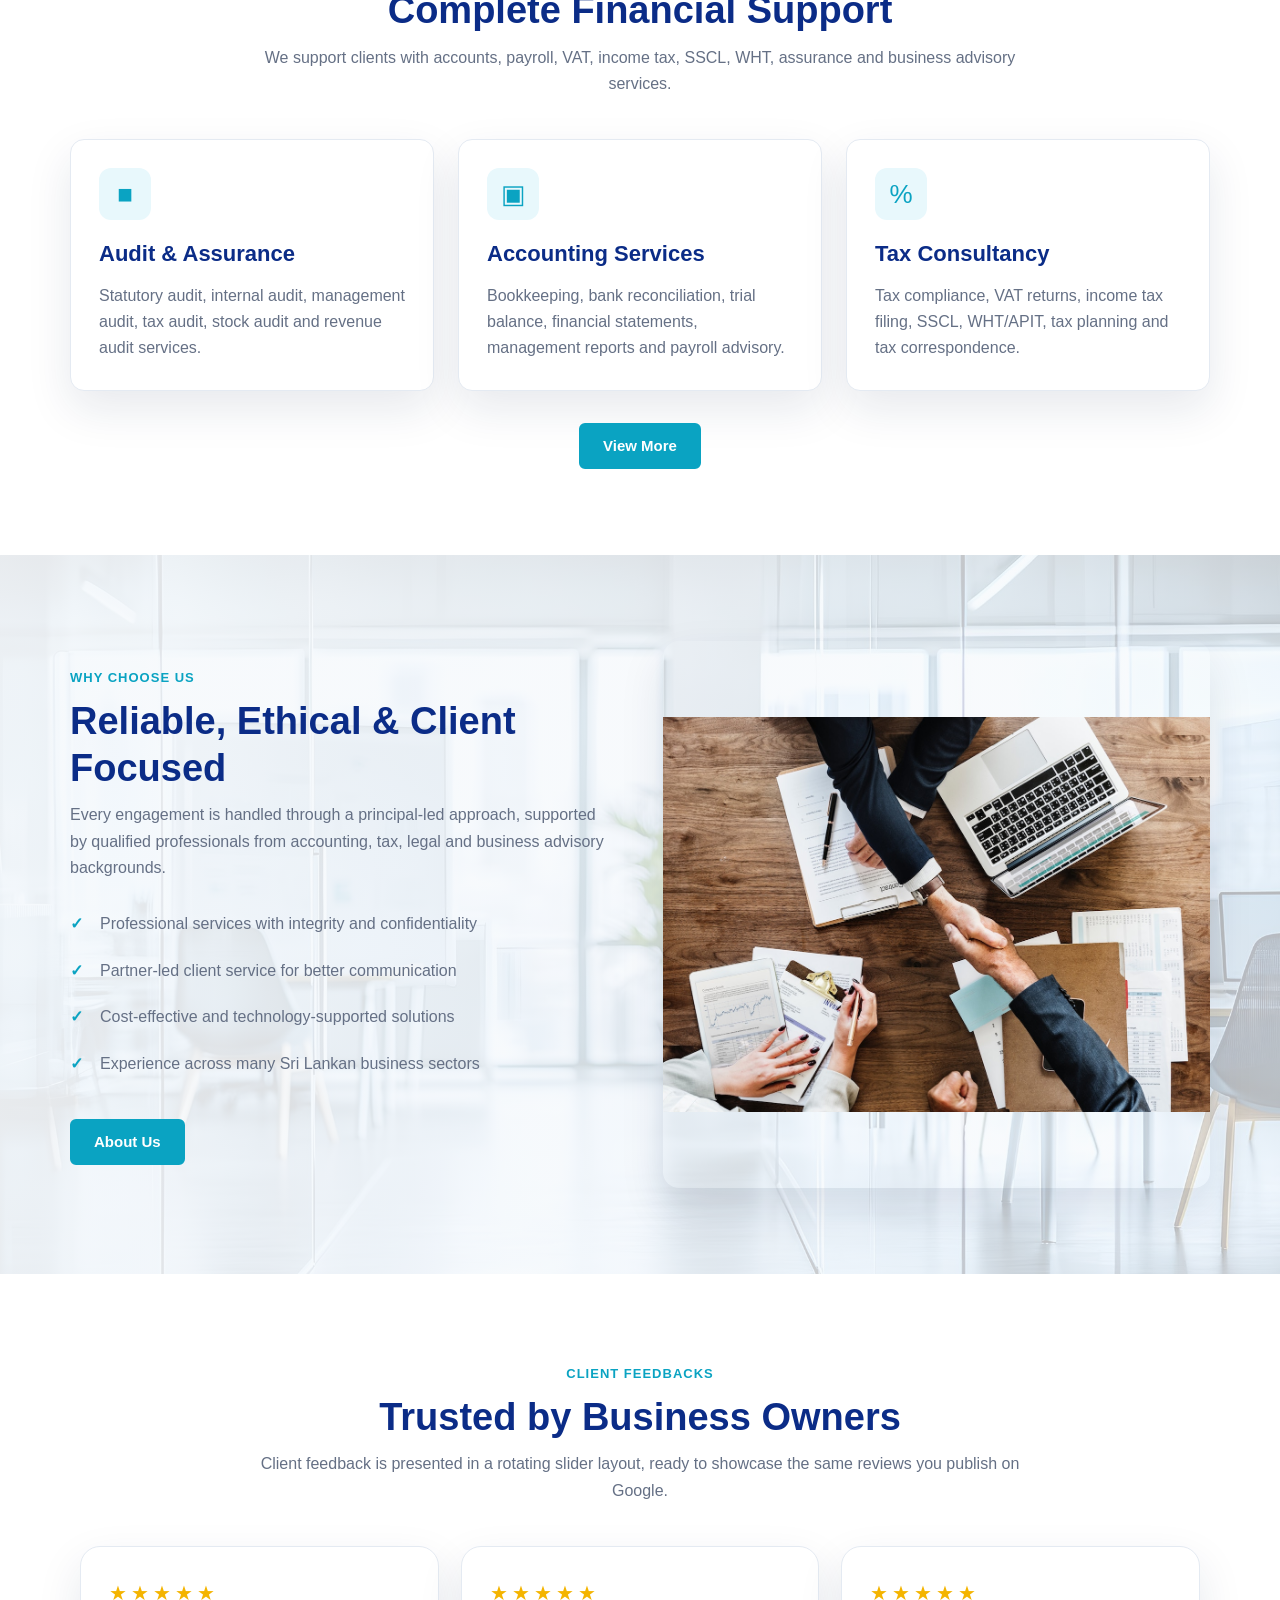
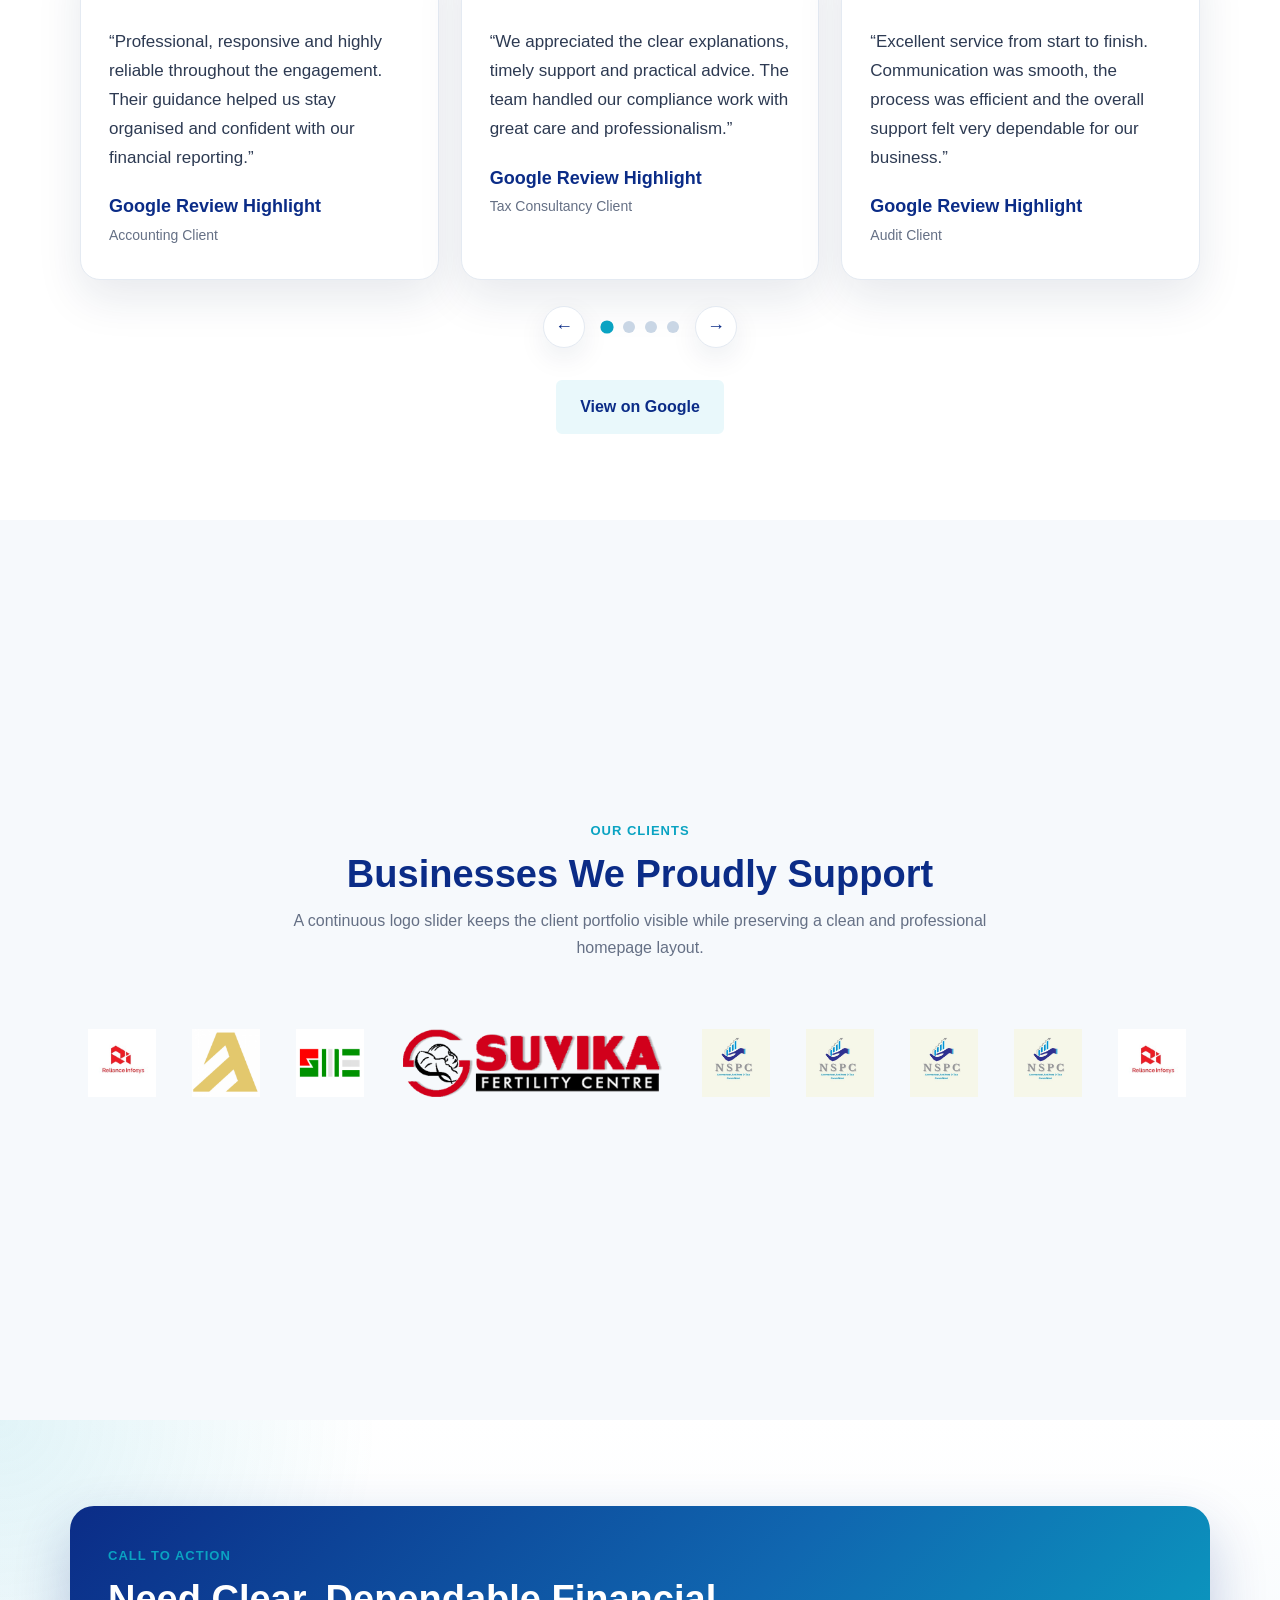
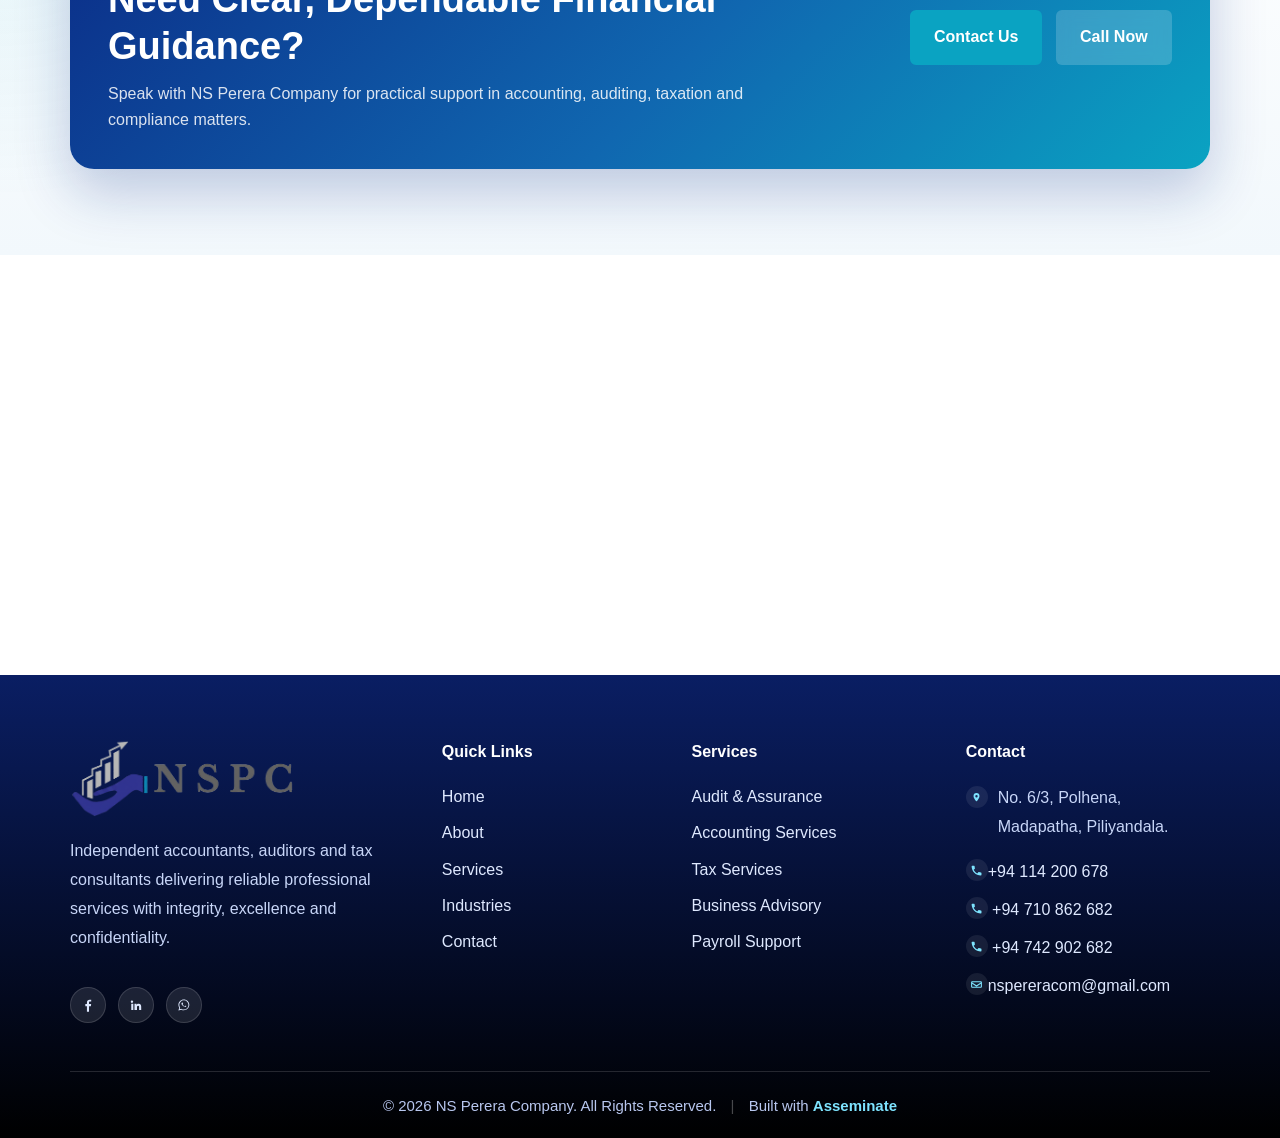
==== commit bfc562e7: "google map" ====
--- a/index.html
+++ b/index.html
@@ -371,7 +371,7 @@
   <section class="map-section">
     <iframe
       class="map map-full"
-      src="https://www.google.com/maps?q=Polhena%20Madapatha%20Piliyandala%20Sri%20Lanka&output=embed"
+      src="https://www.google.com/maps/embed?pb=!1m18!1m12!1m3!1d3962.0364219289822!2d79.9336689!3d6.7654137!2m3!1f0!2f0!3f0!3m2!1i1024!2i768!4f13.1!3m3!1m2!1s0x3ae24fc7d3e07969%3A0xbe6e91dd70f7dcb2!2sNS%20Perera%20Company%20-%20Accounting%2C%20Auditing%20and%20Tax%20Consultancy%20Services!5e0!3m2!1sen!2slk!4v1782363864251!5m2!1sen!2slk"
       loading="lazy"
       title="NS Perera Company location"
     ></iframe>
--- a/assets/css/style.css
+++ b/assets/css/style.css
@@ -383,6 +383,81 @@
   max-width:560px;
 }
 
+.about-story-section{
+  background:
+    radial-gradient(circle at top left, rgba(10,163,194,.08), transparent 28%),
+    linear-gradient(180deg,#ffffff 0%,#f7fbff 100%);
+}
+
+.about-story-split{
+  gap:54px;
+  align-items:stretch;
+}
+
+.about-story-media{
+  border-radius:24px;
+  overflow:hidden;
+  box-shadow:0 22px 50px rgba(15,35,75,.12);
+  min-height:100%;
+}
+
+.about-story-media img{
+  width:100%;
+  height:100%;
+  min-height:520px;
+  object-fit:cover;
+}
+
+.about-story-content{
+  display:flex;
+  flex-direction:column;
+  justify-content:center;
+}
+
+.about-story-content h2{
+  margin:10px 0 18px;
+  font-size:40px;
+  line-height:1.2;
+  color:var(--primary);
+}
+
+.about-story-content p{
+  margin:0 0 16px;
+  color:var(--muted);
+}
+
+.about-story-pillars{
+  display:grid;
+  grid-template-columns:1fr 1fr;
+  gap:18px;
+  margin-top:10px;
+}
+
+.about-story-pillar{
+  background:#fff;
+  border:1px solid var(--border);
+  border-radius:18px;
+  padding:24px 22px;
+  box-shadow:0 16px 38px rgba(15,35,75,.08);
+}
+
+.about-story-pillar h3{
+  margin:0 0 12px;
+  color:var(--primary);
+  font-size:28px;
+}
+
+.about-story-pillar p{
+  margin:0;
+}
+
+.about-story-actions{
+  display:flex;
+  gap:14px;
+  flex-wrap:wrap;
+  margin-top:28px;
+}
+
 .image-panel{
   border-radius:16px;
   overflow:hidden;
@@ -542,6 +617,9 @@
 }
 
 .clients-section{
+  min-height:100vh;
+  vertical-align:middle;
+  display:flex;
   position:relative;
   overflow:hidden;
   isolation:isolate;
@@ -593,7 +671,7 @@
 }
 
 .logo-item img{
-  max-height:108px;
+  max-height:68px;
   width:auto;
   object-fit:contain;
   display:block;
@@ -678,6 +756,36 @@
   padding:26px;
   border-radius:10px;
   box-shadow:var(--shadow);
+}
+
+.leadership-profile{
+  display:grid;
+  grid-template-columns:220px 1fr;
+  gap:28px;
+  align-items:start;
+}
+
+.leadership-photo{
+  border-radius:14px;
+  overflow:hidden;
+  box-shadow:0 14px 36px rgba(15,35,75,.12);
+  background:#dfeaf7;
+}
+
+.leadership-photo img{
+  width:100%;
+  aspect-ratio:1/1.2;
+  object-fit:cover;
+}
+
+.leadership-content h3{
+  margin:0 0 14px;
+  color:var(--primary);
+}
+
+.leadership-content p{
+  margin:0 0 10px;
+  color:var(--muted);
 }
 
 .contact-box{
@@ -971,6 +1079,10 @@
   .cta-actions{justify-content:flex-start}
   .feedback-track{grid-template-columns:repeat(2,minmax(0,1fr))}
   .about-intro-media img{min-height:340px}
+  .about-story-media img{min-height:360px}
+  .about-story-pillars{grid-template-columns:1fr}
+  .leadership-profile{grid-template-columns:1fr}
+  .leadership-photo{max-width:260px}
 }
 
 @media(max-width:520px){
@@ -1007,4 +1119,6 @@
   .map-full{height:320px}
   .about-intro-content h2{font-size:30px}
   .about-intro-media img{min-height:280px}
-}
+  .about-story-content h2{font-size:30px}
+  .about-story-media img{min-height:280px}
+}
